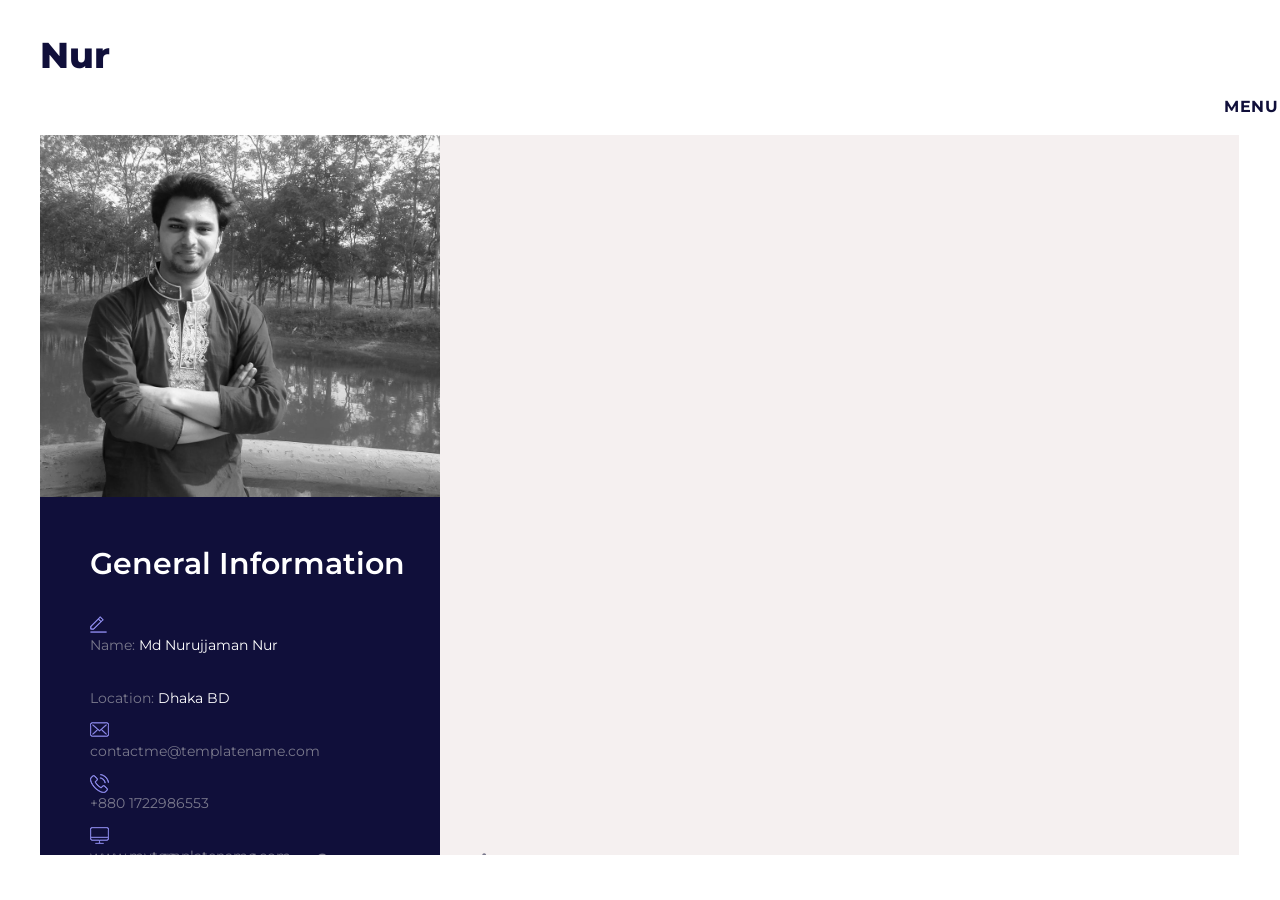
==== index.html @ b911f45c "Image and Structure Edited" ====
<!DOCTYPE html>
<html lang="en">
<head>
<title>About</title>
<meta charset="utf-8">
<meta http-equiv="X-UA-Compatible" content="IE=edge">
<meta name="description" content="vCard template project">
<meta name="viewport" content="width=device-width, initial-scale=1">
<link rel="stylesheet" type="text/css" href="styles/bootstrap-4.1.2/bootstrap.min.css">
<link href="plugins/font-awesome-4.7.0/css/font-awesome.min.css" rel="stylesheet" type="text/css">
<link rel="stylesheet" type="text/css" href="plugins/mCustomScrollbar/jquery.mCustomScrollbar.css">
<link rel="stylesheet" type="text/css" href="styles/main_styles.css">
<link rel="stylesheet" type="text/css" href="styles/responsive.css">
</head>
<body>

<div class="super_container">
	
	<!-- Header -->

	<header class="header">
		<div class="header_content d-flex flex-row align-items-center justify-content-start">
			<div class="logo">Nur</div>
			<div class="main_nav d-flex flex-row align-items-end justify-content-start">
				<ul class="d-flex flex-row align-items-center justify-content-start">
					<li class="active"><a href="index.html">About</a></li>
					<li><a href="templates/skills.html">Skills</a></li>
					<li><a href="templates/services.html">Services</a></li>
					<li><a href="templates/experience.html">Experience</a></li>
					<li><a href="templates/education.html">Education</a></li>
					<li><a href="templates/portfolio.html">Portfolio</a></li>
					<li><a href="templates/testimonials.html">Testimonials</a></li>
					<li><a href="templates/contact.html">Contact</a></li>
				</ul>
<!--				<div class="header_button ml-auto">-->
<!--					<a href="#">Available for freelance work</a>-->
<!--					<div class="d-flex flex-column align-items-center justify-content-center"><img src="images/download.png" alt=""></div>-->
<!--				</div>-->
			</div>
			<!-- Menu -->
	<div class="menu">
		<div class="menu_content d-flex flex-row align-items-start justify-content-end">
			<div class="hamburger ml-auto">menu</div>
			<div class="menu_nav text-right">
				<ul>
					<li><a href="index.html">About</a></li>
					<li><a href="templates/skills.html">Skills</a></li>
					<li><a href="templates/services.html">Services</a></li>
					<li><a href="templates/experience.html">Experience</a></li>
					<li><a href="templates/education.html">Education</a></li>
					<li><a href="templates/portfolio.html">Portfolio</a></li>
					<li><a href="templates/testimonials.html">Testimonials</a></li>
					<li><a href="templates/contact.html">Contact</a></li>
				</ul>
			</div>
		</div>
	</div>
		</div>
	</header>

	<div class="content_container">
		<div class="main_content_outer d-flex flex-xl-row flex-column align-items-start justify-content-start">

			<!-- General Information -->
			<div class="general_info d-flex flex-xl-column flex-md-row flex-column">
				<div>
					<div class="general_info_image">
						<div class="background_image" style="background-image:url(images/smith.jpg)"></div>
<!--						<div class="header_button_2">-->
<!--							<a href="#">Available for freelance work</a>-->
<!--							<div class="d-flex flex-column align-items-center justify-content-center"><img src="images/download.png" alt=""></div>-->
<!--						</div>-->
					</div>
				</div>
				<div class="general_info_content">
					<div class="general_info_content_inner mCustomScrollbar" data-mcs-theme="minimal-dark">
						<div class="general_info_title">General Information</div>
						<ul class="general_info_list">
							<li class="d-flex flex-row align-items-center justify-content-start">
								<div class="general_info_icon d-flex flex-column align-items-start justify-content-center"><img src="images/icon_1.png" alt=""></div>
								<div class="general_info_text">Name: <span>Md Nurujjaman Nur</span></div>
							</li>
							<li class="d-flex flex-row align-items-center justify-content-start">
								<div class="general_info_icon d-flex flex-column align-items-start justify-content-center"></div>
								<div class="general_info_text">Location: <span>Dhaka BD</span></div>
							</li>
<!--							<li class="d-flex flex-row align-items-center justify-content-start">-->
<!--								<div class="general_info_icon d-flex flex-column align-items-start justify-content-center"><img src="images/icon_2.png" alt=""></div>-->
<!--								<div class="general_info_text">Date of Birth: <span>August 25, 1991</span></div>-->
<!--							</li>-->
							<li class="d-flex flex-row align-items-center justify-content-start">
								<div class="general_info_icon d-flex flex-column align-items-start justify-content-center"><img src="images/icon_3.png" alt=""></div>
								<div class="general_info_text"><a href="mailto:contact@linque.com?subject=Job_Inquiry">contactme@templatename.com</a></div>
							</li>
							<li class="d-flex flex-row align-items-center justify-content-start">
								<div class="general_info_icon d-flex flex-column align-items-start justify-content-center"><img src="images/icon_4.png" alt=""></div>
								<div class="general_info_text">+880 1722986553</div>
							</li>
							<li class="d-flex flex-row align-items-center justify-content-start">
								<div class="general_info_icon d-flex flex-column align-items-start justify-content-center"><img src="images/icon_5.png" alt=""></div>
								<div class="general_info_text"><a href="mailto:contact@linque.com">www.mytemplatename.com</a></div>
							</li>
						</ul>

						<!-- Social -->
						<div class="social_container">
							<ul class="d-flex flex-row align-items-start justify-content-start">
								<li><a href="#"><i class="fa fa-google-plus" aria-hidden="true"></i></a></li>
								<li><a href="#"><i class="fa fa-pinterest" aria-hidden="true"></i></a></li>
								<li><a href="#"><i class="fa fa-facebook" aria-hidden="true"></i></a></li>
								<li><a href="#"><i class="fa fa-twitter" aria-hidden="true"></i></a></li>
							</ul>
						</div>
					</div>
				</div>
			</div>

			<!-- Main Content -->

			<div class="main_content">
				<div class="main_title_container d-flex flex-column align-items-start justify-content-end">
					<div class="main_subtitle">Full Stack Software Engineer</div>
					<div class="main_title">Md Nurujjaman Nur</div>
				</div>
				<div class="main_content_scroll mCustomScrollbar" data-mcs-theme="minimal-dark">
					<div class="about_content">
						<div class="about_title">Description</div>
						<div class="about_text">
							<p>Lorem ipsum dolor sit amet, consectetur adipiscing elit. Phasellus vitae sapien porttitor, dignissim quam sit amet, aliquam lorem. Fusce id ligula non risus mollis consectetur. Nam lobortis, erat quis pulvinar dignissim, velit ligula ullamcorper ipsum, at sodales elit odio at velit. Sed a est a quam mattis suscipit. Proin et faucibus diam.  Lorem ipsum dolor sit amet, consectetur adipiscing elit. Phasellus vitae sapien porttitor, dignissim quam sit amet, aliquam lorem. Fusce id ligula non risus mollis consectetur. Nam lobortis, erat quis pulvinar dignissim, velit ligula ullamcorper ipsum, at sodales elit odio at velit. Sed a est a quam mattis suscipit.</p>
						</div>

						<!-- Loaders -->

						<div class="loaders clearfix">

							<!-- Loader -->
							<div class="loader_container">
								<div class="loader" data-perc="0.75"></div>
								<div class="loader_content text-center">
									<div class="loader_title">intuition</div>
									<div class="loader_subtitle">Etiam nec odio vestibulum est.</div>
								</div>
							</div>
							
							<!-- Loader -->
							<div class="loader_container">
								<div class="loader" data-perc="0.83"></div>
								<div class="loader_content text-center">
									<div class="loader_title">creativity</div>
									<div class="loader_subtitle">Odio vestibulum est mattis.</div>
								</div>
							</div>

							<!-- Loader -->
							<div class="loader_container">
								<div class="loader" data-perc="0.25"></div>
								<div class="loader_content text-center">
									<div class="loader_title">pure luck</div>
									<div class="loader_subtitle">Vestibulum est mattis effic.</div>
								</div>
							</div>

							<!-- Loader -->
							<div class="loader_container">
								<div class="loader" data-perc="0.95"></div>
								<div class="loader_content text-center">
									<div class="loader_title">awesomeness</div>
									<div class="loader_subtitle">Vestibulum est mattis effic.</div>
								</div>
							</div>

						</div>
					</div>
				</div>

			</div>
		</div>


	</div>
<!--<div align='center'>-->
<!--	&lt;!&ndash; Link back to Colorlib can't be removed. Template is licensed under CC BY 3.0. &ndash;&gt;-->
<!--Copyright &copy;<script>document.write(new Date().getFullYear());</script> All rights reserved | This template is made with <i class="fa fa-heart-o" aria-hidden="true"></i> by <a href="https://colorlib.com" target="_blank">Colorlib</a>-->
<!--&lt;!&ndash; Link back to Colorlib can't be removed. Template is licensed under CC BY 3.0. &ndash;&gt;</div>-->

</div>

<script src="js/jquery-3.2.1.min.js"></script>
<script src="styles/bootstrap-4.1.2/popper.js"></script>
<script src="styles/bootstrap-4.1.2/bootstrap.min.js"></script>
<script src="plugins/greensock/TweenMax.min.js"></script>
<script src="plugins/greensock/TimelineMax.min.js"></script>
<script src="plugins/scrollmagic/ScrollMagic.min.js"></script>
<script src="plugins/greensock/animation.gsap.min.js"></script>
<script src="plugins/greensock/ScrollToPlugin.min.js"></script>
<script src="plugins/progressbar/progressbar.js"></script>
<script src="plugins/mCustomScrollbar/jquery.mCustomScrollbar.js"></script>
<script src="plugins/easing/easing.js"></script>
<script src="plugins/parallax-js-master/parallax.min.js"></script>
<script src="js/custom.js"></script>
</body>
</html>
---- styles/main_styles.css ----
@charset "utf-8";
/* CSS Document */

/******************************

[Table of Contents]

1. Fonts
2. Body and some general stuff
3. Header
4. Content
5. Menu


******************************/

/***********
1. Fonts
***********/

@import url('https://fonts.googleapis.com/css?family=Montserrat:300,300i,400,400i,500,500i,600,600i,700,700i,800,900');

/*********************************
2. Body and some general stuff
*********************************/

*
{
	margin: 0;
	padding: 0;
	-webkit-font-smoothing: antialiased;
	-webkit-text-shadow: rgba(0,0,0,.01) 0 0 1px;
	text-shadow: rgba(0,0,0,.01) 0 0 1px;
}
body
{
	font-family: 'Montserrat', sans-serif;
	font-size: 14px;
	font-weight: 400;
	background: #FFFFFF;
	color: #a5a5a5;
}
div
{
	display: block;
	position: relative;
	-webkit-box-sizing: border-box;
    -moz-box-sizing: border-box;
    box-sizing: border-box;
}
ul
{
	list-style: none;
	margin-bottom: 0px;
}
p
{
	font-family: 'Montserrat', sans-serif;
	font-size: 14px;
	line-height: 1.85714;
	font-weight: 500;
	color: #838293;
	-webkit-font-smoothing: antialiased;
	-webkit-text-shadow: rgba(0,0,0,.01) 0 0 1px;
	text-shadow: rgba(0,0,0,.01) 0 0 1px;
}
p a
{
	display: inline;
	position: relative;
	color: inherit;
	border-bottom: solid 1px #ffa07f;
	-webkit-transition: all 200ms ease;
	-moz-transition: all 200ms ease;
	-ms-transition: all 200ms ease;
	-o-transition: all 200ms ease;
	transition: all 200ms ease;
}
p:last-of-type
{
	margin-bottom: 0;
}
a, a:hover, a:visited, a:active, a:link
{
	text-decoration: none;
	-webkit-font-smoothing: antialiased;
	-webkit-text-shadow: rgba(0,0,0,.01) 0 0 1px;
	text-shadow: rgba(0,0,0,.01) 0 0 1px;
}
p a:active
{
	position: relative;
	color: #FF6347;
}
p a:hover
{
	color: #FFFFFF;
	background: #ffa07f;
}
p a:hover::after
{
	opacity: 0.2;
}
::selection
{
	background: #e1dada;
}
p::selection
{
	
}
h1{font-size: 48px;}
h2{font-size: 36px;}
h3{font-size: 24px;}
h4{font-size: 18px;}
h5{font-size: 14px;}
h1, h2, h3, h4, h5, h6
{
	font-family: 'Montserrat', sans-serif;
	-webkit-font-smoothing: antialiased;
	-webkit-text-shadow: rgba(0,0,0,.01) 0 0 1px;
	text-shadow: rgba(0,0,0,.01) 0 0 1px;
}
h1::selection, 
h2::selection, 
h3::selection, 
h4::selection, 
h5::selection, 
h6::selection
{
	
}
.form-control
{
	color: #db5246;
}
section
{
	display: block;
	position: relative;
	box-sizing: border-box;
}
.clear
{
	clear: both;
}
.clearfix::before, .clearfix::after
{
	content: "";
	display: table;
}
.clearfix::after
{
	clear: both;
}
.clearfix
{
	zoom: 1;
}
.float_left
{
	float: left;
}
.float_right
{
	float: right;
}
.trans_200
{
	-webkit-transition: all 200ms ease;
	-moz-transition: all 200ms ease;
	-ms-transition: all 200ms ease;
	-o-transition: all 200ms ease;
	transition: all 200ms ease;
}
.trans_300
{
	-webkit-transition: all 300ms ease;
	-moz-transition: all 300ms ease;
	-ms-transition: all 300ms ease;
	-o-transition: all 300ms ease;
	transition: all 300ms ease;
}
.trans_400
{
	-webkit-transition: all 400ms ease;
	-moz-transition: all 400ms ease;
	-ms-transition: all 400ms ease;
	-o-transition: all 400ms ease;
	transition: all 400ms ease;
}
.trans_500
{
	-webkit-transition: all 500ms ease;
	-moz-transition: all 500ms ease;
	-ms-transition: all 500ms ease;
	-o-transition: all 500ms ease;
	transition: all 500ms ease;
}
.fill_height
{
	height: 100%;
}
.super_container
{
	width: 100vw;
	height: 100vh;
	overflow: hidden;
	padding-left: 40px;
	padding-bottom: 45px;
	padding-right: 41px;
	padding-top: 97px;
}
.prlx_parent
{
	overflow: hidden;
}
.prlx
{
	height: 130% !important;
}
.parallax-window
{
    min-height: 400px;
    background: transparent;
}
.parallax_background
{
	position: absolute;
	top: 0;
	left: 0;
	width: 100%;
	height: 100%;
}
.background_image
{
	position: absolute;
	top: 0;
	left: 0;
	width: 100%;
	height: 100%;
	background-repeat: no-repeat;
	background-size: cover;
	background-position: center center;
}
.nopadding
{
	padding: 0px !important;
}

/*********************************
3. Header
*********************************/

.header
{
	position: fixed;
	top: 0;
	left: 0;
	width: 100%;
	height: 97px;
	background: #FFFFFF;
	padding-top: 38px;
	padding-left: 40px;
	z-index: 10;
	-webkit-transition: all 200ms ease;
	-moz-transition: all 200ms ease;
	-ms-transition: all 200ms ease;
	-o-transition: all 200ms ease;
	transition: all 200ms ease;
}
.header.scrolled
{
	height: 60px;
	padding-top: 10px;
}
.header_content
{
	height: 100%;
}
.logo
{
	font-size: 36px;
	font-weight: 800;
	color: #100f3a;
	margin-right: 48px;
	margin-top: -5px;
	-webkit-transition: all 200ms ease;
	-moz-transition: all 200ms ease;
	-ms-transition: all 200ms ease;
	-o-transition: all 200ms ease;
	transition: all 200ms ease;
}
.header.scrolled .logo
{
	font-size: 24px;
}
.logo span
{
	color: #8583e1;
}
.main_nav
{
	width: 100%;
}
.main_nav ul
{
	background: #9f9fb0;
}
.main_nav ul li
{
	background: #100f3a;
	-webkit-transition: all 200ms ease;
	-moz-transition: all 200ms ease;
	-ms-transition: all 200ms ease;
	-o-transition: all 200ms ease;
	transition: all 200ms ease;
}
.main_nav ul li:hover,
.main_nav ul li.active
{
	background: #8583e1;
}
.main_nav ul li:not(:last-child)
{
	margin-right: 1px;
}
.main_nav ul li a
{
	display: block;
	padding-left: 24px;
	padding-right: 24px;
	line-height: 59px;
	color: #FFFFFF;
	font-size: 16px;
	font-weight: 400;
}
.main_nav ul li.active a
{
	padding-left: 36px;
	padding-right: 31px;
}
.header_button
{
	position: absolute;
	right: 41px;
	bottom: 0;
	height: 55px;
	background: #8583e1;
	-webkit-transition: all 200ms ease;
	-moz-transition: all 200ms ease;
	-ms-transition: all 200ms ease;
	-o-transition: all 200ms ease;
	transition: all 200ms ease;
}
.header_button_2
{
	display: none;
	position: absolute;
	right: 15px;
	bottom: 10px;
	height: 55px;
	background: #8583e1;
	-webkit-transition: all 200ms ease;
	-moz-transition: all 200ms ease;
	-ms-transition: all 200ms ease;
	-o-transition: all 200ms ease;
	transition: all 200ms ease;
}
.header_button:hover,
.header_button_2:hover
{
	background: #100f3a;
}
.header_button a,
.header_button_2 a
{
	display: block;
	font-size: 14px;
	font-weight: 400;
	line-height: 55px;
	color: #FFFFFF;
	padding-left: 22px;
	padding-right: 82px;
}
.header_button > div,
.header_button_2 > div
{
	position: absolute;
	top: 0;
	right: 0;
	width: 55px;
	height: 55px;
	background: #100f3a;
	pointer-events: none;
}
.content_container
{
	width: 100%;
	height: 100%;
}

/*********************************
4. Content
*********************************/

.main_content_outer
{
	width: 100%;
	height: 100%;
	background: #f5f0f0;
	overflow: hidden;
}
.general_info
{
	width: 473px;
	height: 100%;
	background: #100f3a;
}
.general_info_image
{
	width: 100%;
	height: 473px;
}
.general_info_content
{
	width: 100%;
	height: 100%;
	padding-left: 77px;
	padding-top: 49px;
	padding-right: 15px;
	padding-bottom: 20px;
	overflow: hidden;
}
.general_info_content_inner
{
	width: 100%;
	max-height: 100%;
}
.general_info_title
{
	font-size: 30px;
	font-weight: 600;
	color: #FFFFFF;
	line-height: 1.2;
}
.general_info_list
{
	margin-top: 34px;
}
.general_info_list li:not(:last-child)
{
	margin-bottom: 15px;
}
.general_info_icon
{
	width: 21px;
	height: 21px;
	margin-right: 24px;
}
.general_info_icon img
{
	max-width: 100%;
}
.general_info_text,
.general_info_text a
{
	font-size: 14px;
	color: #7a798c;
	line-height: 1.2;
}
.general_info_text a
{
	-webkit-transition: all 200ms ease;
	-moz-transition: all 200ms ease;
	-ms-transition: all 200ms ease;
	-o-transition: all 200ms ease;
	transition: all 200ms ease;
}
.general_info_text a:hover
{
	color: #FFFFFF;
}
.general_info_text span
{
	color: #FFFFFF;
}
.social_container
{
	margin-top: 26px;
	padding-left: 38px;
}
.social_container ul li:not(:last-child)
{
	margin-right: 28px;
}
.social_container ul li a i
{
	font-size: 18px;
	color: #8d8b9b;
	-webkit-transition: all 200ms ease;
	-moz-transition: all 200ms ease;
	-ms-transition: all 200ms ease;
	-o-transition: all 200ms ease;
	transition: all 200ms ease;
}
.social_container ul li a i:hover
{
	color: #FFFFFF;
}
.main_content
{
	width: calc(100% - 473px);
	height: 100%;
	padding-left: 82px;
	padding-right: 30px;
}
.main_title_container
{
	width: 100%;
	height: 193px;
}
.main_subtitle
{
	font-size: 30px;
	font-weight: 500;
	color: #7a798c;
	line-height: 0.75;
}
.main_title
{
	font-size: 92px;
	font-weight: 800;
	color: #100f3a;
	line-height: 0.75;
	margin-top: 12px;
}
.about_content
{
	
}
.main_content_scroll
{
	margin-top: 72px;
	max-height: calc(100% - 193px - 72px - 30px);
	padding-right: 60px;
}
.mCS-minimal.mCSB_scrollTools .mCSB_draggerRail, .mCS-minimal-dark.mCSB_scrollTools .mCSB_draggerRail
{
	background: #FFFFFF;
}
.mCS-minimal-dark.mCSB_scrollTools .mCSB_dragger .mCSB_dragger_bar
{
	width: 3px;
	background: #8583e1;
}
.about_title
{
	font-size: 30px;
	font-weight: 700;
	color: #100f3a;
}
.about_text
{
	margin-top: 31px;
}
.loaders
{
	margin-top: 98px;
}
.loader_container
{
	width: 25%;
	height: 265px;
	float: left;
	padding-bottom: 70px;
}
.loader
{
	width: 195px;
	height: 195px;
	margin: 0 auto;
	background: transparent;
}
.loader_content
{
	position: absolute;
	left: 50%;
	bottom: 0;
	-webkit-transform: translateX(-50%);
	-moz-transform: translateX(-50%);
	-ms-transform: translateX(-50%);
	-o-transform: translateX(-50%);
	transform: translateX(-50%);
	font-size: 18px;
	font-weight: 500;
	color: #232323;
	white-space: nowrap;
	text-align: center;
}
.loader_title
{
	font-size: 16px;
	font-weight: 700;
	color: #100f3a;
	text-transform: uppercase;
	line-height: 0.75;
}
.loader_subtitle
{
	font-size: 14px;
	font-weight: 500;
	color: #7a798c;
	margin-top: 12px;
}

/*********************************
5. Menu
*********************************/

.menu
{
	display: none;
	position: absolute;
	bottom: 0;
	right: 0;
	width: 250px;
	height: 430px;
	background: #FFFFFF;
	z-index: 100;
	-webkit-transition: all 600ms ease;
	-moz-transition: all 600ms ease;
	-ms-transition: all 600ms ease;
	-o-transition: all 600ms ease;
	transition: all 600ms ease;
}
.header.scrolled .menu.active
{
	bottom: -360px;
}
.menu.active
{
	bottom: -323px;
	box-shadow: 0px 10px 20px rgba(0,0,0,0.1);
}
.menu_content
{
	width: 100%;
	height: 100%;
	padding-top: 10px;
}
.menu_nav
{
	padding-right: 40px;
	padding-top: 35px;
}
.menu_nav ul li
{
	visibility: hidden;
	opacity: 0;
	-webkit-transform: translateY(-20px);
	-moz-transform: translateY(-20px);
	-ms-transform: translateY(-20px);
	-o-transform: translateY(-20px);
	transform: translateY(-20px);
	-webkit-transition: all 1000ms ease;
	-moz-transition: all 1000ms ease;
	-ms-transition: all 1000ms ease;
	-o-transition: all 1000ms ease;
	transition: all 1000ms ease;
}
.menu.active .menu_nav ul li
{
	visibility: visible;
	opacity: 1;
	-webkit-transform: translateY(0px);
	-moz-transform: translateY(0px);
	-ms-transform: translateY(0px);
	-o-transform: translateY(0px);
	transform: translateY(0px);
}
.menu_nav ul li:not(:last-child)
{
	margin-bottom: 8px;
}
.menu_nav ul li a
{
	font-size: 16px;
	text-transform: uppercase;
	font-weight: 700;
	color: #100f3a;
	-webkit-font-smoothing: antialiased;
	-webkit-text-shadow: rgba(0,0,0,.01) 0 0 1px;
	text-shadow: rgba(0,0,0,.01) 0 0 1px;
	-webkit-transition: all 200ms ease;
	-moz-transition: all 200ms ease;
	-ms-transition: all 200ms ease;
	-o-transition: all 200ms ease;
	transition: all 200ms ease;
}
.menu_nav ul li a:hover
{
	color: #8583e1;
}
.hamburger
{
	position: absolute;
	right: 38px;
	bottom: 14px;
	cursor: pointer;
	margin-right: 3px;
	font-size: 16px;
	text-transform: uppercase;
	font-weight: 700;
	color: #100f3a;
	letter-spacing: 0.05em;
	-webkit-transition: all 200ms ease;
	-moz-transition: all 200ms ease;
	-ms-transition: all 200ms ease;
	-o-transition: all 200ms ease;
	transition: all 200ms ease;
}
.hamburger:hover
{
	color: #7a798c;
}
---- styles/responsive.css ----
@charset "utf-8";
/* CSS Document */

/******************************

[Table of Contents]

1. 1600px
2. 1440px
3. 1280px
4. 1199px
5. 1024px
6. 991px
7. 959px
8. 880px
9. 768px
10. 767px
11. 539px
12. 479px
13. 400px

******************************/

/************
1. 1600px
************/

@media only screen and (max-width: 1600px)
{
	.header_button
	{
		position: absolute;
		right: 66px;
		bottom: -80px;
		z-index: 10;
	}
	.loader_container
	{
		width: 50%;
		margin-bottom: 60px;
	}
}

/************
2. 1440px
************/

@media only screen and (max-width: 1440px)
{
	.general_info
	{
		width: 400px;
	}
	.general_info_image
	{
		height: 400px;
	}
	.general_info_content
	{
		padding-left: 50px;
	}
	.main_content
	{
		width: calc(100% - 400px);
	}
	.main_title
	{
		font-size: 72px;
	}
}

/************
3. 1380px
************/

@media only screen and (max-width: 1380px)
{
	
}

/************
3. 1280px
************/

@media only screen and (max-width: 1280px)
{
	.main_nav
	{
		display: none !important;
	}
	.menu
	{
		display: block;
	}
	.header_button_2
	{
		display: block;
		left: 15px;
		right: auto;
		bottom: 10px;
	}
}

/************
4. 1199px
************/

@media only screen and (max-width: 1199px)
{
	.super_container
	{
		width: 100%;
		height: auto;
	}
	.general_info
	{
		width: 100%;
	}
	.main_content_outer
	{
		height: auto;
	}
	.general_info_image
	{
		width: 473px;
		height: 473px;
	}
	.main_content
	{
		width: 100%;
	}
	.general_info_content
	{
		padding-left: 80px;
	}
	.general_info_title
	{
		font-size: 24px;
	}
}

/************
4. 1100px
************/

@media only screen and (max-width: 1100px)
{
	
}

/************
5. 1024px
************/

@media only screen and (max-width: 1024px)
{
	
}

/************
6. 991px
************/

@media only screen and (max-width: 991px)
{
	.general_info_content
	{
		padding-left: 50px;
	}
}

/************
7. 959px
************/

@media only screen and (max-width: 930px)
{
	.general_info_image
	{
		width: 323px;
	}
}

/************
8. 880px
************/

@media only screen and (max-width: 880px)
{
	
}

/************
9. 768px
************/

@media only screen and (max-width: 768px)
{
	
}

/************
10. 767px
************/

@media only screen and (max-width: 767px)
{
	.logo
	{
		font-size: 28px;
	}
	.general_info_image
	{
		width: 100%;
		height: calc(100vw - 81px);
	}
	.general_info_content
	{
		padding-bottom: 40px;
	}
	.main_content
	{
		padding-left: 52px;
	}
	.main_title
	{
		font-size: 48px;
	}
	.main_subtitle
	{
		font-size: 24px;
	}
	.loader_container
	{
		width: 100%;
	}
}

/************
11. 575px
************/

@media only screen and (max-width: 575px)
{
	p
	{
		font-size: 13px;
	}
	.super_container
	{
		padding-left: 15px;
		padding-right: 15px;
		padding-top: 60px;
	}
	.header
	{
		height: 60px;
		padding-top: 10px;
		padding-left: 15px;
	}
	.logo
	{
		font-size: 24px;
	}
	.menu
	{
		height: 380px;
		width: 220px;
	}
	.menu.active,
	.header.scrolled .menu.active
	{
		bottom: -310px;
	}
	.hamburger
	{
		right: 15px;
		font-size: 14px;
	}
	.menu_nav
	{
		padding-right: 15px;
	}
	.menu_nav ul li a
	{
		font-size: 14px;
	}
	.general_info_image
	{
		height: calc(100vw - 30px);
	}
	.main_content
	{
		padding-left: 30px;
		padding-right: 30px;
	}
	.main_content_scroll
	{
		padding-right: 0;
	}
	.main_title_container
	{
		height: 153px;
	}
	.main_title
	{
		font-size: 36px;
	}
	.main_subtitle
	{
		font-size: 18px;
	}
	.about_title
	{
		font-size: 24px;
	}
}

/************
11. 539px
************/

@media only screen and (max-width: 539px)
{
	
}

/************
12. 480px
************/

@media only screen and (max-width: 480px)
{
	
}

/************
13. 479px
************/

@media only screen and (max-width: 479px)
{
	
}

/************
14. 400px
************/

@media only screen and (max-width: 400px)
{
	
}
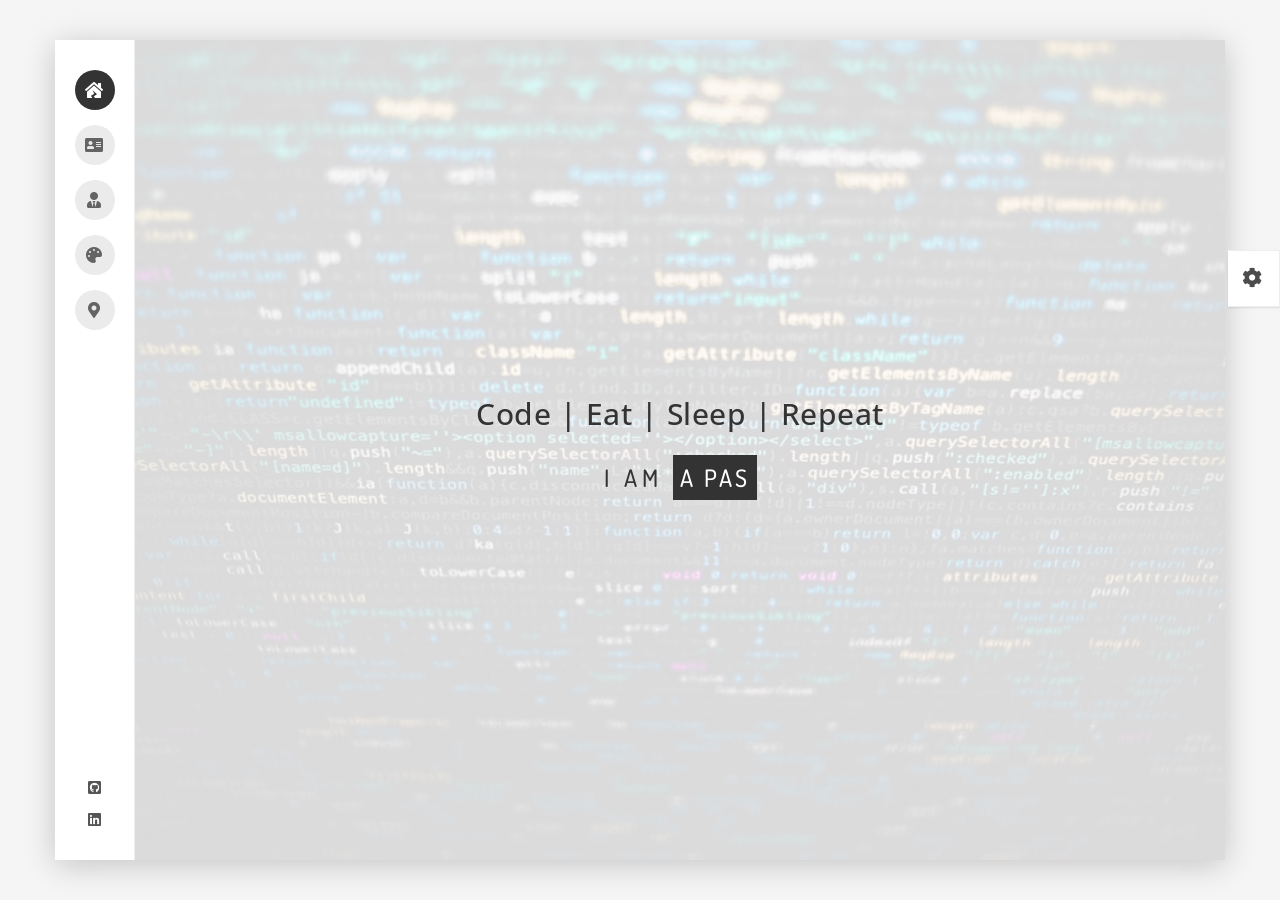
==== commit b02be202: "Template Changed" ====
--- a/index.html
+++ b/index.html
@@ -1,202 +1,903 @@
 <!DOCTYPE html>
 <html lang="en">
+
 <head>
-<title>About</title>
-<meta charset="utf-8">
-<meta http-equiv="X-UA-Compatible" content="IE=edge">
-<meta name="description" content="vCard template project">
-<meta name="viewport" content="width=device-width, initial-scale=1">
-<link rel="stylesheet" type="text/css" href="styles/bootstrap-4.1.2/bootstrap.min.css">
-<link href="plugins/font-awesome-4.7.0/css/font-awesome.min.css" rel="stylesheet" type="text/css">
-<link rel="stylesheet" type="text/css" href="plugins/mCustomScrollbar/jquery.mCustomScrollbar.css">
-<link rel="stylesheet" type="text/css" href="styles/main_styles.css">
-<link rel="stylesheet" type="text/css" href="styles/responsive.css">
+    <meta charset="utf-8">
+    <!-- Always force latest IE rendering engine -->
+    <meta http-equiv="X-UA-Compatible" content="IE=edge">
+
+    <!-- Mobile Specific Meta -->
+    <meta name="viewport" content="width=device-width, initial-scale=1">
+
+    <meta name="description" content="DESCRIPTION">
+    <meta name="keywords" content="KEYWORDS">
+    <meta name="author" content="AUTHOR NAME">
+
+    <!-- TITLE -->
+    <title>Md. Nurujjaman Nur</title>
+
+    <!-- FAVICON -->
+    <link href="img/favicon/favicon.png" rel="icon">
+    <link rel="apple-touch-icon" sizes="144x144" href="img/favicon/apple-touch-icon-144x144.html">
+    <link rel="apple-touch-icon" sizes="114x114" href="img/favicon/apple-touch-icon-114x114.html">
+    <link rel="apple-touch-icon" sizes="72x72" href="img/favicon/apple-touch-icon-72x72.html">
+    <link rel="apple-touch-icon" href="img/favicon/apple-touch-icon.html">
+
+    <!-- BOOTSTRAP CSS -->
+    <link rel="stylesheet" href="css/bootstrap/bootstrap.min.css">
+
+    <!-- FONT-AWESOME CSS -->
+    <!--<link rel="stylesheet" href="css/font-awesome/css/font-awesome.min.css">-->
+    <link rel="stylesheet" href="https://use.fontawesome.com/releases/v5.5.0/css/all.css"
+          integrity="sha384-B4dIYHKNBt8Bc12p+WXckhzcICo0wtJAoU8YZTY5qE0Id1GSseTk6S+L3BlXeVIU" crossorigin="anonymous">
+
+    <!-- MALIHU CUSTOM SCROLLBAR CSS -->
+    <link rel="stylesheet" href="css/jquery.mCustomScrollbar.min.css"/>
+
+    <!-- OWL CAROUSEL -->
+    <link href="css/owl-carousel/owl.carousel.min.css" rel="stylesheet">
+    <link href="css/owl-carousel/owl.theme.default.min.css" rel="stylesheet">
+
+    <!-- MAGNIFIC POPUP CORE CSS -->
+    <link href="css/magnific-popup/magnific-popup.css" rel="stylesheet">
+
+    <!-- MAIN STYLE CSS -->
+    <link rel="stylesheet" href="css/style.css">
+
+    <!-- RESPONSIVE CSS -->
+    <link rel="stylesheet" href="css/responsive.css">
+    <link rel="stylesheet" href="css/colors/main-color.css">
+
 </head>
 <body>
 
-<div class="super_container">
-	
-	<!-- Header -->
-
-	<header class="header">
-		<div class="header_content d-flex flex-row align-items-center justify-content-start">
-			<div class="logo">Nur</div>
-			<div class="main_nav d-flex flex-row align-items-end justify-content-start">
-				<ul class="d-flex flex-row align-items-center justify-content-start">
-					<li class="active"><a href="index.html">About</a></li>
-					<li><a href="templates/skills.html">Skills</a></li>
-					<li><a href="templates/services.html">Services</a></li>
-					<li><a href="templates/experience.html">Experience</a></li>
-					<li><a href="templates/education.html">Education</a></li>
-					<li><a href="templates/portfolio.html">Portfolio</a></li>
-					<li><a href="templates/testimonials.html">Testimonials</a></li>
-					<li><a href="templates/contact.html">Contact</a></li>
-				</ul>
-<!--				<div class="header_button ml-auto">-->
-<!--					<a href="#">Available for freelance work</a>-->
-<!--					<div class="d-flex flex-column align-items-center justify-content-center"><img src="images/download.png" alt=""></div>-->
-<!--				</div>-->
-			</div>
-			<!-- Menu -->
-	<div class="menu">
-		<div class="menu_content d-flex flex-row align-items-start justify-content-end">
-			<div class="hamburger ml-auto">menu</div>
-			<div class="menu_nav text-right">
-				<ul>
-					<li><a href="index.html">About</a></li>
-					<li><a href="templates/skills.html">Skills</a></li>
-					<li><a href="templates/services.html">Services</a></li>
-					<li><a href="templates/experience.html">Experience</a></li>
-					<li><a href="templates/education.html">Education</a></li>
-					<li><a href="templates/portfolio.html">Portfolio</a></li>
-					<li><a href="templates/testimonials.html">Testimonials</a></li>
-					<li><a href="templates/contact.html">Contact</a></li>
-				</ul>
-			</div>
-		</div>
-	</div>
-		</div>
-	</header>
-
-	<div class="content_container">
-		<div class="main_content_outer d-flex flex-xl-row flex-column align-items-start justify-content-start">
-
-			<!-- General Information -->
-			<div class="general_info d-flex flex-xl-column flex-md-row flex-column">
-				<div>
-					<div class="general_info_image">
-						<div class="background_image" style="background-image:url(images/smith.jpg)"></div>
-<!--						<div class="header_button_2">-->
-<!--							<a href="#">Available for freelance work</a>-->
-<!--							<div class="d-flex flex-column align-items-center justify-content-center"><img src="images/download.png" alt=""></div>-->
-<!--						</div>-->
-					</div>
-				</div>
-				<div class="general_info_content">
-					<div class="general_info_content_inner mCustomScrollbar" data-mcs-theme="minimal-dark">
-						<div class="general_info_title">General Information</div>
-						<ul class="general_info_list">
-							<li class="d-flex flex-row align-items-center justify-content-start">
-								<div class="general_info_icon d-flex flex-column align-items-start justify-content-center"><img src="images/icon_1.png" alt=""></div>
-								<div class="general_info_text">Name: <span>Md Nurujjaman Nur</span></div>
-							</li>
-							<li class="d-flex flex-row align-items-center justify-content-start">
-								<div class="general_info_icon d-flex flex-column align-items-start justify-content-center"></div>
-								<div class="general_info_text">Location: <span>Dhaka BD</span></div>
-							</li>
-<!--							<li class="d-flex flex-row align-items-center justify-content-start">-->
-<!--								<div class="general_info_icon d-flex flex-column align-items-start justify-content-center"><img src="images/icon_2.png" alt=""></div>-->
-<!--								<div class="general_info_text">Date of Birth: <span>August 25, 1991</span></div>-->
-<!--							</li>-->
-							<li class="d-flex flex-row align-items-center justify-content-start">
-								<div class="general_info_icon d-flex flex-column align-items-start justify-content-center"><img src="images/icon_3.png" alt=""></div>
-								<div class="general_info_text"><a href="mailto:contact@linque.com?subject=Job_Inquiry">contactme@templatename.com</a></div>
-							</li>
-							<li class="d-flex flex-row align-items-center justify-content-start">
-								<div class="general_info_icon d-flex flex-column align-items-start justify-content-center"><img src="images/icon_4.png" alt=""></div>
-								<div class="general_info_text">+880 1722986553</div>
-							</li>
-							<li class="d-flex flex-row align-items-center justify-content-start">
-								<div class="general_info_icon d-flex flex-column align-items-start justify-content-center"><img src="images/icon_5.png" alt=""></div>
-								<div class="general_info_text"><a href="mailto:contact@linque.com">www.mytemplatename.com</a></div>
-							</li>
-						</ul>
-
-						<!-- Social -->
-						<div class="social_container">
-							<ul class="d-flex flex-row align-items-start justify-content-start">
-								<li><a href="#"><i class="fa fa-google-plus" aria-hidden="true"></i></a></li>
-								<li><a href="#"><i class="fa fa-pinterest" aria-hidden="true"></i></a></li>
-								<li><a href="#"><i class="fa fa-facebook" aria-hidden="true"></i></a></li>
-								<li><a href="#"><i class="fa fa-twitter" aria-hidden="true"></i></a></li>
-							</ul>
-						</div>
-					</div>
-				</div>
-			</div>
-
-			<!-- Main Content -->
-
-			<div class="main_content">
-				<div class="main_title_container d-flex flex-column align-items-start justify-content-end">
-					<div class="main_subtitle">Full Stack Software Engineer</div>
-					<div class="main_title">Md Nurujjaman Nur</div>
-				</div>
-				<div class="main_content_scroll mCustomScrollbar" data-mcs-theme="minimal-dark">
-					<div class="about_content">
-						<div class="about_title">Description</div>
-						<div class="about_text">
-							<p>Lorem ipsum dolor sit amet, consectetur adipiscing elit. Phasellus vitae sapien porttitor, dignissim quam sit amet, aliquam lorem. Fusce id ligula non risus mollis consectetur. Nam lobortis, erat quis pulvinar dignissim, velit ligula ullamcorper ipsum, at sodales elit odio at velit. Sed a est a quam mattis suscipit. Proin et faucibus diam.  Lorem ipsum dolor sit amet, consectetur adipiscing elit. Phasellus vitae sapien porttitor, dignissim quam sit amet, aliquam lorem. Fusce id ligula non risus mollis consectetur. Nam lobortis, erat quis pulvinar dignissim, velit ligula ullamcorper ipsum, at sodales elit odio at velit. Sed a est a quam mattis suscipit.</p>
-						</div>
-
-						<!-- Loaders -->
-
-						<div class="loaders clearfix">
-
-							<!-- Loader -->
-							<div class="loader_container">
-								<div class="loader" data-perc="0.75"></div>
-								<div class="loader_content text-center">
-									<div class="loader_title">intuition</div>
-									<div class="loader_subtitle">Etiam nec odio vestibulum est.</div>
-								</div>
-							</div>
-							
-							<!-- Loader -->
-							<div class="loader_container">
-								<div class="loader" data-perc="0.83"></div>
-								<div class="loader_content text-center">
-									<div class="loader_title">creativity</div>
-									<div class="loader_subtitle">Odio vestibulum est mattis.</div>
-								</div>
-							</div>
-
-							<!-- Loader -->
-							<div class="loader_container">
-								<div class="loader" data-perc="0.25"></div>
-								<div class="loader_content text-center">
-									<div class="loader_title">pure luck</div>
-									<div class="loader_subtitle">Vestibulum est mattis effic.</div>
-								</div>
-							</div>
-
-							<!-- Loader -->
-							<div class="loader_container">
-								<div class="loader" data-perc="0.95"></div>
-								<div class="loader_content text-center">
-									<div class="loader_title">awesomeness</div>
-									<div class="loader_subtitle">Vestibulum est mattis effic.</div>
-								</div>
-							</div>
-
-						</div>
-					</div>
-				</div>
-
-			</div>
-		</div>
-
-
-	</div>
-<!--<div align='center'>-->
-<!--	&lt;!&ndash; Link back to Colorlib can't be removed. Template is licensed under CC BY 3.0. &ndash;&gt;-->
-<!--Copyright &copy;<script>document.write(new Date().getFullYear());</script> All rights reserved | This template is made with <i class="fa fa-heart-o" aria-hidden="true"></i> by <a href="https://colorlib.com" target="_blank">Colorlib</a>-->
-<!--&lt;!&ndash; Link back to Colorlib can't be removed. Template is licensed under CC BY 3.0. &ndash;&gt;</div>-->
-
+<!-- =========    START PRELOADING    ======== -->
+<div class="loading">
+    <div class="sk-folding-cube">
+        <div class="sk-cube1 sk-cube"></div>
+        <div class="sk-cube2 sk-cube"></div>
+        <div class="sk-cube4 sk-cube"></div>
+        <div class="sk-cube3 sk-cube"></div>
+    </div>
 </div>
-
-<script src="js/jquery-3.2.1.min.js"></script>
-<script src="styles/bootstrap-4.1.2/popper.js"></script>
-<script src="styles/bootstrap-4.1.2/bootstrap.min.js"></script>
-<script src="plugins/greensock/TweenMax.min.js"></script>
-<script src="plugins/greensock/TimelineMax.min.js"></script>
-<script src="plugins/scrollmagic/ScrollMagic.min.js"></script>
-<script src="plugins/greensock/animation.gsap.min.js"></script>
-<script src="plugins/greensock/ScrollToPlugin.min.js"></script>
-<script src="plugins/progressbar/progressbar.js"></script>
-<script src="plugins/mCustomScrollbar/jquery.mCustomScrollbar.js"></script>
-<script src="plugins/easing/easing.js"></script>
-<script src="plugins/parallax-js-master/parallax.min.js"></script>
-<script src="js/custom.js"></script>
+<!-- =========    END PRELOADING    ======== -->
+
+<!-- COLOR SWITCHE -->
+<div class="option-box">
+    <div class="color-option">
+        <span id="t-title">Colors :</span>
+        <div class="list-unstyled">
+            <ul class="colors">
+                <li data-value="css/colors/main-color.css" id="maincolor"></li>
+                <li data-value="css/colors/teal.css" id="color1"></li>
+                <li data-value="css/colors/blue.css" id="color2"></li>
+                <li data-value="css/colors/green.css" id="color3"></li>
+                <li data-value="css/colors/orange.css" id="color4"></li>
+                <li data-value="css/colors/red.css" id="color5"></li>
+                <li data-value="css/colors/yellow.css" id="color6"></li>
+            </ul>
+        </div>
+    </div>
+    <div class="gear-check">
+        <i class="fa fa-cog fa-spin fa-fw"></i>
+    </div>
+</div>
+
+<!-- =========    START CONTAINER    ======== -->
+<div class="container">
+    <div class="row">
+
+        <div class="main-page-content">
+
+
+            <div class="main-page-s">
+
+                <!-- =========    COLLECT THE NAV LINKS AND OTHER CONTENT FOR TOGGLING    ======== -->
+                <div class="slide-nav-btn">
+                    <span></span>
+                </div>
+
+                <!-- =========    SIDEBAR START    ======== -->
+                <div class="sidebar">
+
+                    <nav>
+
+                        <!-- MENU -->
+                        <ul id="navbar" role="tablist">
+                            <li class="active">
+                                <div class="tooltip-div">
+                                    <a href="#home" aria-controls="home" role="tab" data-toggle="tab">
+                                        <i class="fas fa-house-damage"></i>
+                                    </a>
+                                    <span class="tooltiptext">Home</span>
+                                </div>
+                            </li>
+                            <li>
+                                <div class="tooltip-div">
+                                    <a href="#about" aria-controls="about" role="tab" data-toggle="tab">
+                                        <i class="fas fa-address-card"></i>
+                                    </a>
+                                    <span class="tooltiptext">About Me</span>
+                                </div>
+                            </li>
+                            <li>
+                                <div class="tooltip-div">
+                                    <a href="#resume" aria-controls="resume" role="tab" data-toggle="tab">
+                                        <i class="fas fa-user-tie"></i>
+                                    </a>
+                                    <span class="tooltiptext">Resume</span>
+                                </div>
+                            </li>
+                            <li>
+                                <div class="tooltip-div">
+                                    <a href="#portfolio" aria-controls="portfolio" role="tab" data-toggle="tab">
+                                        <i class="fas fa-palette"></i>
+                                    </a>
+                                    <span class="tooltiptext">Portfolio</span>
+                                </div>
+                            </li>
+                            <li>
+                                <div class="tooltip-div">
+                                    <a href="#contact" aria-controls="contact" role="tab" data-toggle="tab">
+                                        <i class="fas fa-map-marker-alt"></i>
+                                    </a>
+                                    <span class="tooltiptext">Contact</span>
+                                </div>
+                            </li>
+                        </ul>
+
+                        <!-- SOCIAL ICONS -->
+                        <div class="social text-center">
+
+                            <a href="https://github.com/njnur/" target="_blank">
+                                <i class="fab fa-github-square"></i>
+                            </a>
+
+                            <a href="https://www.linkedin.com/in/nnur/" target="_blank">
+                                <i class="fab fa-linkedin"></i>
+                            </a>
+
+                        </div>
+
+                    </nav>
+
+                </div>
+                <!-- =========    SIDEBAR END    ======== -->
+
+
+                <div class="right-area tab-content">
+
+                    <!-- =========    HOME PAGE START    ======== -->
+                    <section class="home-page tab-pane fade in active" id="home">
+                        <div class="home-background">
+
+                            <div class="home-overlay">
+
+                                <div class="middle-c">
+                                    <div class="middle-l text-center">
+                                        <div class="m-content">
+                                            <h2>Code | Eat | Sleep | Repeat</h2>
+                                            <br>
+                                            <h3>I am <span></span></h3>
+                                        </div>
+                                    </div>
+                                </div>
+
+                            </div>
+
+                        </div>
+                    </section>
+                    <!-- =========    HOME PAGE END    ======== -->
+
+
+                    <!-- =========    ABOUT PAGE START    ======== -->
+                    <section class="page-content tab-pane fade" id="about">
+                        <div class="p-container">
+
+                            <!-- ABOUT TITLE -->
+                            <div class="title">
+                                <h2>About Me <span>Polyglot Programmer, Problem Solver, Tech Junkie, Minimalist</span>
+                                </h2>
+                            </div>
+
+                            <!-- AVATAR IMAGE -->
+                            <div class="col-md-5 about-img">
+                                <img src="img/avatar.jpg" alt="avatar">
+                            </div>
+
+                            <!-- ABOUT CONTENT -->
+                            <div class="col-md-7 about-content">
+                                <h2>I am a passionate full stack software engineer.</h2>
+                                <p>I am a polyglot programmer with prior graduation in computer science, and a software
+                                    engineer with more than 2 years of experience who believes in artificial
+                                    intelligence and likes the cloud, desktop, and mobile platforms for developing
+                                    software and machine learning-based AI tools, following the micro-service
+                                    architecture to solve real-life problems.</p>
+                            </div>
+                            <div class="clear"></div>
+
+                            <!-- ABOUT INFO -->
+                            <div class="info col-md-5">
+
+                                <div class="small-title">
+                                    <h4>Personal Information</h4>
+                                </div>
+
+                                <ul>
+                                    <li class="col-md-12">
+                                        <span class="i-title">Name</span>
+                                        <span class="value">Md. Nurujjaman Nur</span>
+                                    </li>
+                                    <li class="col-md-12">
+                                        <span class="i-title">Experience</span>
+                                        <span class="value">+2 Years</span>
+                                    </li>
+                                    <li class="col-md-12">
+                                        <span class="i-title">Email</span>
+                                        <span class="value">
+		                    					<a href="mailto:tssovi@gmail.com">nur.ruet12@gmail.com</a>
+		                    				</span>
+                                    </li>
+                                    <li class="col-md-12">
+                                        <span class="i-title">Phone</span>
+                                        <span class="value">+880 1722 986553</span>
+                                    </li>
+                                    <li class="col-md-12">
+                                        <span class="i-title">Location</span>
+                                        <span class="value">Dhaka, Bangladesh</span>
+                                    </li>
+                                </ul>
+
+                            </div>
+
+                            <!-- ABOUT SKILLS -->
+                            <div class="about-skills col-md-7">
+
+                                <div class="small-title">
+                                    <h4>Professional Skills</h4>
+                                </div>
+
+                                <ul>
+
+                                    <li>
+                                        <span>Python</span>
+                                        <div class="progress">
+                                            <div class="progress-bar" data-percent="90" style="width: 90%;">
+                                                <span>90%</span>
+                                            </div>
+                                        </div>
+                                    </li>
+                                    <li>
+                                        <span>Django</span>
+                                        <div class="progress">
+                                            <div class="progress-bar" data-percent="85" style="width: 85%;">
+                                                <span>85%</span>
+                                            </div>
+                                        </div>
+                                    </li>
+                                    <li>
+                                        <span>Machine Learning</span>
+                                        <div class="progress">
+                                            <div class="progress-bar" data-percent="75" style="width: 75%;">
+                                                <span>75%</span>
+                                            </div>
+                                        </div>
+                                    </li>
+                                    <li>
+                                        <span>JavaScript</span>
+                                        <div class="progress">
+                                            <div class="progress-bar" data-percent="75" style="width: 75%;">
+                                                <span>75%</span>
+                                            </div>
+                                        </div>
+                                    </li>
+                                    <li>
+                                        <span>Algorithms & Data Stucture</span>
+                                        <div class="progress">
+                                            <div class="progress-bar" data-percent="80" style="width: 80%;">
+                                                <span>80%</span>
+                                            </div>
+                                        </div>
+                                    </li>
+                                    <li>
+                                        <span>Tensorflow & Keras</span>
+                                        <div class="progress">
+                                            <div class="progress-bar" data-percent="60" style="width: 60%;">
+                                                <span>60%</span>
+                                            </div>
+                                        </div>
+                                    </li>
+                                    <li>
+                                        <span>Web Scraping</span>
+                                        <div class="progress">
+                                            <div class="progress-bar" data-percent="60" style="width: 60%;">
+                                                <span>60%</span>
+                                            </div>
+                                        </div>
+                                    </li>
+                                    <li>
+                                        <span>PostgreSQL, MySql & SQL Server</span>
+                                        <div class="progress">
+                                            <div class="progress-bar" data-percent="80" style="width: 80%;">
+                                                <span>80%</span>
+                                            </div>
+                                        </div>
+                                    </li>
+                                    <li>
+                                        <span>Docker</span>
+                                        <div class="progress">
+                                            <div class="progress-bar" data-percent="50" style="width: 50%;">
+                                                <span>50%</span>
+                                            </div>
+                                        </div>
+                                    </li>
+                                    <li>
+                                        <span>AWS</span>
+                                        <div class="progress">
+                                            <div class="progress-bar" data-percent="50" style="width: 50%;">
+                                                <span>50%</span>
+                                            </div>
+                                        </div>
+                                    </li>
+                                </ul>
+
+                            </div>
+
+
+                            <!-- SERVICES -->
+                            <div class="services col-md-12">
+
+                                <div class="small-title">
+                                    <h4>Gained Knowledge So Far</h4>
+                                </div>
+
+                                <div class="clear"></div>
+                                <ul>
+
+                                    <!-- SERVICE BOX 1 -->
+                                    <li class="col-md-6">
+                                        <div class="service-box">
+                                            <div class="service-icon">
+                                                <i class="fab fa-python"></i>
+                                            </div>
+                                            <div class="service-content">
+                                                <h3>Backend Development</h3>
+                                                <p>Design and develop backend services.</p>
+                                            </div>
+                                        </div>
+                                    </li>
+
+                                    <!-- SERVICE BOX 2 -->
+                                    <li class="col-md-6">
+                                        <div class="service-box">
+                                            <div class="service-icon">
+                                                <i class="fab fa-wordpress"></i>
+                                            </div>
+                                            <div class="service-content">
+                                                <h3>Wordpress Customization</h3>
+                                                <p>Install and customize wordpress themes.</p>
+                                            </div>
+                                        </div>
+                                    </li>
+
+                                    <!-- SERVICE BOX 3 -->
+                                    <li class="col-md-6">
+                                        <div class="service-box">
+                                            <div class="service-icon">
+                                                <i class="fas fa-laptop-code"></i>
+                                            </div>
+                                            <div class="service-content">
+                                                <h3>Machine Learning</h3>
+                                                <p>Have clear understanding of ANN. Basic knowledge in Tensorflow,
+                                                    Keras.</p>
+                                            </div>
+                                        </div>
+                                    </li>
+
+                                    <!-- SERVICE BOX 4 -->
+                                    <li class="col-md-6">
+                                        <div class="service-box">
+                                            <div class="service-icon">
+                                                <i class="fas fa-braille"></i>
+                                            </div>
+                                            <div class="service-content">
+                                                <h3>Artificial Intelligence</h3>
+                                                <p>Basic understanding of Deep Learning, K-NN, Analytical Algorithms,
+                                                    Number Theory, Web Scraping.</p>
+                                            </div>
+                                        </div>
+                                    </li>
+
+                                    <!-- SERVICE BOX 5 -->
+                                    <!--<li class="col-md-6">-->
+                                    <!--<div class="service-box">-->
+                                    <!--<div class="service-icon">-->
+                                    <!--<i class="fas fa-atom"></i>-->
+                                    <!--</div>-->
+                                    <!--<div class="service-content">-->
+                                    <!--<h3>DevOps</h3>-->
+                                    <!--<p>Basic understanding of Deep Learning, K-NN, Analytical Algorithms, Number Theory, Web Scraping.</p>-->
+                                    <!--</div>-->
+                                    <!--</div>-->
+                                    <!--</li>-->
+
+                                </ul>
+                            </div>
+
+                            <div class="clear"></div>
+                        </div>
+                    </section>
+                    <!-- =========    ABOUT PAGE START    ======== -->
+
+
+                    <!-- =========    RESUME PAGE START    ======== -->
+                    <section class="resume page-content tab-pane fade" id="resume">
+                        <div class="r-container">
+
+                            <!-- RESUME TITLE -->
+                            <div class="title">
+                                <h2>Resume <span>3 Years of Experience</span></h2>
+                            </div>
+
+
+                            <div class="education col-md-6">
+                                <div class="column-right">
+
+                                    <span class="icon"><i class="fas fa-book-reader"></i></span>
+
+                                    <!-- EDUCATION TIME LINE ITEM -->
+                                    <div class="item">
+                                        <h6 class="sm-titl">University of Asia Pacific</h6>
+                                        <span class="date">2010 - 2016</span>
+                                        <p>B.Sc in Computer Science and Engineering</p>
+                                    </div>
+
+                                </div>
+                            </div>
+
+                            <div class="working col-md-6">
+                                <div class="column-left">
+
+                                    <span class="icon"><i class="fas fa-briefcase"></i></span>
+
+                                    <!-- WORKING TIME LINE ITEM -->
+                                    <div class="item">
+                                        <h6 class="sm-titl">Software Engineer - Circle FinTech Ltd</h6>
+                                        <span class="date">May, 2019 - Present</span>
+                                        <p>Develop Web Apps Using Python, Django, Django Rest Framework, Redis Cache,
+                                            ReactJs, GraphQl, PostgreSQL, Kubernetes etc.</p>
+                                    </div>
+
+
+                                    <!-- WORKING TIME LINE ITEM -->
+                                    <div class="item">
+                                        <h6 class="sm-titl">Software Engineer - Misfit Technologies Ltd</h6>
+                                        <span class="date">October, 2017 - April, 2019</span>
+                                        <p>Develop Web Apps Using Python, Django, Django Rest Framework, Redis Cache,
+                                            Wordpress, HAML, HTML, CSS, jQuery, Javascript, Bootstrap, MySQL etc.</p>
+                                    </div>
+
+                                    <!-- WORKING TIME LINE ITEM -->
+                                    <div class="item">
+                                        <h6 class="sm-titl">Software Engineer - Bangladesh Microtechnology</h6>
+                                        <span class="date">May, 2017 - October, 2017</span>
+                                        <p>Develop Web Apps Using Asp.Net Web Forms, Asp.Net MVC, Asp.Net Webservices,
+                                            C#, Razor, HTML, CSS, Javascript, jQuery, Bootstrap, Oracle 11g, IIS
+                                            etc.</p>
+                                    </div>
+
+                                    <!-- WORKING TIME LINE ITEM -->
+                                    <div class="item">
+                                        <h6 class="sm-titl">Junior Software Engineer - Bangladesh Microtechnology</h6>
+                                        <span class="date">August, 2016 - April, 2017</span>
+                                        <p>Develop Web Apps Using Asp.Net Web Forms, Asp.Net MVC, Asp.Net Webservices,
+                                            C#, Razor, HTML, CSS, Javascript, jQuery, Bootstrap, Oracle 11g, IIS
+                                            etc.</p>
+                                    </div>
+
+                                    <!-- WORKING TIME LINE ITEM -->
+                                    <div class="item">
+                                        <h6 class="sm-titl">UX Designer - GBRC Technology</h6>
+                                        <span class="date">November, 2014 - December, 2015</span>
+                                        <p>Design Web Apps Using HTML, CSS, Javascript, jQuery, Bootstrap, Angular JS
+                                            etc.</p>
+                                    </div>
+
+                                </div>
+                            </div>
+                            <div class="title">
+                                <h2>Download Resume <span>You Can Download My Resume For More Details</span></h2>
+                            </div>
+                            <div class="form-group col-md-12">
+                                <a href="https://docs.google.com/document/d/11f3c_L8PvxdZv5aBGh3tyqOw9yzX1ZESycTv1dUGHqI/edit?usp=sharing" class="btn button"
+                                   role="button" download>Download Resume</a>
+                            </div>
+                            <div class="clear"></div>
+                        </div>
+
+
+                    </section>
+                    <!-- =========    RESUME PAGE START    ======== -->
+
+
+                    <!-- =========    PORTFOLIO PAGE START    ======== -->
+                    <section class="page-content tab-pane fade" id="portfolio">
+                        <div class="p-container">
+
+                            <!-- PORTFOLIO TITLE -->
+                            <div class="title">
+                                <h2>Portfolio <span>My Best Works</span></h2>
+                            </div>
+
+                            <div class="works">
+
+
+                                <!-- PORTFOLIO FILTER BUTTONS -->
+                                <div class="block-filter tCenter">
+                                    <ul id="category" class="filter">
+                                        <li><a data-filter="all" href="#" class="active">All</a></li>
+                                        <li><a data-filter="item-web-app" href="#">Web Application</a></li>
+                                        <li><a data-filter="item-web-site" href="#">Web Site</a></li>
+                                        <li><a data-filter="item-erp" href="#">ERP</a></li>
+                                        <li><a data-filter="item-ecommerce" href="#">Ecommerce</a></li>
+                                    </ul>
+                                </div>
+                                <!-- END PORTFOLIO FILTER BUTTONS -->
+
+
+                                <!-- PORTFOLIO CONTENT -->
+                                <div class="portfolio-content">
+
+                                    <div class="work">
+                                        <ul>
+
+
+                                            <!-- PORTFOLIO ITEM -->
+                                            <li class="col-md-4">
+                                                <div class="portfolio-caption item-web-site">
+                                                    <a class="modal-image" href="#modal-image-1">
+                                                        <!-- PORTFOLIO IMAGE -->
+                                                        <img src="img/portfolio/1.jpg" alt="Image Title"/>
+
+                                                        <!-- PORTFOLIO TITLE -->
+                                                        <div class="overlay">
+                                                            <div class="info-content">
+                                                                <h4>Bangladesh Microtechnology</h4>
+                                                                <span>Web Site</span>
+                                                            </div>
+                                                        </div>
+
+                                                        <!-- POPUP WHITE BOX -->
+                                                        <div id="modal-image-1" class="white-popup mfp-hide">
+
+                                                            <!-- POPUP WHITE BOX IMAGE -->
+                                                            <img src="img/portfolio/1.jpg" alt="Image Title"/>
+
+                                                            <div>
+                                                                <!-- POPUP WHITE BOX TITLE -->
+                                                                <h3>Bangladesh Microtechnology</h3>
+
+                                                                <!-- POPUP WHITE BOX DESCRIPTION -->
+                                                                <p>It's company's own website.</p>
+                                                                <p><a href="http://www.bdmitech.com/" target="_blank">www.bdmitech.com</a>
+                                                                </p>
+                                                            </div>
+                                                        </div>
+                                                        <!-- END POPUP WHITE BOX -->
+
+                                                    </a>
+                                                </div>
+                                            </li>
+
+
+                                            <!-- PORTFOLIO ITEM -->
+                                            <li class="col-md-4">
+                                                <div class="portfolio-caption item-erp">
+                                                    <a class="modal-image" href="#modal-image-2">
+
+                                                        <!-- PORTFOLIO IMAGE -->
+                                                        <img src="img/portfolio/2.jpg" alt="Image Title"/>
+
+                                                        <!-- PORTFOLIO TITLE -->
+                                                        <div class="overlay">
+                                                            <div class="info-content">
+                                                                <h4>ERP Solution</h4>
+                                                                <span>ERP</span>
+                                                            </div>
+                                                        </div>
+
+                                                        <!-- POPUP WHITE BOX -->
+                                                        <div id="modal-image-2" class="white-popup mfp-hide">
+
+                                                            <!-- POPUP WHITE BOX IMAGE -->
+                                                            <img src="img/portfolio/2.jpg" alt="Image Title"/>
+
+                                                            <div>
+                                                                <!-- POPUP WHITE BOX TITLE -->
+                                                                <h3>ERP Solution</h3>
+
+                                                                <!-- POPUP WHITE BOX DESCRIPTION -->
+                                                                <p>It's a cloud based ERP Solution made by Bangladesh
+                                                                    Microtechnology.</p>
+                                                                <p><a href="http://femasworld.com/" target="_blank">www.femasworld.com</a>
+                                                                </p>
+                                                            </div>
+                                                        </div>
+                                                        <!-- END POPUP WHITE BOX -->
+
+                                                    </a>
+                                                </div>
+                                            </li>
+
+                                            <!-- PORTFOLIO ITEM -->
+                                            <li class="col-md-4">
+                                                <div class="portfolio-caption item-web-app">
+                                                    <a class="modal-image" href="#modal-image-3">
+                                                        <!-- PORTFOLIO IMAGE -->
+                                                        <img src="img/portfolio/3.jpg" alt="Image Title"/>
+
+                                                        <!-- PORTFOLIO TITLE -->
+                                                        <div class="overlay">
+                                                            <div class="info-content">
+                                                                <h4>iFarmer</h4>
+                                                                <span>Web Application</span>
+                                                            </div>
+                                                        </div>
+
+                                                        <!-- POPUP WHITE BOX -->
+                                                        <div id="modal-image-3" class="white-popup mfp-hide">
+
+                                                            <!-- POPUP WHITE BOX IMAGE -->
+                                                            <img src="img/portfolio/3.jpg" alt="Image Title"/>
+
+                                                            <div>
+                                                                <!-- POPUP WHITE BOX TITLE -->
+                                                                <h3>iFarmer</h3>
+
+                                                                <!-- POPUP WHITE BOX DESCRIPTION -->
+                                                                <p>iFarmer is an agro tech based project. Main purpose
+                                                                    of this project is connect technology with
+                                                                    agriculture.</p>
+                                                                <p><a href="https://ifarmer.asia/" target="_blank">www.ifarmer.asia</a>
+                                                                </p>
+                                                            </div>
+                                                        </div>
+                                                        <!-- END POPUP WHITE BOX -->
+
+                                                    </a>
+                                                </div>
+                                            </li>
+
+
+                                            <!-- PORTFOLIO ITEM -->
+                                            <li class="col-md-4">
+                                                <div class="portfolio-caption item-web-site">
+                                                    <a class="modal-image" href="#modal-image-4">
+
+                                                        <!-- PORTFOLIO IMAGE -->
+                                                        <img src="img/portfolio/4.jpg" alt="Image Title"/>
+
+                                                        <!-- PORTFOLIO TITLE -->
+                                                        <div class="overlay">
+                                                            <div class="info-content">
+                                                                <h4>Misfit Technology</h4>
+                                                                <span>Web Site</span>
+                                                            </div>
+                                                        </div>
+
+                                                        <!-- POPUP WHITE BOX -->
+                                                        <div id="modal-image-4" class="white-popup mfp-hide">
+
+                                                            <!-- POPUP WHITE BOX IMAGE -->
+                                                            <img src="img/portfolio/4.jpg" alt="Image Title"/>
+
+                                                            <div>
+                                                                <!-- POPUP WHITE BOX TITLE -->
+                                                                <h3>Misfit Technology</h3>
+
+                                                                <!-- POPUP WHITE BOX DESCRIPTION -->
+                                                                <p>It's Misfit Technology's official website.</p>
+                                                                <p><a href="https://misfit.tech/" target="_blank">www.misfit.tech</a>
+                                                                </p>
+                                                            </div>
+                                                        </div>
+                                                        <!-- END POPUP WHITE BOX -->
+
+                                                    </a>
+                                                </div>
+                                            </li>
+
+
+                                            <!-- PORTFOLIO ITEM -->
+                                            <li class="col-md-4">
+                                                <div class="portfolio-caption item-ecommerce">
+                                                    <a class="modal-image" href="#modal-image-5">
+                                                        <!-- PORTFOLIO IMAGE -->
+                                                        <img src="img/portfolio/5.jpg" alt="Image Title"/>
+
+                                                        <!-- PORTFOLIO TITLE -->
+                                                        <div class="overlay">
+                                                            <div class="info-content">
+                                                                <h4>Jute Bar</h4>
+                                                                <span>Ecommerce</span>
+                                                            </div>
+                                                        </div>
+
+                                                        <!-- POPUP WHITE BOX -->
+                                                        <div id="modal-image-5" class="white-popup mfp-hide">
+
+                                                            <!-- POPUP WHITE BOX IMAGE -->
+                                                            <img src="img/portfolio/5.jpg" alt="Image Title"/>
+
+                                                            <div>
+                                                                <!-- POPUP WHITE BOX TITLE -->
+                                                                <h3>Jute Bar</h3>
+
+                                                                <!-- POPUP WHITE BOX DESCRIPTION -->
+                                                                <p>JUTE BAR, is an environmentally responsible business
+                                                                    that designs, develop eco-friendly packaging
+                                                                    solution of personal, businesses and households. We
+                                                                    use jute fibre, which is renowned as the golden
+                                                                    fibre that is bio-degradable and have highest
+                                                                    tenacity in production of Jute.</p>
+                                                                <p><a href="http://www.jutebar.com/" target="_blank">www.jutebar.com</a>
+                                                                </p>
+                                                            </div>
+                                                        </div>
+                                                        <!-- END POPUP WHITE BOX -->
+
+                                                    </a>
+                                                </div>
+                                            </li>
+
+
+                                            <!-- PORTFOLIO ITEM -->
+                                            <!--<li class="col-md-4">-->
+                                            <!--<div class="portfolio-caption item-web">-->
+                                            <!--<a class="modal-image" href="#modal-image-6" >-->
+
+                                            <!--&lt;!&ndash; PORTFOLIO IMAGE &ndash;&gt;-->
+                                            <!--<img src="img/portfolio/6.jpg" alt="Image Title" />-->
+
+                                            <!--&lt;!&ndash; PORTFOLIO TITLE &ndash;&gt;-->
+                                            <!--<div class="overlay">-->
+                                            <!--<div class="info-content">-->
+                                            <!--<h4>Project Title</h4>-->
+                                            <!--<span>Web Design</span>-->
+                                            <!--</div>-->
+                                            <!--</div>-->
+
+                                            <!--&lt;!&ndash; POPUP WHITE BOX &ndash;&gt;-->
+                                            <!--<div id="modal-image-6" class="white-popup mfp-hide">-->
+
+                                            <!--&lt;!&ndash; POPUP WHITE BOX IMAGE &ndash;&gt;-->
+                                            <!--<img src="img/portfolio/6.jpg" alt="Image Title" />-->
+
+                                            <!--<div>-->
+                                            <!--&lt;!&ndash; POPUP WHITE BOX TITLE &ndash;&gt;-->
+                                            <!--<h3>PROJECT TITLE</h3>-->
+
+                                            <!--&lt;!&ndash; POPUP WHITE BOX DESCRIPTION &ndash;&gt;-->
+                                            <!--<p>It is a long established fact that a reader will be distracted by the readable content of a page when looking at its layout. The point of using Lorem Ipsum is that it has a more-or-less normal distribution of letters.</p>-->
+                                            <!--</div>-->
+                                            <!--</div>-->
+                                            <!--&lt;!&ndash; END POPUP WHITE BOX &ndash;&gt;-->
+
+                                            <!--</a>-->
+                                            <!--</div>-->
+                                            <!--</li>-->
+
+
+                                        </ul>
+                                    </div>
+
+                                </div>
+                                <!-- END PORTFOLIO CONTENT -->
+
+
+                            </div>
+                            <div class="clear"></div>
+                        </div>
+                    </section>
+                    <!-- =========    PORTFOLIO PAGE START    ======== -->
+
+                    <!-- =========    CONTACT PAGE START    ======== -->
+                    <section class="page-content tab-pane fade" id="contact">
+                        <div class="p-container">
+
+                            <!-- BLOG PAGE TITLE -->
+                            <div class="title">
+                                <h2>Contact <span>Get in Touch</span></h2>
+                            </div>
+
+                            <div class="form-col col-md-7">
+                                <div class="contact-area">
+
+                                    <form action="mailto:nur.ruet12@gmail.com?subject=subject&body=body" method="POST"
+                                          class="contact-forum" novalidate="">
+
+                                        <div class="form-group col-md-12">
+                                            <input id="form_subject" type="text" name="subject" placeholder="Subject *"
+                                                   required="required">
+                                        </div>
+                                        <div class="form-group col-md-12">
+                                            <input id="form_name" type="text" name="name" placeholder="Name *"
+                                                   required="required">
+                                        </div>
+                                        <div class="form-group col-md-12">
+                                            <input id="form_email" type="email" name="_replyto" placeholder="Email *"
+                                                   required="required">
+                                        </div>
+                                        <div class="form-group col-md-12">
+                                            <textarea id="form_message" name="body" placeholder="Message *" rows="4"
+                                                      required="required" data-error="Message."></textarea>
+                                        </div>
+                                        <div class="clear"></div>
+                                        <div class="form-group col-sm-12">
+                                            <input type="submit" class="button disabled" value="Send Message">
+                                        </div>
+
+                                    </form>
+
+                                </div>
+                            </div>
+
+                            <div class="info-col col-md-5">
+                                <div class="contact-info">
+
+                                    <div class="small-title">
+                                        <h4>Get in Touch</h4>
+                                    </div>
+
+                                    <div class="item">
+                                        <i class="fas fa-phone"></i>
+                                        <h6 class="sm-titl">Phone :<br> <span>+880 1722 986553</span></h6>
+                                    </div>
+                                    <div class="item">
+                                        <i class="fas fa-map-pin"></i>
+                                        <h6 class="sm-titl">Address :<br> <span>Dhaka, Bangladesh</span></h6>
+                                    </div>
+                                    <div class="item">
+                                        <i class="fas fa-at"></i>
+                                        <h6 class="sm-titl">Email :<br> <span><a href="mailto:tssovi@gmail.com">nur.ruet12@gmail.com</a></span>
+                                        </h6>
+                                    </div>
+                                </div>
+                            </div>
+
+
+                            <div class="clear"></div>
+                        </div>
+                    </section>
+                    <!-- =========    CONTACT PAGE END    ======== -->
+
+                </div>
+
+            </div>
+
+        </div>
+    </div>
+</div>
+<!-- =========    END CONTAINER    ======== -->
+
+
+<!-- ====== JS ======  -->
+<!-- JQUERY -->
+<script type="text/javascript" src="js/jquery.v1.12.4.js"></script>
+<!-- BOOTSTRAP JS -->
+<script src="js/bootstrap.min.js"></script>
+<!-- MALIHU CUSTOM SCROLLBAR JS -->
+<script src="js/jquery.mCustomScrollbar.concat.min.js"></script>
+<!-- TYPED JS -->
+<script src="js/typed.js"></script>
+<!-- OWL CAROUSEL JS -->
+<script src="js/owl.carousel.min.js"></script>
+<!-- Magnific Popup core JS -->
+<script src="js/jquery.magnific-popup.min.js"></script>
+<!-- PARSLEY JS -->
+<script src="js/parsley.js"></script>
+<!-- custom js -->
+<script src="js/main.js"></script>
+
 </body>
-</html>+</html>
--- a/css/style.css
+++ b/css/style.css
@@ -0,0 +1,1394 @@
+/* =======================================================================
+SAADIA - Personal Resume / CV / Portfolio Html Template 
+======================================================================= */
+
+/*
+    1. TYPOGRAPHY
+    2. GLOBAL STYLES
+    3. PAGE CONTAINER
+    4. SIDEBAR
+      4.1 = MENU
+      4.2 = SOCIAL ICONS
+      4.3 SLIDING NA
+    5. HOME PAGE
+    6. ABOUT PAGE
+      6.1 = ABOUT ME CONTENT AND AVATAR
+      6.2 = ABOUT INFO
+      6.3 = ABOUT SKILLS
+      6.4 = SERVICES
+    7. RESUME PAGE
+      7.1 = RESUME
+      7.2 = TESTIMONIALS
+    8. PORTFOLIO
+      8.1  = PORTFOLIO FILTER BUTTONS
+      8.2  = PORTFOLIO PICTURES
+    9. BLOG
+    10. CONTACT
+      10.1 = CONTACT FORM
+      10.2 = CONTACT INFO
+    11. LOADING
+    12. CONTACT PAGE
+*/
+
+/*---------------------------------------
+  1. TYPOGRAPHY                
+-----------------------------------------*/
+  
+/* FONTS */
+@import url('https://fonts.googleapis.com/css?family=Dosis');
+@import url('https://fonts.googleapis.com/css?family=Open+Sans:300,400');
+
+/* --------------------------------------
+  2. GLOBAL STYLES
+-----------------------------------------*/
+body {
+  background: #f5f5f5;
+  font-family: 'Open Sans', sans-serif;
+  font-weight: 300;
+  font-size: 15px;
+  overflow-x: hidden;
+  color: #212121;
+}
+ul {
+	padding: 0;
+	margin: 0;
+}
+li {
+	list-style: none;
+}
+a {
+	color:#212121;
+}
+a:hover {
+	text-decoration: none;
+}
+a:focus {
+	text-decoration: none;
+}
+p,span,h1,h2,h3,h4,h5,a {
+  margin:0;
+  letter-spacing: 0.5px;
+}
+.clear {
+	clear:both;
+}
+/* Title */
+.title {
+  position: relative;
+  margin-bottom: 40px;
+  padding-bottom: 20px;
+  letter-spacing: 2px;
+  display: inline-block;
+  width: 100%;
+  border-bottom: 1px solid #ccc;
+}
+.title h2 {
+  font-family: 'Dosis', sans-serif;
+  font-weight: 700;
+  text-transform: uppercase;
+  font-size: 35px;
+}
+.title span {
+  display: inline-block;
+  margin: 0 0 0 10px;
+  color: #888;
+  font-size: 14px;
+  font-weight: 200;
+  text-transform: capitalize;
+}
+.title:after {
+  content: '';
+  width: 90px;
+  height: 1px;
+  background: #141414;
+  position: absolute;
+  bottom: -1px;
+  left: 0;
+}
+/* SMALL TITLE */
+.small-title {
+  position: relative;
+  margin-bottom: 20px;
+  padding-bottom: 15px;
+  display: inline-block;
+  border-bottom: 1px solid #ccc;
+}
+.small-title h4 {
+  font-family: 'Dosis', sans-serif;
+  font-size: 20px;
+  font-weight: 700;
+  letter-spacing: 1px;
+}
+.small-title:after {
+  content: '';
+  width: 30px;
+  height: 1px;
+  background: #141414;
+  position: absolute;
+  bottom: -1px;
+  left: 0;
+}
+.typed-cursor {
+  display: none;
+}
+.option-box {
+  position: fixed;
+  top: 250px;
+  right: 0;
+  z-index: 9999;
+}
+.option-box .color-option {
+  float: left;
+  background: #FFF;
+  border: 1px solid #eee;
+  box-shadow: 0 1px 2px rgba(0, 0, 0, 0.1);
+  color: #4c4c4c;
+  padding: 10px;
+  width: auto;
+  display: none
+}
+.option-box ul {
+  padding:0;
+  margin:0;
+}
+.option-box #t-title {
+  font-weight: bold;
+  font-family: 'Dosis', sans-serif;
+  padding-bottom: 7px;
+  display: block;
+}
+.option-box span {
+  color: #4c4c4c;
+  font-size: 17px;
+  font-weight: 400
+}
+.option-box .color-option ul li {
+  width: 40px;
+  height: 40px;
+  display: inline-block;
+  margin-right: 3px;
+  cursor: pointer
+}
+.option-box .gear-check {
+  color: #4c4c4c;
+  background: #FFF;
+  cursor: pointer;
+  border: 1px solid #eee;
+  box-shadow: 0 1px 2px rgba(0, 0, 0, 0.1);
+  padding: 13px 15px 13px 10px;
+  font-size: 20px;
+  float:left;
+  border-left-color: #FFF;
+}
+.option-box #maincolor {
+  background: #212121;
+}
+.option-box #color1 {
+  background: #008080;
+}
+.option-box #color2 {
+  background: #1F45FC;
+}
+.option-box #color3 {
+  background: #254117;
+}
+.option-box #color4 {
+  background: #E56717;
+}
+.option-box #color5 {
+  background: #F62217;
+}
+.option-box #color6 {
+  background: #FBB117;
+}
+/* --------------------------------------
+  3. PAGE CONTAINER
+-----------------------------------------*/
+.main-page-content {
+  padding: 40px 0 40px 0;
+  height: 100vh;
+}
+.main-page-s {
+  background: #FFF;
+  height: 100%;
+  -webkit-box-shadow: 0 5px 30px 0 rgba(0,0,0,.2);
+  -moz-box-shadow: 0 5px 30px 0 rgba(0,0,0,.2);
+  -o-box-shadow: 0 5px 30px 0 rgba(0,0,0,.2);
+  -ms-box-shadow: 0 5px 30px 0 rgba(0,0,0,.2);
+  box-shadow: 0 5px 30px 0 rgba(0,0,0,.2);
+}
+
+/* --------------------------------------
+  4. SIDEBAR
+-----------------------------------------*/
+.sidebar {
+  height: 100%;
+  border-right: 1px solid #ededed;
+  padding: 30px 0;
+  float: left;
+  text-align: center;
+  position: relative;
+  width: 80px;
+}
+.mCustomScrollBox {
+  overflow: hidden;
+}
+.mCSB_container.mCS_no_scrollbar_y.mCS_y_hidden {
+  overflow: hidden;
+}
+.sidebar .mCSB_inside>.mCSB_container {
+  margin-right: 0;
+}
+/* 4.1 = MENU */
+.sidebar ul li {
+  margin-bottom: 15px;
+}
+.sidebar ul li:last-child {
+  margin-bottom: 0;
+}
+.sidebar ul li a {
+  position: relative;
+  z-index: 1;
+  text-align: center;
+  padding: 0;
+  color: #646464;
+  -webkit-transition: linear .1s;
+  transition: linear .1s;
+}
+.sidebar ul li a:before {
+  content: '';
+  position: absolute;
+  top: 0;
+  right: 0;
+  bottom: 0;
+  left: 0;
+  z-index: -1;
+  background: #ebebeb;
+  border-radius: 50%;
+  -webkit-transition: all 0.3s ease-in-out;
+  -ms-transition: all 0.3s ease-in-out;
+  -o-transition: all 0.3s ease-in-out;
+  -moz-transition: all 0.3s ease-in-out;
+  transition: all 0.3s ease-in-out;
+}
+.sidebar ul li a {
+  width: 40px;
+  height: 40px;
+  line-height: 40px;
+  border-radius: 50%;
+  -ms-border-radius: 50%;
+  -o-border-radius: 50%;
+  -webkit-border-radius: 50%;
+  -moz-border-radius: 50%;
+  display: inline-block;
+}
+.sidebar ul li a i {
+  font-size: 16px;
+}
+.sidebar ul .active a:before {
+  background: #333;
+}
+.sidebar ul .active a i {
+  color: #FFF;
+}
+.sidebar ul li a:hover::before {
+  background: #333;
+}
+.sidebar ul li a:hover i {
+  color: #FFF;
+}
+/* 4.2 = SOCIAL ICONS */
+.sidebar .social {
+  position: absolute;
+  bottom: 30px;
+  left: 0;
+  right: 0;
+ }
+.sidebar .social a {
+  display: block;
+  margin-bottom: 10px;
+}
+.sidebar .social a:last-child {
+  margin-bottom: 0;
+}
+.sidebar .social a i {
+  color: #555;
+}
+.sidebar .social a:hover i {
+  color: #212121;
+}
+
+/* 4.3 SLIDING NAV */
+.slide-nav-btn {
+  border: 1px solid rgba(35, 35, 35, .4);
+  position: fixed;
+  right: 2%;
+  top: 4%;
+  padding: 15px;
+  z-index: 99999;
+  width: 45px;
+  height: 40px;
+  cursor: pointer;
+  transition: .6s;
+  -webkit-transition: .6s;
+  -moz-transition: .6s;
+  -o-transition: .6s;
+  -ms-transition: .6s;
+  display: none;
+}
+.slide-nav-btn span {
+  position: absolute;
+  right: 5px;
+  width: 55%;
+  height: 2px;
+  transition: .4s;
+  -webkit-transition: .4s;
+  -moz-transition: .4s;
+  -o-transition: .4s;
+  -ms-transition: .4s;
+  cursor: pointer;
+  top: 18px;
+  background: #232323;
+}
+.slide-nav-btn span:after {
+  content: "";
+  position: absolute;
+  right: 0;
+  width: 132%;
+  height: 2px;
+  transition: .4s;
+  -webkit-transition: .4s;
+  -moz-transition: .4s;
+  -o-transition: .4s;
+  -ms-transition: .4s;
+  top: 10px;
+  cursor: pointer;
+  background: #232323;
+}
+.slide-nav-btn span:before {
+  content: "";
+  position: absolute;
+  right: 0;
+  width: 132%;
+  height: 2px;
+  transition: .4s;
+  -webkit-transition: .4s;
+  -moz-transition: .4s;
+  -o-transition: .4s;
+  -ms-transition: .4s;
+  top: -10px;
+  cursor: pointer;
+  background: #232323;
+}
+.slide-nav-btn-active span {
+  background: transparent !important;
+}
+.slide-nav-btn-active span:after {
+  top: 0;
+  transform: rotate(315deg);
+  -webkit-transform: rotate(315deg);
+  -moz-transform: rotate(315deg);
+  -o-transform: rotate(315deg);
+  -ms-transform: rotate(315deg);
+}
+.slide-nav-btn-active span:before {
+  top: 0;
+  transform: rotate(-315deg);
+  -webkit-transform: rotate(-315deg);
+  -moz-transform: rotate(-315deg);
+  -ms-transform: rotate(-315deg);
+  -o-transform: rotate(-315deg);
+}
+
+/* --------------------------------------
+  5. HOME PAGE
+-----------------------------------------*/
+.right-area {
+  margin-left: 80px;
+  height: 100%;
+}
+.home-page {
+  background: #FFF;
+  height: 100%;
+  float: left;
+  width: 100%;
+}
+.home-background {
+  position: relative;
+  background: url('../img/bg.jpg') center center no-repeat;
+  background-size: cover;
+  width: 100%;
+  height: 100%;
+}
+.home-overlay {
+  background: rgba(255,255,255,.85);
+  width: 100%;
+  height: 100%;
+}
+.home-page .middle-c {
+  display: table;
+  position: absolute;
+  height: 100%;
+  width: 100%;
+  color: #333;
+  top: 0; 
+  left: 0; 
+  bottom: 0; 
+  right: 0;
+}
+.home-page .middle-c .middle-l {
+  display: table-cell;
+  vertical-align: middle;
+}
+.home-page .middle-c .middle-l .m-content {
+  margin-left: auto;
+  margin-right: auto;
+}
+.home-page .middle-l h1 {
+  font-size: 67px;
+  margin:10px 0;
+  letter-spacing: 3px;
+  font-weight: 900;
+  text-transform: uppercase;
+}
+.home-page .middle-l h3 {
+  letter-spacing: 5px;
+  position: relative;
+  font-size: 24px;
+  font-family: 'Dosis', sans-serif;
+  text-transform: uppercase;
+  display: inline-block;
+  width: 100%;
+}
+.home-page .middle-l h3 span {
+  letter-spacing: 3px;
+  font-size: 24px;
+  text-transform: uppercase;
+  background-color: #333;
+  color: #ffffff;
+  line-height: 51px;
+  padding: 7px;
+}
+.home-page .middle-l .typed-cursor {
+  border-bottom-width: 0;
+}
+
+/* --------------------------------------
+  6. ABOUT PAGE
+-----------------------------------------*/
+.page-content {
+  height: 100%;
+}
+.p-container {
+  padding: 30px;
+}
+.mCSB_inside>.mCSB_container {
+  margin-right: 7px;
+}
+/* 6.1 = ABOUT ME CONTENT AND AVATAR */
+.about-img {
+  padding: 0;
+}
+.about-img img {
+  height: auto;
+  width: 100%;
+}
+.about-content {
+  padding: 0;
+  padding-left: 30px;
+}
+.about-content h2 {
+  line-height: 27px;
+  color: #141414;
+  font-size: 19px;
+  font-weight: 700;
+  font-family: 'Dosis', sans-serif;
+  text-transform: uppercase;
+}
+.about-content p {
+  color: #505050;
+  letter-spacing: .5px;
+  font-size: 14px;
+  text-align: justify;
+  margin-top: 20px;
+  line-height: 27px;
+}
+/* 6.2 = ABOUT INFO */
+.info {
+  padding: 0;
+  margin-top: 40px;
+}
+.info ul li {
+  padding: 0;
+  margin-bottom: 20px;
+  font-size: 14px;
+}
+.info ul li:last-child {
+  margin-bottom: 0;
+}
+.info ul li .i-title {
+  display: inline-block;
+  min-width: 120px;
+  font-weight: 400;
+}
+.info ul li .value {
+  display: inline-block;
+  color: #696969;
+}
+.info ul li a {
+  border-bottom: 1px solid #212121;
+}
+.info ul li a:hover {
+  border-width: 0;
+  color: #212121;
+}
+/* 6.3 = ABOUT SKILLS */
+.about-skills {
+  text-align: left;
+  margin-top: 40px;
+  font-family: 'Dosis', sans-serif;
+  padding: 0;
+  padding-left: 30px;
+}
+.about-skills li {
+  margin-bottom: 20px;
+}
+.about-skills li:last-child {
+  margin-bottom: 0;
+}
+.about-skills li span {
+  font-size: 14px;
+}
+.about-skills li .progress-bar {
+  position: relative;
+  background: 0 0;
+  box-shadow: none;
+}
+.about-skills li .progress {
+  position: relative;
+  background: 0 0;
+  height: 22px;
+  box-shadow: none;
+  margin-bottom: 0;
+}
+.about-skills li .progress, .skills-background {
+  border: none;
+}
+.about-skills li .progress::before {
+  position: absolute;
+  background: #dcdcdc;
+}
+.about-skills li .progress-bar::before {
+  position: absolute;
+  -webkit-transition: ease-out .7s;
+  -moz-transition: ease-out .7s;
+  -o-transition: ease-out .7s;
+  transition: ease-out .7s;
+  background: #333;
+}
+.about-skills li .progress-bar::before, .progress::before {
+  content: '';
+  top: 50%;
+  width: 100%;
+  height: 1px;
+  left: 0;
+}
+.about-skills li .progress-bar span {
+  position: absolute;
+  top: 2px;
+  right: 0;
+  background: #fff;
+  padding: 0 5px;
+  color: #111;
+  font-weight: 500;
+  font-size: 11px;
+  line-height: 16px;
+  border: 1px solid #333;
+}
+/* 6.4 = SERVICES */
+.services {
+  padding: 0;
+  margin-top: 24px;
+}
+.services ul li {
+  padding-right: 10px;
+  padding-bottom: 10px;
+  padding-left: 0px;
+  text-align: center;
+}
+.services ul li .service-box {
+  background: #FFF;
+  border: 1px solid #ddd;
+  padding: 30px;
+  text-align: justify;
+  transition: all 0.3s ease-in-out;
+  -webkit-transition: all 0.3s ease-in-out;
+  -ms-transition: all 0.3s ease-in-out;
+  -o-transition: all 0.3s ease-in-out;
+  -moz-transition: all 0.3s ease-in-out;
+}
+.services ul li .service-box:hover {
+  -webkit-box-shadow: 0 5px 14px rgba(0, 0, 0, 0.15);
+  -moz-box-shadow: 0 5px 14px rgba(0, 0, 0, 0.15);
+  -o-box-shadow: 0 5px 14px rgba(0, 0, 0, 0.15);
+  box-shadow: 0 5px 14px rgba(0, 0, 0, 0.15);
+}
+.service-icon i {
+  border: 1px solid #ddd;
+  border-radius: 50%;
+  -webkit-border-radius: 50%;
+  -moz-border-radius: 50%;
+  -o-border-radius: 50%;
+  -ms-border-radius: 50%;
+  color: #3e3e3e;
+  height: 60px;
+  line-height: 60px;
+  text-align: center;
+  transition: all 0.4s ease 0s;
+  width: 60px;
+  display: inline-block;
+  font-size: 25px;
+  margin-bottom: 20px;
+}
+.service-content h3 {
+  font-weight: 600;
+  font-size: 18px;
+  color: #333;
+  margin-bottom: 20px;
+  font-family: 'Dosis', sans-serif;
+}
+.service-content p {
+  color: #555;
+  font-size: 14px;
+  font-weight: 300;
+  line-height: 27px;
+}
+.services ul li .service-box:hover i {
+  background: #333;
+  color: #FFF;
+  border-color: #333;
+}
+
+/* --------------------------------------
+  7. RESUME PAGE
+-----------------------------------------*/
+/* 7.1 = RESUME */
+.resume .title {
+  margin-bottom: 80px;
+}
+.resume .r-container {
+  padding: 30px 30px 0 30px;
+}
+.resume .education {
+  float: right;
+}
+.resume .column-left {
+  width: 95%;
+  padding-top: 30px;
+  padding-right: 50px;
+  border-right: 2px solid #eee;
+  text-align: right;
+}
+.resume .column-left .icon {
+  width: 40px;
+  height: 40px;
+  line-height: 40px;
+  text-align: center;
+  border-radius: 50%;
+  color: #fff;
+  background: #3b414c;
+  position: absolute;
+  top: -40px;
+  right: calc(5% - 6px);
+}
+.resume .item {
+  margin-bottom: 40px;
+  position: relative;
+}
+.resume .item h6 {
+  margin-bottom: 10px;
+}
+.sm-titl {
+  text-transform: uppercase;
+  font-size: 14px;
+  font-weight: 500;
+  letter-spacing: 1px;
+}
+.resume .item .date {
+  font-size: 13px;
+  font-family: 'Dosis', sans-serif;
+  color: #3b414c;
+  margin-bottom: 16px;
+  display: inline-block;
+}
+.resume p {
+  line-height: 27px;
+  margin: 0;
+  font-size: 14px;
+  color: #555;
+}
+.resume .column-left .item:after {
+  left: calc(100% + 48px);
+}
+.resume .item:after {
+  content: "";
+  position: absolute;
+  top: 5px;
+  left: -54px;
+  width: 6px;
+  height: 6px;
+  border-radius: 50%;
+  background: #888;
+}
+.resume .column-right {
+  width: 95%;
+  margin-left: 5%;
+  padding-top: 30px;
+  padding-left: 50px;
+  border-left: 2px solid #eee;
+}
+.resume .column-right .icon {
+  width: 40px;
+  height: 40px;
+  line-height: 40px;
+  text-align: center;
+  border-radius: 50%;
+  color: #fff;
+  background: #3b414c;
+  position: absolute;
+  top: -40px;
+  left: calc(5% - 6px);
+}
+
+/* 7.2 = TESTIMONIALS */
+.testimonials {
+  background: url('../img/testimonials.jpg') center center no-repeat;
+  background-size: cover;
+}
+.testimonials-overlay {
+  background: rgba(255,255,255,.8);
+  padding: 50px;
+  text-align: center;
+}
+.testimonial-box {
+  margin: 0 auto;
+  float: none;
+  padding-left: 30px;
+}
+.testimonial-box p {
+  color: #333;
+  font-size: 14px;
+  font-weight: 300;
+  line-height: 27px; 
+  margin-bottom: 30px;
+  letter-spacing: 1.5px;
+}
+.testimonial-box h3 {
+  text-transform: uppercase;
+  letter-spacing: 3px;
+  font-family: 'Dosis', sans-serif;
+  font-size: 14px;
+  padding-bottom: 30px;
+  font-weight: 700;
+}
+.testimonial-box span {
+  position: relative;
+  margin-left: 10px;
+  padding-left: 20px;
+  text-transform: none;
+  letter-spacing: .5px;
+}
+.testimonial-box span:before {
+  position: absolute;
+  content: '';
+  top: 8px;
+  left: 0;
+  background: #333;
+  width: 10px;
+  height: 1px;
+}
+.testimonial-box::before {
+  position: absolute;
+  content: '\f10d';
+  top: -5px;
+  left: 0;
+  color: #333;
+  font-family: FontAwesome;
+  font-size: 20px;
+}
+.owl-theme .owl-nav.disabled+.owl-dots {
+  margin-top: 0;
+}
+.owl-theme .owl-dots .owl-dot span {
+  background: rgba(0,0,0,.3);
+  width: 8px;
+  height: 8px;
+  margin: 0 10px;
+}
+.owl-theme .owl-dots .owl-dot.active span, .owl-theme .owl-dots .owl-dot:hover span {
+  background: #333;
+}
+.owl-theme .owl-dots .owl-dot:focus {
+  outline: none;
+}
+
+/* --------------------------------------
+  8. PORTFOLIO
+-----------------------------------------*/
+/* 8.1  = PORTFOLIO FILTER BUTTONS */
+.works .block-filter {
+  margin: 0 auto;
+  margin-bottom: 40px;
+  text-align: center;
+}
+.works .block-filter li {
+  color: #232323;
+  cursor: pointer;
+  text-transform: uppercase;
+  font-family: 'Dosis', sans-serif;
+  letter-spacing: 3px;
+  font-size: 15px;
+  margin: 0 15px;
+  -webkit-transition: ease-out .2s;
+  -moz-transition: ease-out .2s;
+  -o-transition: ease-out .2s;
+  transition: ease-out .2s;
+  display: inline-block;
+}
+.works .block-filter li:first-child {
+  margin-left: 0;
+}
+.filter a:hover {
+	color: #333;
+	border-bottom: 1px solid #333;
+}
+/* 8.2  = PORTFOLIO PICTURES */
+.work ul li {
+  padding: 0 5px 10px 5px;
+}
+.portfolio-caption {
+  position: relative;
+}
+.portfolio-caption img {
+  height: auto;
+  width: 100%;
+  max-width: 100%;
+}
+.portfolio-caption .overlay {
+  position: absolute;
+  top: 0;
+  left: 0;
+  -webkit-transition: ease-out .3s;
+  -moz-transition: ease-out .3s;
+  -o-transition: ease-out .3s;
+  transition: ease-out .3s;
+  width: 100%;
+  height: 100%;
+  background: rgba(0,0,0,.8);
+  opacity: 0;
+}
+.portfolio-caption .overlay:focus {
+  outline: none;
+}
+.portfolio-caption .overlay span {
+  color: #FFF;
+}
+.portfolio-caption:hover .overlay {
+  opacity: 1;
+}
+.portfolio-caption .info-content {
+  position: absolute;
+  bottom: 20px;
+  left: 20px;
+  text-align: left;
+}
+.portfolio-caption .info-content h4 {
+  color: #FFF;
+  font-size: 16px;
+  margin-bottom: 5px;
+  text-transform: uppercase;
+  font-family: 'Dosis', sans-serif;
+}
+.portfolio-caption .info-content span {
+  margin-bottom: 20px;
+  font-size: 13px;
+  font-family: dosis;
+  color: #f2f2f2;
+  font-style: italic;
+  border-left: 1px solid #f2f2f2;
+  padding-left: 5px;
+}
+.portfolio-caption:focus,
+.portfolio-caption img:focus,
+.portfolio-caption a:focus {
+  outline: none;
+}
+.white-popup {
+  position: relative;
+  background: #fff;
+  width: auto;
+  max-width: 640px;
+  margin: 0 auto;
+}
+.white-popup div {
+  padding: 30px;
+  text-align: center;
+}
+.white-popup div h3 {
+  margin-bottom: 25px;
+  text-align: center;
+  font-family: 'Dosis', sans-serif;
+  font-size: 18px;
+  font-weight: 400;
+  color: #000;
+}
+.white-popup div p {
+  font-size: 14px;
+  text-align: left;
+  line-height: 27px;
+}
+.white-popup img {
+  width: 100%;
+  height: auto;
+}
+.mfp-close {
+  left: 0;
+}
+.mfp-close:hover {
+  color: #FFF;
+}
+.mfp-close-btn-in .mfp-close {
+  color: #FFF;
+}
+.filter li a.active {
+  border-bottom: 1px solid #333;
+}
+.disable:before {
+  background-color: #ffffff;
+  content: "";
+  display: block;
+  height: 100%;
+  left: 0;
+  opacity: 0.7;
+  position: absolute;
+  top: 0;
+  width: 100%;
+  z-index: 12;
+}
+.disable:hover .overlay {
+  opacity: 0;
+}
+
+/* --------------------------------------
+  9. BLOG
+-----------------------------------------*/
+.blog-post-box {
+  margin-bottom: 10px
+}
+.blog-post-box:last-child {
+  margin: 0
+}
+.blog-post-box-img-container img {
+  width: 100%;
+  height: auto;
+}
+.blog-post-box-img-container div {
+  position: absolute;
+  top: 0;
+  left: 0;
+  visibility: hidden;
+  opacity: 0;
+  background: rgba(0, 0, 0, .5);
+  width: 100%;
+  height: 100%;
+  text-align: center;
+  -webkit-transition: ease-out .2s;
+  transition: ease-out .2s
+}
+.blog-post-box-img-container a {
+  position: relative;
+  top: 50%;
+  -webkit-transform: translate(0, -50%);
+  transform: translate(0, -50%);
+  background: #141414;
+  width: 42px;
+  height: 42px;
+  margin: 0 auto;
+  color: #fff;
+  line-height: 42px;
+  -webkit-transition: linear .1s;
+  transition: linear .1s
+}
+.blog-post-box-content h2 {
+  line-height: 27px;
+  font-size: 19px;
+  font-family: 'Dosis', sans-serif;
+  letter-spacing: 2px;
+  color: #111;
+  text-transform: uppercase;
+}
+.post-meta {
+  margin: 15px 0 0 0;
+  float: left;
+  width: 100%;
+}
+.post-meta li {
+  display: inline-block;
+  font-size: 12px;
+  margin-right: 10px;
+  float: left;
+}
+.post-meta span {
+  -webkit-transition: all 0.2s ease-in-out;
+  -moz-transition: all 0.2s ease-in-out;
+  -o-transition: all 0.2s ease-in-out;
+  -ms-transition: all 0.2s ease-in-out;
+  transition: all 0.2s ease-in-out;
+}
+.posts .p-content .post-meta span:hover {
+  color: #cf9c63;
+}
+.post-meta li span,
+.post-meta li i {
+  color: #555;
+}
+.post-meta li span {
+  padding-left: 2px;
+  font-family: 'Dosis', sans-serif;
+  display: inline-block;
+  font-size: 13px;
+}
+.blog-post-box-img-container:focus div,
+.blog-post-box-img-container:hover div {
+  visibility: visible;
+  opacity: 1
+}
+.blog-post-box-img-container a:hover {
+  background: #fff;
+  color: #141414
+}
+.blog-post-box-content a {
+  display: block;
+  background: #f5f5f5;
+  padding: 30px;
+  color: #505050
+}
+.blog-post-box-content ul li {
+  display: inline-block;
+  padding-right: 7px
+}
+.blog-post-box-content ul li:last-child {
+  padding: 0
+}
+.blog-post-box-content ul li::after {
+  content: '-';
+  padding-left: 7px
+}
+.blog-post-box-content ul li:last-child::after {
+  content: ''
+}
+.blog-post-box-img-container {
+  position: relative
+}
+.blog-post-box-img-container a {
+  display: inline-block;
+  border-radius: 50%
+}
+.blog-post-box, .mix, .resume-box, .service-box {
+  margin-bottom: 30px;
+  padding: 0
+}
+.blog-post-box-box:last-child, .mix:last-child, .resume-box:last-child, .service-box:last-child, .skill-box:last-child {
+  margin: 0
+}
+
+/* --------------------------------------
+  10. CONTACT
+-----------------------------------------*/
+/* 10.1 = CONTACT FORM */
+.form-col,
+.info-col {
+  padding: 0;
+}
+.form-col {
+  padding-right: 15px;
+}
+.info-col {
+  padding-left: 15px;
+}
+.contact-info,
+.contact-area {
+  padding: 30px;
+  transition: all 0.2s ease-in-out;
+  -webkit-transition: all 0.2s ease-in-out;
+  -moz-transition: all 0.2s ease-in-out;
+  -o-transition: all 0.2s ease-in-out;
+  -ms-transition: all 0.2s ease-in-out;
+  float: left;
+  width: 100%;
+  box-shadow: 0px -2px 30px #f5f5f5, 0px 10px 20px #f5f5f5;
+  -webkit-box-shadow: 0px -2px 30px #f5f5f5, 0px 10px 20px #f5f5f5;
+  -moz-box-shadow: 0px -2px 30px #f5f5f5, 0px 10px 20px #f5f5f5;
+  -o-box-shadow: 0px -2px 30px #f5f5f5, 0px 10px 20px #f5f5f5;
+  -ms-box-shadow: 0px -2px 30px #f5f5f5, 0px 10px 20px #f5f5f5;
+}
+.form-group {
+  padding-left: 0;
+  padding-right: 0;
+}
+.form-group input,
+.form-group textarea {
+  padding: 10px;
+  border: 1px solid #f5f5f5;
+  background: #f5f5f5;
+  margin-bottom: 15px;
+  width: 100%;
+  font-family: 'Dosis', sans-serif;
+  transition: all 0.2s ease-in-out;
+  -ms-transition: all 0.2s ease-in-out;
+  -o-transition: all 0.2s ease-in-out;
+  -moz-transition: all 0.2s ease-in-out;
+  -webkit-transition: all 0.2s ease-in-out;
+}
+.form-group .button {
+  width: auto;
+  padding: 8px 22px;
+  color: #fff;
+  background: #333;
+  margin-bottom: 0;
+  font-size: 14px;
+}
+.form-group input:focus,
+.form-group textarea:focus {
+  border-color: #333;
+}
+.form-group input:focus,
+.form-group textarea:focus {
+  outline: none;
+}
+.form-group .button:hover {
+  background: #FFF;
+  color: #333;
+  border-color: #333;
+}
+.contact-area .form-group:last-child {
+  margin-bottom: 0;
+}
+.contact-area .parsley-required {
+  font-family: 'Dosis', sans-serif;
+  color: #a94442;
+  float: left;
+}
+
+/* 10.2 = CONTACT INFO */
+.contact-info {
+  min-height: 386px;
+}
+.contact-info .item {
+  margin-bottom: 40px;
+}
+.contact-info .item i {
+  padding-top: 5px;
+  font-size: 30px;
+  color: #555;
+  float: left;
+}
+.contact-info .item h6 {
+  margin-left: 50px;
+  letter-spacing: 1px;
+  font-weight: 600;
+  font-family: 'Dosis', sans-serif;
+}
+.contact-info .item h6 span {
+  padding-top: 11px;
+  font-weight: 400;
+  display: inline-block;
+  text-transform: capitalize;
+  letter-spacing: 0px;
+  color: #a7a7a7;
+  font-size: 13px;
+  font-family: 'Open Sans', sans-serif;
+}
+.contact-info .social-icon span {
+  font-size: 14px;
+  margin: 15px;
+  color: #555;
+}
+.contact-info .social-icon a:hover span {
+  color: #333;
+}
+
+/*---------------------------------------
+  11. LOADING                
+-----------------------------------------*/
+.loading {
+  background: #333  ;
+  position: fixed;
+  top: 0;
+  left: 0;
+  width: 100%;
+  height: 100%;
+  z-index: 99999;
+  display: flex;
+  justify-content: center;
+  justify-items: center;
+  align-content: center;
+  align-items: center;
+}
+.loading .sk-folding-cube {
+  width: 60px;
+  height: 60px;
+  position: relative;
+  -webkit-transform: rotateZ(45deg);
+  transform: rotateZ(45deg);
+}
+.loading .sk-folding-cube .sk-cube {
+  float: left;
+  width: 50%;
+  height: 50%;
+  position: relative;
+  -webkit-transform: scale(1.1);
+  -ms-transform: scale(1.1);
+  transform: scale(1.1);
+}
+.loading .sk-folding-cube .sk-cube:before {
+  content: '';
+  position: absolute;
+  top: 0;
+  left: 0;
+  width: 100%;
+  height: 100%;
+  background-color: #FFF;
+  -webkit-animation: sk-foldCubeAngle 2.4s infinite linear both;
+  animation: sk-foldCubeAngle 2.4s infinite linear both;
+  -webkit-transform-origin: 100% 100%;
+  -ms-transform-origin: 100% 100%;
+  transform-origin: 100% 100%;
+}
+.loading .sk-folding-cube .sk-cube2 {
+  -webkit-transform: scale(1.1) rotateZ(90deg);
+  transform: scale(1.1) rotateZ(90deg);
+}
+.loading .sk-folding-cube .sk-cube3 {
+  -webkit-transform: scale(1.1) rotateZ(180deg);
+  transform: scale(1.1) rotateZ(180deg);
+}
+.loading .sk-folding-cube .sk-cube4 {
+  -webkit-transform: scale(1.1) rotateZ(270deg);
+  transform: scale(1.1) rotateZ(270deg);
+}
+.loading .sk-folding-cube .sk-cube2:before {
+  -webkit-animation-delay: 0.3s;
+  animation-delay: 0.3s;
+}
+.loading .sk-folding-cube .sk-cube3:before {
+  -webkit-animation-delay: 0.6s;
+  animation-delay: 0.6s;
+}
+.loading .sk-folding-cube .sk-cube4:before {
+  -webkit-animation-delay: 0.9s;
+  animation-delay: 0.9s;
+}
+@-webkit-keyframes sk-foldCubeAngle {
+  0%, 10% {
+    -webkit-transform: perspective(140px) rotateX(-180deg);
+    transform: perspective(140px) rotateX(-180deg);
+    opacity: 0;
+  }
+  25%, 75% {
+    -webkit-transform: perspective(140px) rotateX(0deg);
+    transform: perspective(140px) rotateX(0deg);
+    opacity: 1;
+  }
+  90%, 100% {
+    -webkit-transform: perspective(140px) rotateY(180deg);
+    transform: perspective(140px) rotateY(180deg);
+    opacity: 0;
+  }
+}
+@keyframes sk-foldCubeAngle {
+  0%, 10% {
+    -webkit-transform: perspective(140px) rotateX(-180deg);
+    transform: perspective(140px) rotateX(-180deg);
+    opacity: 0;
+  }
+  25%, 75% {
+    -webkit-transform: perspective(140px) rotateX(0deg);
+    transform: perspective(140px) rotateX(0deg);
+    opacity: 1;
+  }
+  90%, 100% {
+    -webkit-transform: perspective(140px) rotateY(180deg);
+    transform: perspective(140px) rotateY(180deg);
+    opacity: 0;
+  }
+}
+
+/*---------------------------------------
+  12. CONTACT PAGE                
+-----------------------------------------*/
+.contact-p {
+    background: #fafafa;
+}
+.contact-f {
+    float: none;
+    text-align: center;
+    background: #FFF;
+    margin: 80px auto;
+    padding: 60px 30px;
+    -webkit-box-shadow: 0 5px 7px 0 rgba(0,0,0,0.20);
+    -moz-box-shadow: 0 5px 7px 0 rgba(0,0,0,0.20);
+    box-shadow: 0 5px 7px 0 rgba(0,0,0,0.20);
+}
+.contact-f h3 {
+    font-size: 19px;
+    margin-top: 30px;
+}
+.contact-success i {
+    color: #8cc152;
+}
+.contact-nosuccess i {
+    color: #e9573f;
+}
+
+/*---------------------------------------
+  12. TOOLTIP
+-----------------------------------------*/
+
+.tooltip-div {
+  position: relative;
+  display: inline-block;
+  /*border-bottom: 1px dotted black;*/
+}
+.tooltip-div .tooltiptext {
+  visibility: hidden;
+  width: 120px;
+  background-color: #555;
+  color: #fff;
+  text-align: center;
+  border-radius: 6px;
+  padding: 5px 0;
+  position: absolute;
+  z-index: 1;
+  bottom: 125%;
+  left: 50%;
+  margin-left: -60px;
+  opacity: 0;
+  transition: opacity 0.3s;
+}
+
+.tooltip-div .tooltiptext::after {
+  content: "";
+  position: absolute;
+  top: 100%;
+  left: 50%;
+  margin-left: -5px;
+  border-width: 5px;
+  border-style: solid;
+  border-color: #555 transparent transparent transparent;
+}
+
+.tooltip-div:hover .tooltiptext {
+  visibility: visible;
+  opacity: 1;
+}
--- a/css/responsive.css
+++ b/css/responsive.css
@@ -0,0 +1,192 @@
+/* -------------------------------------------------------
+                     phone & tablet 
+-------------------------------------------------------- */
+@media (max-width: 992px) {
+	.container {
+	    width: 95%;
+	}
+	.about-content {
+	    padding-left: 0;
+	    margin-top: 40px;
+	}
+	.about-skills {
+		padding-left: 0;
+	}
+	.services ul li {
+    	padding-right: 0;
+	}
+	.resume .column-left {
+		float: right;
+	}
+	.resume .column-left .icon {
+    	right: calc(0% - 4px);
+	}
+	.resume .column-right {
+		float: left;
+		margin-left: 0;
+	}
+	.resume .working {
+		float: left;
+		margin-top: 70px;
+		margin-bottom: 30px;
+	}
+	.resume .column-right {
+		float: left;
+	}
+	.resume .column-right .icon {
+    	left: calc(0% - 4px);
+	}
+	.form-col {
+	    padding-right: 0;
+	}
+	.info-col {
+	    padding-left: 0;
+	}
+}
+
+@media (min-width: 768px) {
+	.blog-post-box {
+		display: -webkit-box;
+		display: -webkit-flex;
+		display: -ms-flexbox;
+		display: flex
+	}
+	.blog-post-box-img {
+		display: inline-block;
+		width: 40%;
+		padding-right: 5px
+	}
+	.blog-post-box-content {
+		position: relative;
+		padding-left: 5px;
+		display: inline-block;
+		width: 60%;
+		min-height: 100%
+	}
+	.blog-post-box-content a {
+		position: absolute;
+		top: 0;
+		right: 0;
+		bottom: 0;
+		left: 5px
+	}
+	.blog-post-box-content div {
+		position: absolute;
+		top: 50%;
+		-webkit-transform: translate(0, -50%);
+		transform: translate(0, -50%);
+		padding-right: 30px
+	}
+	.post-meta li span {
+	    line-height: 18px;
+	}
+}
+@media (max-width: 768px) {
+	
+	.post-meta {
+	    display: inline-block;
+	    line-height: 0;
+	    float: none;
+	}
+
+}
+
+@media (max-width: 600px) {
+	.container {
+	    width: 100%;
+	}
+	.main-page-content {
+	    padding: 0;
+	}
+	.works .block-filter li {
+	    padding-bottom: 15px;
+	}
+	.works .block-filter li:last-child {
+	    padding-bottom: 0;
+	}
+}
+
+@media (max-width: 500px) {
+	.slide-nav-btn {
+		display: block;
+	}
+	.sidebar {
+		position: absolute;
+		left: -80px;
+		transition: all 0.3s ease-in-out;
+		-o-transition: all 0.3s ease-in-out;
+		-ms-transition: all 0.3s ease-in-out;
+		-moz-transition: all 0.3s ease-in-out;
+		-webkit-transition: all 0.3s ease-in-out;
+	}
+	.sidebar-active {
+	    left: 0;
+	    position: absolute;
+	    background: #FFF;
+	    z-index: 99999;
+	}
+	.right-area {
+	    margin: 0;
+	}
+	.info ul li {
+	    font-size: 13px;
+	}
+	.testimonial-box span {
+	    display: inline-block;
+	    margin-top: 5px;
+	}
+	.blog-post-box-content ul li {
+    	padding: 7px 0;
+	}
+	.contact-area .parsley-required {
+	    margin: 0 0 15px 0;
+	}
+
+}
+
+@media (max-height: 560px) {
+	.main-page-content {
+	    padding: 0;
+	}
+	.container {
+	    width: 100%;
+	}
+	.slide-nav-btn {
+		display: block;
+	}
+	.sidebar {
+		position: absolute;
+		left: -100%;
+		transition: all 0.3s ease-in-out;
+		-o-transition: all 0.3s ease-in-out;
+		-ms-transition: all 0.3s ease-in-out;
+		-moz-transition: all 0.3s ease-in-out;
+		-webkit-transition: all 0.3s ease-in-out;
+	}
+	.sidebar-active {
+	    left: 0;
+	    position: absolute;
+	    background: #FFF;
+	    z-index: 99;
+	    width: 100%;
+    	height: auto;
+	}
+	.sidebar ul li {
+	    margin-bottom: 0;
+	    display: inline-block;
+	    float: left;
+	    margin: 7.5px;
+	}
+	.sidebar .social {
+	    display: none;
+	}
+	.sidebar .social a {
+	    margin: 0 10px;
+	    display: inline-block;
+	}
+	.right-area {
+	    margin: 0;
+	}
+}
+
+
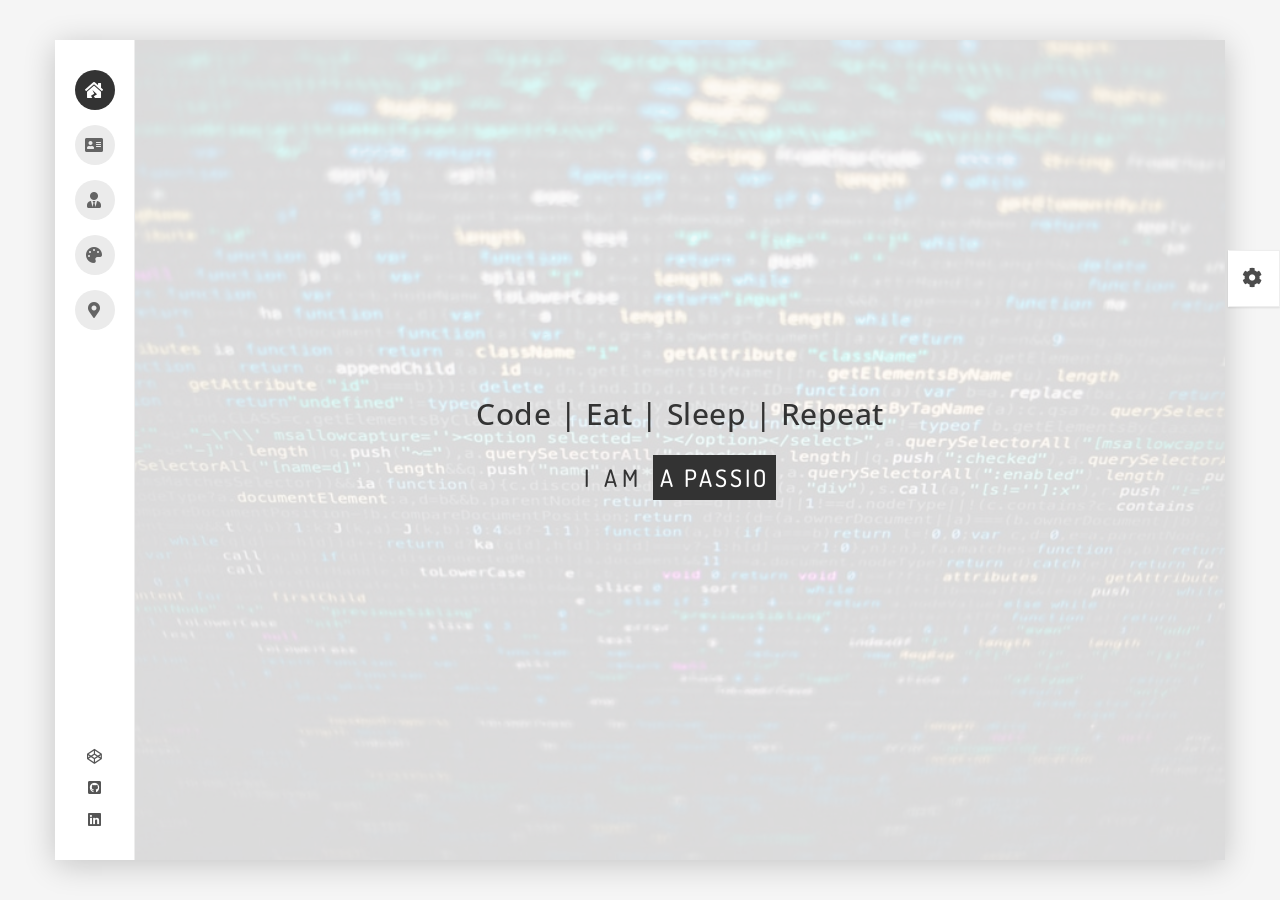
==== commit d82566ea: "Template Edited 0.01" ====
--- a/index.html
+++ b/index.html
@@ -148,7 +148,9 @@
 
                         <!-- SOCIAL ICONS -->
                         <div class="social text-center">
-
+                            <a href="https://www.hackerrank.com/njnur" target="_blank">
+                                <i class="fab fa-codepen"></i>
+                            </a>
                             <a href="https://github.com/njnur/" target="_blank">
                                 <i class="fab fa-github-square"></i>
                             </a>
@@ -201,7 +203,7 @@
                             </div>
 
                             <!-- AVATAR IMAGE -->
-                            <div class="col-md-5 about-img">
+                            <div class="col-md-4 about-img">
                                 <img src="img/avatar.jpg" alt="avatar">
                             </div>
 
@@ -310,8 +312,8 @@
                                     <li>
                                         <span>Web Scraping</span>
                                         <div class="progress">
-                                            <div class="progress-bar" data-percent="60" style="width: 60%;">
-                                                <span>60%</span>
+                                            <div class="progress-bar" data-percent="60" style="width: 80%;">
+                                                <span>80%</span>
                                             </div>
                                         </div>
                                     </li>
@@ -342,18 +344,13 @@
                                 </ul>
 
                             </div>
-
-
                             <!-- SERVICES -->
                             <div class="services col-md-12">
-
                                 <div class="small-title">
                                     <h4>Gained Knowledge So Far</h4>
                                 </div>
-
                                 <div class="clear"></div>
                                 <ul>
-
                                     <!-- SERVICE BOX 1 -->
                                     <li class="col-md-6">
                                         <div class="service-box">
@@ -371,15 +368,14 @@
                                     <li class="col-md-6">
                                         <div class="service-box">
                                             <div class="service-icon">
-                                                <i class="fab fa-wordpress"></i>
+                                                <i class="fab fa-google-wallet"></i>
                                             </div>
                                             <div class="service-content">
-                                                <h3>Wordpress Customization</h3>
-                                                <p>Install and customize wordpress themes.</p>
-                                            </div>
-                                        </div>
-                                    </li>
-
+                                                <h3>Web Scrapping</h3>
+                                                <p>Scrapping data from web using Request, BeautifulSoup and Scrappy</p>
+                                            </div>
+                                        </div>
+                                    </li>
                                     <!-- SERVICE BOX 3 -->
                                     <li class="col-md-6">
                                         <div class="service-box">
@@ -388,12 +384,11 @@
                                             </div>
                                             <div class="service-content">
                                                 <h3>Machine Learning</h3>
-                                                <p>Have clear understanding of ANN. Basic knowledge in Tensorflow,
+                                                <p>Have clear understanding of ANN. Knowledge in Tensorflow,
                                                     Keras.</p>
                                             </div>
                                         </div>
                                     </li>
-
                                     <!-- SERVICE BOX 4 -->
                                     <li class="col-md-6">
                                         <div class="service-box">
@@ -402,168 +397,131 @@
                                             </div>
                                             <div class="service-content">
                                                 <h3>Artificial Intelligence</h3>
-                                                <p>Basic understanding of Deep Learning, K-NN, Analytical Algorithms,
-                                                    Number Theory, Web Scraping.</p>
-                                            </div>
-                                        </div>
-                                    </li>
-
+                                                <p>Good understanding of Deep Learning, K-NN, Classification Algorithms,
+                                                    and Number Theory.</p>
+                                            </div>
+                                        </div>
+                                    </li>
                                     <!-- SERVICE BOX 5 -->
-                                    <!--<li class="col-md-6">-->
-                                    <!--<div class="service-box">-->
-                                    <!--<div class="service-icon">-->
-                                    <!--<i class="fas fa-atom"></i>-->
-                                    <!--</div>-->
-                                    <!--<div class="service-content">-->
-                                    <!--<h3>DevOps</h3>-->
-                                    <!--<p>Basic understanding of Deep Learning, K-NN, Analytical Algorithms, Number Theory, Web Scraping.</p>-->
-                                    <!--</div>-->
-                                    <!--</div>-->
-                                    <!--</li>-->
-
+                                    <li class="col-md-6">
+                                        <div class="service-box">
+                                            <div class="service-icon">
+                                                <i class="fas fa-atom"></i>
+                                            </div>
+                                            <div class="service-content">
+                                                <h3>Front End Development</h3>
+                                                <p>Good understanding of JavaScript, jQuery, HTML, CSS and
+                                                    Bootstrap4.</p>
+                                            </div>
+                                        </div>
+                                    </li>
                                 </ul>
                             </div>
-
                             <div class="clear"></div>
                         </div>
                     </section>
-                    <!-- =========    ABOUT PAGE START    ======== -->
-
-
                     <!-- =========    RESUME PAGE START    ======== -->
                     <section class="resume page-content tab-pane fade" id="resume">
                         <div class="r-container">
 
                             <!-- RESUME TITLE -->
                             <div class="title">
-                                <h2>Resume <span>3 Years of Experience</span></h2>
-                            </div>
-
-
+                                <h2>Resume <span>2+ Years of Experience</span></h2>
+                            </div>
                             <div class="education col-md-6">
                                 <div class="column-right">
-
                                     <span class="icon"><i class="fas fa-book-reader"></i></span>
-
                                     <!-- EDUCATION TIME LINE ITEM -->
                                     <div class="item">
-                                        <h6 class="sm-titl">University of Asia Pacific</h6>
-                                        <span class="date">2010 - 2016</span>
+                                        <h6 class="sm-titl">Rajshahi University of Engineering and Technology
+                                            (RUET)</h6>
                                         <p>B.Sc in Computer Science and Engineering</p>
                                     </div>
-
                                 </div>
                             </div>
 
                             <div class="working col-md-6">
                                 <div class="column-left">
-
                                     <span class="icon"><i class="fas fa-briefcase"></i></span>
-
                                     <!-- WORKING TIME LINE ITEM -->
                                     <div class="item">
-                                        <h6 class="sm-titl">Software Engineer - Circle FinTech Ltd</h6>
-                                        <span class="date">May, 2019 - Present</span>
-                                        <p>Develop Web Apps Using Python, Django, Django Rest Framework, Redis Cache,
-                                            ReactJs, GraphQl, PostgreSQL, Kubernetes etc.</p>
+                                        <h6 class="sm-titl">Software Engineer - IDARE LLC</h6>
+                                        <span class="date">January, 2019 - Present</span>
+                                        <p>
+                                        <li>* Currently working in the Engineering Automation project at IDARE
+                                            converting
+                                            oil and gas concepts to code.
+                                        </li>
+                                        <br>
+                                        <li>* Developing several AI-driven data analytics
+                                            tools to solve Finite Element Analysis problems for Energy Industry.
+                                        </li>
+                                        </p>
                                     </div>
-
-
                                     <!-- WORKING TIME LINE ITEM -->
                                     <div class="item">
-                                        <h6 class="sm-titl">Software Engineer - Misfit Technologies Ltd</h6>
-                                        <span class="date">October, 2017 - April, 2019</span>
-                                        <p>Develop Web Apps Using Python, Django, Django Rest Framework, Redis Cache,
-                                            Wordpress, HAML, HTML, CSS, jQuery, Javascript, Bootstrap, MySQL etc.</p>
+                                        <h6 class="sm-titl">Software Engineer - cWork Microjob Ltd</h6>
+                                        <span class="date">March, 2018 - December, 2018</span>
+                                        <p>
+                                        <li>* Developed the first Bangladeshi Crowdsourced Micro-job platform idea to
+                                            MVP which was in the top 5 Startup of GP Accelerator program.
+                                        </li>
+                                        <br>
+                                        <li>* Integrated user-facing elements with server-side logic using Django and
+                                            REST Framework, optimized the application for maximum speed and scalability.
+                                        </li>
+                                        </p>
                                     </div>
-
-                                    <!-- WORKING TIME LINE ITEM -->
-                                    <div class="item">
-                                        <h6 class="sm-titl">Software Engineer - Bangladesh Microtechnology</h6>
-                                        <span class="date">May, 2017 - October, 2017</span>
-                                        <p>Develop Web Apps Using Asp.Net Web Forms, Asp.Net MVC, Asp.Net Webservices,
-                                            C#, Razor, HTML, CSS, Javascript, jQuery, Bootstrap, Oracle 11g, IIS
-                                            etc.</p>
-                                    </div>
-
-                                    <!-- WORKING TIME LINE ITEM -->
-                                    <div class="item">
-                                        <h6 class="sm-titl">Junior Software Engineer - Bangladesh Microtechnology</h6>
-                                        <span class="date">August, 2016 - April, 2017</span>
-                                        <p>Develop Web Apps Using Asp.Net Web Forms, Asp.Net MVC, Asp.Net Webservices,
-                                            C#, Razor, HTML, CSS, Javascript, jQuery, Bootstrap, Oracle 11g, IIS
-                                            etc.</p>
-                                    </div>
-
-                                    <!-- WORKING TIME LINE ITEM -->
-                                    <div class="item">
-                                        <h6 class="sm-titl">UX Designer - GBRC Technology</h6>
-                                        <span class="date">November, 2014 - December, 2015</span>
-                                        <p>Design Web Apps Using HTML, CSS, Javascript, jQuery, Bootstrap, Angular JS
-                                            etc.</p>
-                                    </div>
-
                                 </div>
                             </div>
                             <div class="title">
                                 <h2>Download Resume <span>You Can Download My Resume For More Details</span></h2>
                             </div>
-                            <div class="form-group col-md-12">
-                                <a href="https://docs.google.com/document/d/11f3c_L8PvxdZv5aBGh3tyqOw9yzX1ZESycTv1dUGHqI/edit?usp=sharing" class="btn button"
-                                   role="button" download>Download Resume</a>
+                            <div class="form-group col-sm-12">
+                                <a target="_blank"
+                                   href="./pdf/Nur_CV.pdf"
+                                   class="btn button"
+                                   role="button" download>Download Resume
+                                </a>
                             </div>
                             <div class="clear"></div>
                         </div>
-
-
                     </section>
-                    <!-- =========    RESUME PAGE START    ======== -->
-
-
                     <!-- =========    PORTFOLIO PAGE START    ======== -->
                     <section class="page-content tab-pane fade" id="portfolio">
                         <div class="p-container">
-
                             <!-- PORTFOLIO TITLE -->
                             <div class="title">
-                                <h2>Portfolio <span>My Best Works</span></h2>
+                                <h2>Portfolio <span>Some of My Works</span></h2>
                             </div>
 
                             <div class="works">
-
-
                                 <!-- PORTFOLIO FILTER BUTTONS -->
                                 <div class="block-filter tCenter">
                                     <ul id="category" class="filter">
                                         <li><a data-filter="all" href="#" class="active">All</a></li>
                                         <li><a data-filter="item-web-app" href="#">Web Application</a></li>
-                                        <li><a data-filter="item-web-site" href="#">Web Site</a></li>
-                                        <li><a data-filter="item-erp" href="#">ERP</a></li>
-                                        <li><a data-filter="item-ecommerce" href="#">Ecommerce</a></li>
+                                        <li><a data-filter="item-ai-projects" href="#">AI Projects</a></li>
                                     </ul>
                                 </div>
                                 <!-- END PORTFOLIO FILTER BUTTONS -->
-
 
                                 <!-- PORTFOLIO CONTENT -->
                                 <div class="portfolio-content">
-
                                     <div class="work">
                                         <ul>
-
-
                                             <!-- PORTFOLIO ITEM -->
                                             <li class="col-md-4">
-                                                <div class="portfolio-caption item-web-site">
+                                                <div class="portfolio-caption item-web-app">
                                                     <a class="modal-image" href="#modal-image-1">
                                                         <!-- PORTFOLIO IMAGE -->
-                                                        <img src="img/portfolio/1.jpg" alt="Image Title"/>
+                                                        <img src="img/portfolio/1.png" alt="Image Title"/>
 
                                                         <!-- PORTFOLIO TITLE -->
                                                         <div class="overlay">
                                                             <div class="info-content">
-                                                                <h4>Bangladesh Microtechnology</h4>
-                                                                <span>Web Site</span>
+                                                                <h4>IDARE Engine</h4>
+                                                                <span>Web Application</span>
                                                             </div>
                                                         </div>
 
@@ -575,10 +533,10 @@
 
                                                             <div>
                                                                 <!-- POPUP WHITE BOX TITLE -->
-                                                                <h3>Bangladesh Microtechnology</h3>
+                                                                <h3>IDARE Engine</h3>
 
                                                                 <!-- POPUP WHITE BOX DESCRIPTION -->
-                                                                <p>It's company's own website.</p>
+                                                                <p>Worlds Engine for </p>
                                                                 <p><a href="http://www.bdmitech.com/" target="_blank">www.bdmitech.com</a>
                                                                 </p>
                                                             </div>
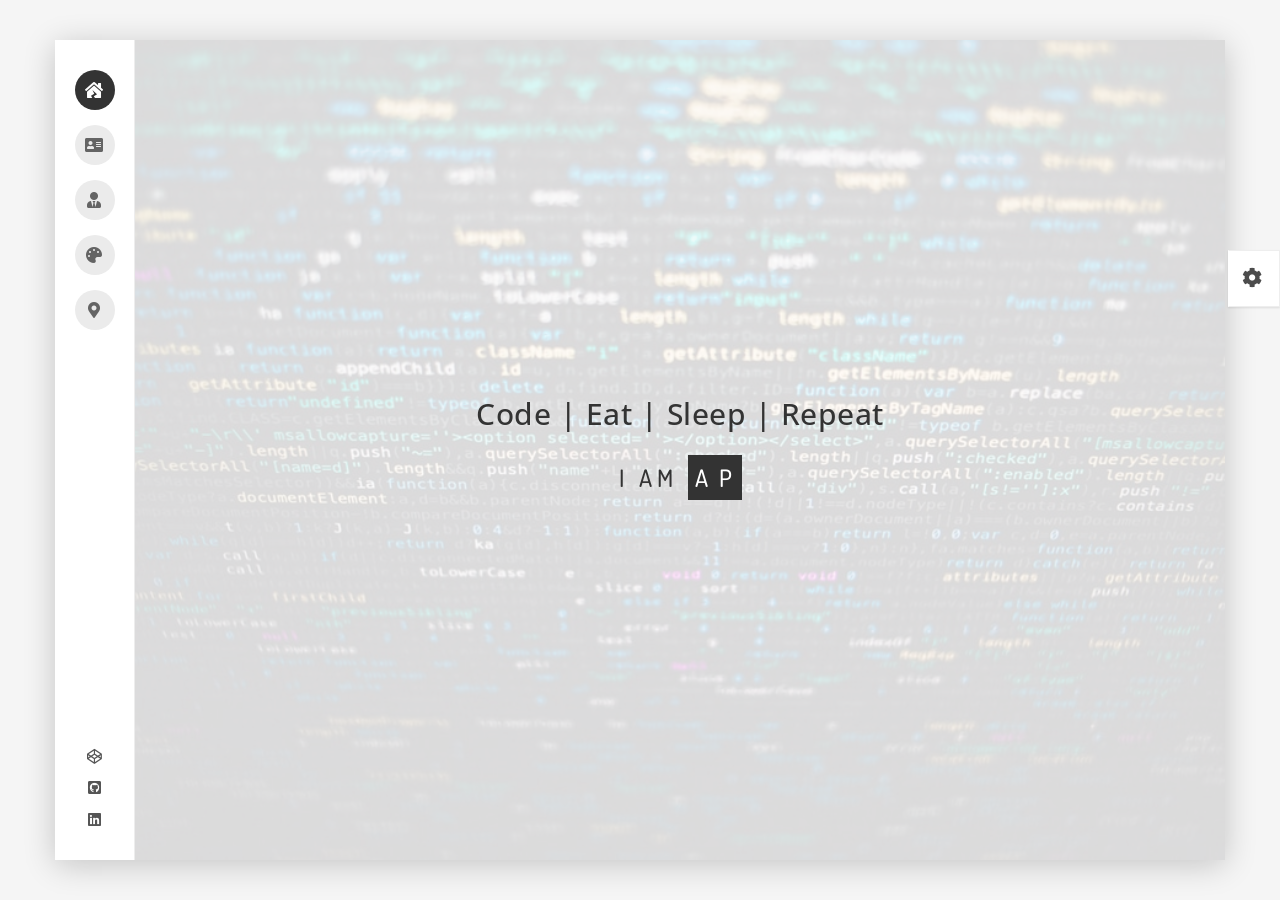
==== commit efd93cf8: "Template Edited 0.02" ====
--- a/index.html
+++ b/index.html
@@ -542,19 +542,16 @@
                                                             </div>
                                                         </div>
                                                         <!-- END POPUP WHITE BOX -->
-
                                                     </a>
                                                 </div>
                                             </li>
-
-
                                             <!-- PORTFOLIO ITEM -->
                                             <li class="col-md-4">
                                                 <div class="portfolio-caption item-erp">
                                                     <a class="modal-image" href="#modal-image-2">
 
                                                         <!-- PORTFOLIO IMAGE -->
-                                                        <img src="img/portfolio/2.jpg" alt="Image Title"/>
+                                                        <img src="img/portfolio/2.png" alt="Image Title"/>
 
                                                         <!-- PORTFOLIO TITLE -->
                                                         <div class="overlay">
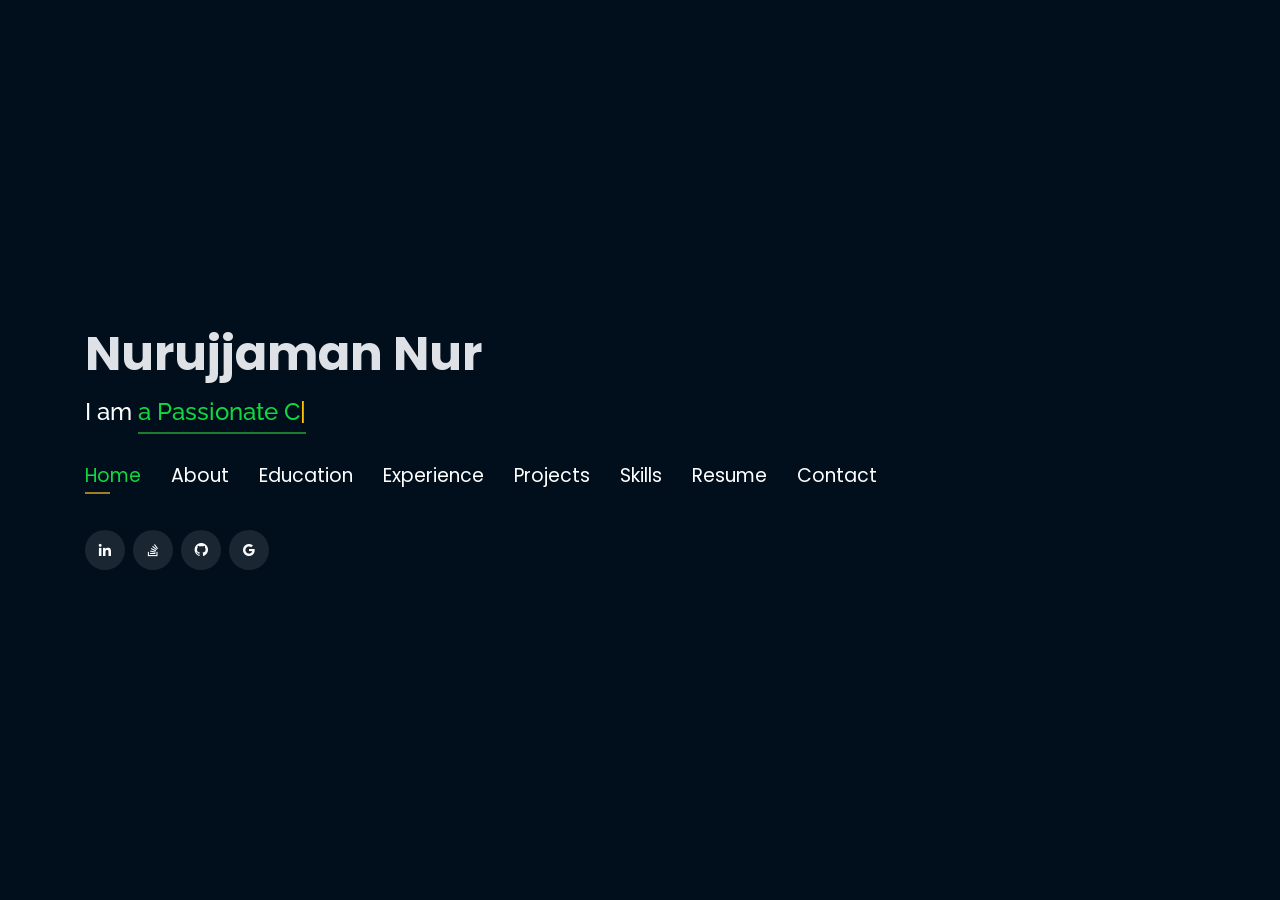
==== commit 5ed0dabf: "update website" ====
--- a/index.html
+++ b/index.html
@@ -2,857 +2,671 @@
 <html lang="en">
 
 <head>
-    <meta charset="utf-8">
-    <!-- Always force latest IE rendering engine -->
-    <meta http-equiv="X-UA-Compatible" content="IE=edge">
-
-    <!-- Mobile Specific Meta -->
-    <meta name="viewport" content="width=device-width, initial-scale=1">
-
-    <meta name="description" content="DESCRIPTION">
-    <meta name="keywords" content="KEYWORDS">
-    <meta name="author" content="AUTHOR NAME">
-
-    <!-- TITLE -->
-    <title>Md. Nurujjaman Nur</title>
-
-    <!-- FAVICON -->
-    <link href="img/favicon/favicon.png" rel="icon">
-    <link rel="apple-touch-icon" sizes="144x144" href="img/favicon/apple-touch-icon-144x144.html">
-    <link rel="apple-touch-icon" sizes="114x114" href="img/favicon/apple-touch-icon-114x114.html">
-    <link rel="apple-touch-icon" sizes="72x72" href="img/favicon/apple-touch-icon-72x72.html">
-    <link rel="apple-touch-icon" href="img/favicon/apple-touch-icon.html">
-
-    <!-- BOOTSTRAP CSS -->
-    <link rel="stylesheet" href="css/bootstrap/bootstrap.min.css">
-
-    <!-- FONT-AWESOME CSS -->
-    <!--<link rel="stylesheet" href="css/font-awesome/css/font-awesome.min.css">-->
-    <link rel="stylesheet" href="https://use.fontawesome.com/releases/v5.5.0/css/all.css"
-          integrity="sha384-B4dIYHKNBt8Bc12p+WXckhzcICo0wtJAoU8YZTY5qE0Id1GSseTk6S+L3BlXeVIU" crossorigin="anonymous">
-
-    <!-- MALIHU CUSTOM SCROLLBAR CSS -->
-    <link rel="stylesheet" href="css/jquery.mCustomScrollbar.min.css"/>
-
-    <!-- OWL CAROUSEL -->
-    <link href="css/owl-carousel/owl.carousel.min.css" rel="stylesheet">
-    <link href="css/owl-carousel/owl.theme.default.min.css" rel="stylesheet">
-
-    <!-- MAGNIFIC POPUP CORE CSS -->
-    <link href="css/magnific-popup/magnific-popup.css" rel="stylesheet">
-
-    <!-- MAIN STYLE CSS -->
-    <link rel="stylesheet" href="css/style.css">
-
-    <!-- RESPONSIVE CSS -->
-    <link rel="stylesheet" href="css/responsive.css">
-    <link rel="stylesheet" href="css/colors/main-color.css">
+  <!-- Google Tag Manager -->
+  <script>(function(w,d,s,l,i){w[l]=w[l]||[];w[l].push({'gtm.start':
+  new Date().getTime(),event:'gtm.js'});var f=d.getElementsByTagName(s)[0],
+  j=d.createElement(s),dl=l!='dataLayer'?'&l='+l:'';j.async=true;j.src=
+  'https://www.googletagmanager.com/gtm.js?id='+i+dl;f.parentNode.insertBefore(j,f);
+  })(window,document,'script','dataLayer','GTM-5BB8W2X');</script>
+  <!-- End Google Tag Manager -->
+  <link rel="icon" type="image/png" href="/favicon.png"/>
+  <meta charset="utf-8">
+  <meta content="width=device-width, initial-scale=1.0" name="viewport">
+
+  <title>Personal Portfolio</title>
+  <meta content="" name="descriptison">
+  <meta content="" name="keywords">
+
+  <!-- Google Fonts -->
+  <link href="https://fonts.googleapis.com/css?family=Open+Sans:300,300i,400,400i,600,600i,700,700i|Raleway:300,300i,400,400i,500,500i,600,600i,700,700i|Poppins:300,300i,400,400i,500,500i,600,600i,700,700i" rel="stylesheet">
+
+  <!-- Vendor CSS Files -->
+  <link href="assets/vendor/bootstrap/css/bootstrap.min.css" rel="stylesheet">
+  <link href="assets/vendor/icofont/icofont.min.css" rel="stylesheet">
+  <link href="assets/vendor/remixicon/remixicon.css" rel="stylesheet">
+  <link href="assets/vendor/owl.carousel/assets/owl.carousel.min.css" rel="stylesheet">
+  <link href="assets/vendor/boxicons/css/boxicons.min.css" rel="stylesheet">
+  <link href="assets/vendor/venobox/venobox.css" rel="stylesheet">
+
+  <!-- Template Main CSS File -->
+  <link href="assets/css/style.css" rel="stylesheet">
+
+
+  <!-- Global site tag (gtag.js) - Google Analytics -->
+  <script async src="https://www.googletagmanager.com/gtag/js?id=UA-169007209-3"></script>
+  <script>
+    window.dataLayer = window.dataLayer || [];
+    function gtag(){dataLayer.push(arguments);}
+    gtag('js', new Date());
+
+    gtag('config', 'UA-169007209-3');
+  </script>
 
 </head>
+
 <body>
-
-<!-- =========    START PRELOADING    ======== -->
-<div class="loading">
-    <div class="sk-folding-cube">
-        <div class="sk-cube1 sk-cube"></div>
-        <div class="sk-cube2 sk-cube"></div>
-        <div class="sk-cube4 sk-cube"></div>
-        <div class="sk-cube3 sk-cube"></div>
-    </div>
-</div>
-<!-- =========    END PRELOADING    ======== -->
-
-<!-- COLOR SWITCHE -->
-<div class="option-box">
-    <div class="color-option">
-        <span id="t-title">Colors :</span>
-        <div class="list-unstyled">
-            <ul class="colors">
-                <li data-value="css/colors/main-color.css" id="maincolor"></li>
-                <li data-value="css/colors/teal.css" id="color1"></li>
-                <li data-value="css/colors/blue.css" id="color2"></li>
-                <li data-value="css/colors/green.css" id="color3"></li>
-                <li data-value="css/colors/orange.css" id="color4"></li>
-                <li data-value="css/colors/red.css" id="color5"></li>
-                <li data-value="css/colors/yellow.css" id="color6"></li>
-            </ul>
-        </div>
-    </div>
-    <div class="gear-check">
-        <i class="fa fa-cog fa-spin fa-fw"></i>
-    </div>
-</div>
-
-<!-- =========    START CONTAINER    ======== -->
-<div class="container">
-    <div class="row">
-
-        <div class="main-page-content">
-
-
-            <div class="main-page-s">
-
-                <!-- =========    COLLECT THE NAV LINKS AND OTHER CONTENT FOR TOGGLING    ======== -->
-                <div class="slide-nav-btn">
-                    <span></span>
-                </div>
-
-                <!-- =========    SIDEBAR START    ======== -->
-                <div class="sidebar">
-
-                    <nav>
-
-                        <!-- MENU -->
-                        <ul id="navbar" role="tablist">
-                            <li class="active">
-                                <div class="tooltip-div">
-                                    <a href="#home" aria-controls="home" role="tab" data-toggle="tab">
-                                        <i class="fas fa-house-damage"></i>
-                                    </a>
-                                    <span class="tooltiptext">Home</span>
-                                </div>
-                            </li>
-                            <li>
-                                <div class="tooltip-div">
-                                    <a href="#about" aria-controls="about" role="tab" data-toggle="tab">
-                                        <i class="fas fa-address-card"></i>
-                                    </a>
-                                    <span class="tooltiptext">About Me</span>
-                                </div>
-                            </li>
-                            <li>
-                                <div class="tooltip-div">
-                                    <a href="#resume" aria-controls="resume" role="tab" data-toggle="tab">
-                                        <i class="fas fa-user-tie"></i>
-                                    </a>
-                                    <span class="tooltiptext">Resume</span>
-                                </div>
-                            </li>
-                            <li>
-                                <div class="tooltip-div">
-                                    <a href="#portfolio" aria-controls="portfolio" role="tab" data-toggle="tab">
-                                        <i class="fas fa-palette"></i>
-                                    </a>
-                                    <span class="tooltiptext">Portfolio</span>
-                                </div>
-                            </li>
-                            <li>
-                                <div class="tooltip-div">
-                                    <a href="#contact" aria-controls="contact" role="tab" data-toggle="tab">
-                                        <i class="fas fa-map-marker-alt"></i>
-                                    </a>
-                                    <span class="tooltiptext">Contact</span>
-                                </div>
-                            </li>
-                        </ul>
-
-                        <!-- SOCIAL ICONS -->
-                        <div class="social text-center">
-                            <a href="https://www.hackerrank.com/njnur" target="_blank">
-                                <i class="fab fa-codepen"></i>
-                            </a>
-                            <a href="https://github.com/njnur/" target="_blank">
-                                <i class="fab fa-github-square"></i>
-                            </a>
-
-                            <a href="https://www.linkedin.com/in/nnur/" target="_blank">
-                                <i class="fab fa-linkedin"></i>
-                            </a>
-
-                        </div>
-
-                    </nav>
-
-                </div>
-                <!-- =========    SIDEBAR END    ======== -->
-
-
-                <div class="right-area tab-content">
-
-                    <!-- =========    HOME PAGE START    ======== -->
-                    <section class="home-page tab-pane fade in active" id="home">
-                        <div class="home-background">
-
-                            <div class="home-overlay">
-
-                                <div class="middle-c">
-                                    <div class="middle-l text-center">
-                                        <div class="m-content">
-                                            <h2>Code | Eat | Sleep | Repeat</h2>
-                                            <br>
-                                            <h3>I am <span></span></h3>
-                                        </div>
-                                    </div>
-                                </div>
-
-                            </div>
-
-                        </div>
-                    </section>
-                    <!-- =========    HOME PAGE END    ======== -->
-
-
-                    <!-- =========    ABOUT PAGE START    ======== -->
-                    <section class="page-content tab-pane fade" id="about">
-                        <div class="p-container">
-
-                            <!-- ABOUT TITLE -->
-                            <div class="title">
-                                <h2>About Me <span>Polyglot Programmer, Problem Solver, Tech Junkie, Minimalist</span>
-                                </h2>
-                            </div>
-
-                            <!-- AVATAR IMAGE -->
-                            <div class="col-md-4 about-img">
-                                <img src="img/avatar.jpg" alt="avatar">
-                            </div>
-
-                            <!-- ABOUT CONTENT -->
-                            <div class="col-md-7 about-content">
-                                <h2>I am a passionate full stack software engineer.</h2>
-                                <p>I am a polyglot programmer with prior graduation in computer science, and a software
-                                    engineer with more than 2 years of experience who believes in artificial
-                                    intelligence and likes the cloud, desktop, and mobile platforms for developing
-                                    software and machine learning-based AI tools, following the micro-service
-                                    architecture to solve real-life problems.</p>
-                            </div>
-                            <div class="clear"></div>
-
-                            <!-- ABOUT INFO -->
-                            <div class="info col-md-5">
-
-                                <div class="small-title">
-                                    <h4>Personal Information</h4>
-                                </div>
-
-                                <ul>
-                                    <li class="col-md-12">
-                                        <span class="i-title">Name</span>
-                                        <span class="value">Md. Nurujjaman Nur</span>
-                                    </li>
-                                    <li class="col-md-12">
-                                        <span class="i-title">Experience</span>
-                                        <span class="value">+2 Years</span>
-                                    </li>
-                                    <li class="col-md-12">
-                                        <span class="i-title">Email</span>
-                                        <span class="value">
-		                    					<a href="mailto:tssovi@gmail.com">nur.ruet12@gmail.com</a>
-		                    				</span>
-                                    </li>
-                                    <li class="col-md-12">
-                                        <span class="i-title">Phone</span>
-                                        <span class="value">+880 1722 986553</span>
-                                    </li>
-                                    <li class="col-md-12">
-                                        <span class="i-title">Location</span>
-                                        <span class="value">Dhaka, Bangladesh</span>
-                                    </li>
-                                </ul>
-
-                            </div>
-
-                            <!-- ABOUT SKILLS -->
-                            <div class="about-skills col-md-7">
-
-                                <div class="small-title">
-                                    <h4>Professional Skills</h4>
-                                </div>
-
-                                <ul>
-
-                                    <li>
-                                        <span>Python</span>
-                                        <div class="progress">
-                                            <div class="progress-bar" data-percent="90" style="width: 90%;">
-                                                <span>90%</span>
-                                            </div>
-                                        </div>
-                                    </li>
-                                    <li>
-                                        <span>Django</span>
-                                        <div class="progress">
-                                            <div class="progress-bar" data-percent="85" style="width: 85%;">
-                                                <span>85%</span>
-                                            </div>
-                                        </div>
-                                    </li>
-                                    <li>
-                                        <span>Machine Learning</span>
-                                        <div class="progress">
-                                            <div class="progress-bar" data-percent="75" style="width: 75%;">
-                                                <span>75%</span>
-                                            </div>
-                                        </div>
-                                    </li>
-                                    <li>
-                                        <span>JavaScript</span>
-                                        <div class="progress">
-                                            <div class="progress-bar" data-percent="75" style="width: 75%;">
-                                                <span>75%</span>
-                                            </div>
-                                        </div>
-                                    </li>
-                                    <li>
-                                        <span>Algorithms & Data Stucture</span>
-                                        <div class="progress">
-                                            <div class="progress-bar" data-percent="80" style="width: 80%;">
-                                                <span>80%</span>
-                                            </div>
-                                        </div>
-                                    </li>
-                                    <li>
-                                        <span>Tensorflow & Keras</span>
-                                        <div class="progress">
-                                            <div class="progress-bar" data-percent="60" style="width: 60%;">
-                                                <span>60%</span>
-                                            </div>
-                                        </div>
-                                    </li>
-                                    <li>
-                                        <span>Web Scraping</span>
-                                        <div class="progress">
-                                            <div class="progress-bar" data-percent="60" style="width: 80%;">
-                                                <span>80%</span>
-                                            </div>
-                                        </div>
-                                    </li>
-                                    <li>
-                                        <span>PostgreSQL, MySql & SQL Server</span>
-                                        <div class="progress">
-                                            <div class="progress-bar" data-percent="80" style="width: 80%;">
-                                                <span>80%</span>
-                                            </div>
-                                        </div>
-                                    </li>
-                                    <li>
-                                        <span>Docker</span>
-                                        <div class="progress">
-                                            <div class="progress-bar" data-percent="50" style="width: 50%;">
-                                                <span>50%</span>
-                                            </div>
-                                        </div>
-                                    </li>
-                                    <li>
-                                        <span>AWS</span>
-                                        <div class="progress">
-                                            <div class="progress-bar" data-percent="50" style="width: 50%;">
-                                                <span>50%</span>
-                                            </div>
-                                        </div>
-                                    </li>
-                                </ul>
-
-                            </div>
-                            <!-- SERVICES -->
-                            <div class="services col-md-12">
-                                <div class="small-title">
-                                    <h4>Gained Knowledge So Far</h4>
-                                </div>
-                                <div class="clear"></div>
-                                <ul>
-                                    <!-- SERVICE BOX 1 -->
-                                    <li class="col-md-6">
-                                        <div class="service-box">
-                                            <div class="service-icon">
-                                                <i class="fab fa-python"></i>
-                                            </div>
-                                            <div class="service-content">
-                                                <h3>Backend Development</h3>
-                                                <p>Design and develop backend services.</p>
-                                            </div>
-                                        </div>
-                                    </li>
-
-                                    <!-- SERVICE BOX 2 -->
-                                    <li class="col-md-6">
-                                        <div class="service-box">
-                                            <div class="service-icon">
-                                                <i class="fab fa-google-wallet"></i>
-                                            </div>
-                                            <div class="service-content">
-                                                <h3>Web Scrapping</h3>
-                                                <p>Scrapping data from web using Request, BeautifulSoup and Scrappy</p>
-                                            </div>
-                                        </div>
-                                    </li>
-                                    <!-- SERVICE BOX 3 -->
-                                    <li class="col-md-6">
-                                        <div class="service-box">
-                                            <div class="service-icon">
-                                                <i class="fas fa-laptop-code"></i>
-                                            </div>
-                                            <div class="service-content">
-                                                <h3>Machine Learning</h3>
-                                                <p>Have clear understanding of ANN. Knowledge in Tensorflow,
-                                                    Keras.</p>
-                                            </div>
-                                        </div>
-                                    </li>
-                                    <!-- SERVICE BOX 4 -->
-                                    <li class="col-md-6">
-                                        <div class="service-box">
-                                            <div class="service-icon">
-                                                <i class="fas fa-braille"></i>
-                                            </div>
-                                            <div class="service-content">
-                                                <h3>Artificial Intelligence</h3>
-                                                <p>Good understanding of Deep Learning, K-NN, Classification Algorithms,
-                                                    and Number Theory.</p>
-                                            </div>
-                                        </div>
-                                    </li>
-                                    <!-- SERVICE BOX 5 -->
-                                    <li class="col-md-6">
-                                        <div class="service-box">
-                                            <div class="service-icon">
-                                                <i class="fas fa-atom"></i>
-                                            </div>
-                                            <div class="service-content">
-                                                <h3>Front End Development</h3>
-                                                <p>Good understanding of JavaScript, jQuery, HTML, CSS and
-                                                    Bootstrap4.</p>
-                                            </div>
-                                        </div>
-                                    </li>
-                                </ul>
-                            </div>
-                            <div class="clear"></div>
-                        </div>
-                    </section>
-                    <!-- =========    RESUME PAGE START    ======== -->
-                    <section class="resume page-content tab-pane fade" id="resume">
-                        <div class="r-container">
-
-                            <!-- RESUME TITLE -->
-                            <div class="title">
-                                <h2>Resume <span>2+ Years of Experience</span></h2>
-                            </div>
-                            <div class="education col-md-6">
-                                <div class="column-right">
-                                    <span class="icon"><i class="fas fa-book-reader"></i></span>
-                                    <!-- EDUCATION TIME LINE ITEM -->
-                                    <div class="item">
-                                        <h6 class="sm-titl">Rajshahi University of Engineering and Technology
-                                            (RUET)</h6>
-                                        <p>B.Sc in Computer Science and Engineering</p>
-                                    </div>
-                                </div>
-                            </div>
-
-                            <div class="working col-md-6">
-                                <div class="column-left">
-                                    <span class="icon"><i class="fas fa-briefcase"></i></span>
-                                    <!-- WORKING TIME LINE ITEM -->
-                                    <div class="item">
-                                        <h6 class="sm-titl">Software Engineer - IDARE LLC</h6>
-                                        <span class="date">January, 2019 - Present</span>
-                                        <p>
-                                        <li>* Currently working in the Engineering Automation project at IDARE
-                                            converting
-                                            oil and gas concepts to code.
-                                        </li>
-                                        <br>
-                                        <li>* Developing several AI-driven data analytics
-                                            tools to solve Finite Element Analysis problems for Energy Industry.
-                                        </li>
-                                        </p>
-                                    </div>
-                                    <!-- WORKING TIME LINE ITEM -->
-                                    <div class="item">
-                                        <h6 class="sm-titl">Software Engineer - cWork Microjob Ltd</h6>
-                                        <span class="date">March, 2018 - December, 2018</span>
-                                        <p>
-                                        <li>* Developed the first Bangladeshi Crowdsourced Micro-job platform idea to
-                                            MVP which was in the top 5 Startup of GP Accelerator program.
-                                        </li>
-                                        <br>
-                                        <li>* Integrated user-facing elements with server-side logic using Django and
-                                            REST Framework, optimized the application for maximum speed and scalability.
-                                        </li>
-                                        </p>
-                                    </div>
-                                </div>
-                            </div>
-                            <div class="title">
-                                <h2>Download Resume <span>You Can Download My Resume For More Details</span></h2>
-                            </div>
-                            <div class="form-group col-sm-12">
-                                <a target="_blank"
-                                   href="./pdf/Nur_CV.pdf"
-                                   class="btn button"
-                                   role="button" download>Download Resume
-                                </a>
-                            </div>
-                            <div class="clear"></div>
-                        </div>
-                    </section>
-                    <!-- =========    PORTFOLIO PAGE START    ======== -->
-                    <section class="page-content tab-pane fade" id="portfolio">
-                        <div class="p-container">
-                            <!-- PORTFOLIO TITLE -->
-                            <div class="title">
-                                <h2>Portfolio <span>Some of My Works</span></h2>
-                            </div>
-
-                            <div class="works">
-                                <!-- PORTFOLIO FILTER BUTTONS -->
-                                <div class="block-filter tCenter">
-                                    <ul id="category" class="filter">
-                                        <li><a data-filter="all" href="#" class="active">All</a></li>
-                                        <li><a data-filter="item-web-app" href="#">Web Application</a></li>
-                                        <li><a data-filter="item-ai-projects" href="#">AI Projects</a></li>
-                                    </ul>
-                                </div>
-                                <!-- END PORTFOLIO FILTER BUTTONS -->
-
-                                <!-- PORTFOLIO CONTENT -->
-                                <div class="portfolio-content">
-                                    <div class="work">
-                                        <ul>
-                                            <!-- PORTFOLIO ITEM -->
-                                            <li class="col-md-4">
-                                                <div class="portfolio-caption item-web-app">
-                                                    <a class="modal-image" href="#modal-image-1">
-                                                        <!-- PORTFOLIO IMAGE -->
-                                                        <img src="img/portfolio/1.png" alt="Image Title"/>
-
-                                                        <!-- PORTFOLIO TITLE -->
-                                                        <div class="overlay">
-                                                            <div class="info-content">
-                                                                <h4>IDARE Engine</h4>
-                                                                <span>Web Application</span>
-                                                            </div>
-                                                        </div>
-
-                                                        <!-- POPUP WHITE BOX -->
-                                                        <div id="modal-image-1" class="white-popup mfp-hide">
-
-                                                            <!-- POPUP WHITE BOX IMAGE -->
-                                                            <img src="img/portfolio/1.jpg" alt="Image Title"/>
-
-                                                            <div>
-                                                                <!-- POPUP WHITE BOX TITLE -->
-                                                                <h3>IDARE Engine</h3>
-
-                                                                <!-- POPUP WHITE BOX DESCRIPTION -->
-                                                                <p>Worlds Engine for </p>
-                                                                <p><a href="http://www.bdmitech.com/" target="_blank">www.bdmitech.com</a>
-                                                                </p>
-                                                            </div>
-                                                        </div>
-                                                        <!-- END POPUP WHITE BOX -->
-                                                    </a>
-                                                </div>
-                                            </li>
-                                            <!-- PORTFOLIO ITEM -->
-                                            <li class="col-md-4">
-                                                <div class="portfolio-caption item-erp">
-                                                    <a class="modal-image" href="#modal-image-2">
-
-                                                        <!-- PORTFOLIO IMAGE -->
-                                                        <img src="img/portfolio/2.png" alt="Image Title"/>
-
-                                                        <!-- PORTFOLIO TITLE -->
-                                                        <div class="overlay">
-                                                            <div class="info-content">
-                                                                <h4>ERP Solution</h4>
-                                                                <span>ERP</span>
-                                                            </div>
-                                                        </div>
-
-                                                        <!-- POPUP WHITE BOX -->
-                                                        <div id="modal-image-2" class="white-popup mfp-hide">
-
-                                                            <!-- POPUP WHITE BOX IMAGE -->
-                                                            <img src="img/portfolio/2.jpg" alt="Image Title"/>
-
-                                                            <div>
-                                                                <!-- POPUP WHITE BOX TITLE -->
-                                                                <h3>ERP Solution</h3>
-
-                                                                <!-- POPUP WHITE BOX DESCRIPTION -->
-                                                                <p>It's a cloud based ERP Solution made by Bangladesh
-                                                                    Microtechnology.</p>
-                                                                <p><a href="http://femasworld.com/" target="_blank">www.femasworld.com</a>
-                                                                </p>
-                                                            </div>
-                                                        </div>
-                                                        <!-- END POPUP WHITE BOX -->
-
-                                                    </a>
-                                                </div>
-                                            </li>
-
-                                            <!-- PORTFOLIO ITEM -->
-                                            <li class="col-md-4">
-                                                <div class="portfolio-caption item-web-app">
-                                                    <a class="modal-image" href="#modal-image-3">
-                                                        <!-- PORTFOLIO IMAGE -->
-                                                        <img src="img/portfolio/3.jpg" alt="Image Title"/>
-
-                                                        <!-- PORTFOLIO TITLE -->
-                                                        <div class="overlay">
-                                                            <div class="info-content">
-                                                                <h4>iFarmer</h4>
-                                                                <span>Web Application</span>
-                                                            </div>
-                                                        </div>
-
-                                                        <!-- POPUP WHITE BOX -->
-                                                        <div id="modal-image-3" class="white-popup mfp-hide">
-
-                                                            <!-- POPUP WHITE BOX IMAGE -->
-                                                            <img src="img/portfolio/3.jpg" alt="Image Title"/>
-
-                                                            <div>
-                                                                <!-- POPUP WHITE BOX TITLE -->
-                                                                <h3>iFarmer</h3>
-
-                                                                <!-- POPUP WHITE BOX DESCRIPTION -->
-                                                                <p>iFarmer is an agro tech based project. Main purpose
-                                                                    of this project is connect technology with
-                                                                    agriculture.</p>
-                                                                <p><a href="https://ifarmer.asia/" target="_blank">www.ifarmer.asia</a>
-                                                                </p>
-                                                            </div>
-                                                        </div>
-                                                        <!-- END POPUP WHITE BOX -->
-
-                                                    </a>
-                                                </div>
-                                            </li>
-
-
-                                            <!-- PORTFOLIO ITEM -->
-                                            <li class="col-md-4">
-                                                <div class="portfolio-caption item-web-site">
-                                                    <a class="modal-image" href="#modal-image-4">
-
-                                                        <!-- PORTFOLIO IMAGE -->
-                                                        <img src="img/portfolio/4.jpg" alt="Image Title"/>
-
-                                                        <!-- PORTFOLIO TITLE -->
-                                                        <div class="overlay">
-                                                            <div class="info-content">
-                                                                <h4>Misfit Technology</h4>
-                                                                <span>Web Site</span>
-                                                            </div>
-                                                        </div>
-
-                                                        <!-- POPUP WHITE BOX -->
-                                                        <div id="modal-image-4" class="white-popup mfp-hide">
-
-                                                            <!-- POPUP WHITE BOX IMAGE -->
-                                                            <img src="img/portfolio/4.jpg" alt="Image Title"/>
-
-                                                            <div>
-                                                                <!-- POPUP WHITE BOX TITLE -->
-                                                                <h3>Misfit Technology</h3>
-
-                                                                <!-- POPUP WHITE BOX DESCRIPTION -->
-                                                                <p>It's Misfit Technology's official website.</p>
-                                                                <p><a href="https://misfit.tech/" target="_blank">www.misfit.tech</a>
-                                                                </p>
-                                                            </div>
-                                                        </div>
-                                                        <!-- END POPUP WHITE BOX -->
-
-                                                    </a>
-                                                </div>
-                                            </li>
-
-
-                                            <!-- PORTFOLIO ITEM -->
-                                            <li class="col-md-4">
-                                                <div class="portfolio-caption item-ecommerce">
-                                                    <a class="modal-image" href="#modal-image-5">
-                                                        <!-- PORTFOLIO IMAGE -->
-                                                        <img src="img/portfolio/5.jpg" alt="Image Title"/>
-
-                                                        <!-- PORTFOLIO TITLE -->
-                                                        <div class="overlay">
-                                                            <div class="info-content">
-                                                                <h4>Jute Bar</h4>
-                                                                <span>Ecommerce</span>
-                                                            </div>
-                                                        </div>
-
-                                                        <!-- POPUP WHITE BOX -->
-                                                        <div id="modal-image-5" class="white-popup mfp-hide">
-
-                                                            <!-- POPUP WHITE BOX IMAGE -->
-                                                            <img src="img/portfolio/5.jpg" alt="Image Title"/>
-
-                                                            <div>
-                                                                <!-- POPUP WHITE BOX TITLE -->
-                                                                <h3>Jute Bar</h3>
-
-                                                                <!-- POPUP WHITE BOX DESCRIPTION -->
-                                                                <p>JUTE BAR, is an environmentally responsible business
-                                                                    that designs, develop eco-friendly packaging
-                                                                    solution of personal, businesses and households. We
-                                                                    use jute fibre, which is renowned as the golden
-                                                                    fibre that is bio-degradable and have highest
-                                                                    tenacity in production of Jute.</p>
-                                                                <p><a href="http://www.jutebar.com/" target="_blank">www.jutebar.com</a>
-                                                                </p>
-                                                            </div>
-                                                        </div>
-                                                        <!-- END POPUP WHITE BOX -->
-
-                                                    </a>
-                                                </div>
-                                            </li>
-
-
-                                            <!-- PORTFOLIO ITEM -->
-                                            <!--<li class="col-md-4">-->
-                                            <!--<div class="portfolio-caption item-web">-->
-                                            <!--<a class="modal-image" href="#modal-image-6" >-->
-
-                                            <!--&lt;!&ndash; PORTFOLIO IMAGE &ndash;&gt;-->
-                                            <!--<img src="img/portfolio/6.jpg" alt="Image Title" />-->
-
-                                            <!--&lt;!&ndash; PORTFOLIO TITLE &ndash;&gt;-->
-                                            <!--<div class="overlay">-->
-                                            <!--<div class="info-content">-->
-                                            <!--<h4>Project Title</h4>-->
-                                            <!--<span>Web Design</span>-->
-                                            <!--</div>-->
-                                            <!--</div>-->
-
-                                            <!--&lt;!&ndash; POPUP WHITE BOX &ndash;&gt;-->
-                                            <!--<div id="modal-image-6" class="white-popup mfp-hide">-->
-
-                                            <!--&lt;!&ndash; POPUP WHITE BOX IMAGE &ndash;&gt;-->
-                                            <!--<img src="img/portfolio/6.jpg" alt="Image Title" />-->
-
-                                            <!--<div>-->
-                                            <!--&lt;!&ndash; POPUP WHITE BOX TITLE &ndash;&gt;-->
-                                            <!--<h3>PROJECT TITLE</h3>-->
-
-                                            <!--&lt;!&ndash; POPUP WHITE BOX DESCRIPTION &ndash;&gt;-->
-                                            <!--<p>It is a long established fact that a reader will be distracted by the readable content of a page when looking at its layout. The point of using Lorem Ipsum is that it has a more-or-less normal distribution of letters.</p>-->
-                                            <!--</div>-->
-                                            <!--</div>-->
-                                            <!--&lt;!&ndash; END POPUP WHITE BOX &ndash;&gt;-->
-
-                                            <!--</a>-->
-                                            <!--</div>-->
-                                            <!--</li>-->
-
-
-                                        </ul>
-                                    </div>
-
-                                </div>
-                                <!-- END PORTFOLIO CONTENT -->
-
-
-                            </div>
-                            <div class="clear"></div>
-                        </div>
-                    </section>
-                    <!-- =========    PORTFOLIO PAGE START    ======== -->
-
-                    <!-- =========    CONTACT PAGE START    ======== -->
-                    <section class="page-content tab-pane fade" id="contact">
-                        <div class="p-container">
-
-                            <!-- BLOG PAGE TITLE -->
-                            <div class="title">
-                                <h2>Contact <span>Get in Touch</span></h2>
-                            </div>
-
-                            <div class="form-col col-md-7">
-                                <div class="contact-area">
-
-                                    <form action="mailto:nur.ruet12@gmail.com?subject=subject&body=body" method="POST"
-                                          class="contact-forum" novalidate="">
-
-                                        <div class="form-group col-md-12">
-                                            <input id="form_subject" type="text" name="subject" placeholder="Subject *"
-                                                   required="required">
-                                        </div>
-                                        <div class="form-group col-md-12">
-                                            <input id="form_name" type="text" name="name" placeholder="Name *"
-                                                   required="required">
-                                        </div>
-                                        <div class="form-group col-md-12">
-                                            <input id="form_email" type="email" name="_replyto" placeholder="Email *"
-                                                   required="required">
-                                        </div>
-                                        <div class="form-group col-md-12">
-                                            <textarea id="form_message" name="body" placeholder="Message *" rows="4"
-                                                      required="required" data-error="Message."></textarea>
-                                        </div>
-                                        <div class="clear"></div>
-                                        <div class="form-group col-sm-12">
-                                            <input type="submit" class="button disabled" value="Send Message">
-                                        </div>
-
-                                    </form>
-
-                                </div>
-                            </div>
-
-                            <div class="info-col col-md-5">
-                                <div class="contact-info">
-
-                                    <div class="small-title">
-                                        <h4>Get in Touch</h4>
-                                    </div>
-
-                                    <div class="item">
-                                        <i class="fas fa-phone"></i>
-                                        <h6 class="sm-titl">Phone :<br> <span>+880 1722 986553</span></h6>
-                                    </div>
-                                    <div class="item">
-                                        <i class="fas fa-map-pin"></i>
-                                        <h6 class="sm-titl">Address :<br> <span>Dhaka, Bangladesh</span></h6>
-                                    </div>
-                                    <div class="item">
-                                        <i class="fas fa-at"></i>
-                                        <h6 class="sm-titl">Email :<br> <span><a href="mailto:tssovi@gmail.com">nur.ruet12@gmail.com</a></span>
-                                        </h6>
-                                    </div>
-                                </div>
-                            </div>
-
-
-                            <div class="clear"></div>
-                        </div>
-                    </section>
-                    <!-- =========    CONTACT PAGE END    ======== -->
-
-                </div>
-
-            </div>
-
-        </div>
-    </div>
-</div>
-<!-- =========    END CONTAINER    ======== -->
-
-
-<!-- ====== JS ======  -->
-<!-- JQUERY -->
-<script type="text/javascript" src="js/jquery.v1.12.4.js"></script>
-<!-- BOOTSTRAP JS -->
-<script src="js/bootstrap.min.js"></script>
-<!-- MALIHU CUSTOM SCROLLBAR JS -->
-<script src="js/jquery.mCustomScrollbar.concat.min.js"></script>
-<!-- TYPED JS -->
-<script src="js/typed.js"></script>
-<!-- OWL CAROUSEL JS -->
-<script src="js/owl.carousel.min.js"></script>
-<!-- Magnific Popup core JS -->
-<script src="js/jquery.magnific-popup.min.js"></script>
-<!-- PARSLEY JS -->
-<script src="js/parsley.js"></script>
-<!-- custom js -->
-<script src="js/main.js"></script>
+  
+  <!-- Google Tag Manager (noscript) -->
+  <noscript><iframe src="https://www.googletagmanager.com/ns.html?id=GTM-5BB8W2X"
+  height="0" width="0" style="display:none;visibility:hidden"></iframe></noscript>
+  <!-- End Google Tag Manager (noscript) -->
+  <!-- ======= Header ======= -->
+  <header id="header" class="header-tops">
+
+    <div class="container">
+
+      <h1><a href="index.html">Nurujjaman Nur</a></h1>
+      <h2 style="color:#fff">I am <span class="typing" style="color:#12D640"></span></h2>
+      <nav class="nav-menu d-none d-lg-block">
+        <ul>
+          <li class="active"><a href="#header"> <span>Home</span></a></li>
+          <li><a href="#about"><span>About</span></a></li>
+          <li><a href="#education"> <span>Education</span></a></li>
+          <li><a href="#experience"> <span>Experience</span></a></li>
+<!--          <li><a href="#projects"> <span>Projects</span></a></li>-->
+          <li><a href="#portfolio"> <span>Projects</span></a></li>
+          <li><a href="#skills"> <span>Skills</span></a></li>
+          <li><a href="https://drive.google.com/file/d/1lpWbq0qIir9v3xFZg02uFsq-7Rxa3PWg/view?usp=sharing" target="_blank"> <span>Resume</span></a></li>
+          <!-- <li><a href="#links"> <span>Resume & Links</span></a></li> -->
+          <li><a href="#contacts"> <span>Contact</span></a></li>
+
+        </ul>
+      </nav><!-- .nav-menu -->
+
+      <div class="social-links">
+          <a href="https://www.linkedin.com/in/nnur" target="_blank" class="linkedin"><i class="bx bxl-linkedin"></i></a>
+          <a href="https://stackoverflow.com/users/9026444/nurujjaman-nur?tab=profile" target="_blank" class="stackoverflow"><i class="bx bxl-stack-overflow"></i></a>
+          <a href="https://www.github.com/njnur" target="_blank" class="github"><i class="bx bxl-github"></i></a>
+          <a href="mailto:nur.ruet12@gmail.com" target="_blank" class="google"><i class="bx bxl-google"></i></a>
+
+      </div>
+
+    </div>
+  </header><!-- End Header -->
+
+  <!-- ======= About Section ======= -->
+  <section id="about" class="about">
+
+    <!-- ======= About Me ======= -->
+    <div class="about-me container">
+
+      <div class="section-title">
+        <h2>About</h2>
+      </div>
+
+      <div class="row">
+        <div class="col-lg-4" data-aos="fade-right">
+          <img src="assets/img/profile.jpg" class="img-fluid" alt="">
+        </div>
+        <div class="col-lg-8 pt-4 pt-lg-0 content" data-aos="fade-left">
+          <p>I am a polyglot programmer with prior graduation in computer science, and a software engineer with more
+            than 4 years of experience who believes in artificial intelligence and likes the cloud, desktop,
+            and mobile platforms for developing software and machine learning-based AI tools, following the
+            micro-service architecture to solve real-life problems.
+          </p>
+          <div class="row">
+            <div class="col-lg-6">
+              <ul>
+                <li><i class="icofont-rounded-right"></i> <strong>Birthday:</strong> 20 June 1994</li>
+                <li><i class="icofont-rounded-right"></i> <strong>Phone:</strong> +880 1722986553</li>
+              </ul>
+            </div>
+            <div class="col-lg-6">
+              <ul>
+                <li><i class="icofont-rounded-right"></i> <strong>City:</strong> Dhaka, Bangladesh</li>
+                <li><i class="icofont-rounded-right"></i> <strong>Email:</strong> nur.ruet12@gmail.com</li>
+              </ul>
+            </div>
+          </div>
+        </div>
+      </div>
+
+    </div><!-- End About Me -->
+
+    <!-- ======= Interests ======= -->
+    <div class="interests container">
+
+      <div class="section-title">
+        <h2>Interests</h2>
+      </div>
+
+      <div class="row">
+        <div class="col-lg-3 col-md-4">
+          <div class="icon-box">
+            <i class="ri-global-line" style="color: #ffbb2c;"></i>
+            <h3>Software Development</h3>
+          </div>
+        </div>
+        <div class="col-lg-3 col-md-4 mt-4 mt-md-0">
+          <div class="icon-box">
+            <i class="ri-database-2-line" style="color: #5578ff;"></i>
+            <h3>Machine Learning</h3>
+          </div>
+        </div>
+        <div class="col-lg-3 col-md-4 mt-4 mt-md-0">
+          <div class="icon-box">
+            <i class="ri-file-list-3-line" style="color: #47aeff;"></i>
+            <h3>Algorithms</h3>
+          </div>
+        </div>
+        <div class="col-lg-3 col-md-4 mt-4 mt-md-0">
+          <div class="icon-box">
+            <i class="ri-stack-fill" style="color: #e80368;"></i>
+            <h3>Microservice</h3>
+          </div>
+        </div>
+        <div class="col-lg-3 col-md-4 mt-4">
+          <div class="icon-box">
+            <i class="ri-tools-fill" style="color: #ffbb2c;"></i>
+            <h3>Dev Ops</h3>
+          </div>
+        </div>
+        <div class="col-lg-3 col-md-4 mt-4">
+          <div class="icon-box">
+            <i class="ri-bar-chart-box-line" style="color: #f1081f;"></i>
+            <h3>Data Visualization</h3>
+          </div>
+        </div>
+        <div class="col-lg-3 col-md-4 mt-4">
+          <div class="icon-box">
+            <i class="ri-camera-2-fill" style="color: #981821;"></i>
+            <h3>Photography</h3>
+          </div>
+        </div>
+        <div class="col-lg-3 col-md-4 mt-4">
+          <div class="icon-box">
+            <i class="ri-pencil-fill" style="color: #0c6621;"></i>
+            <h3>Blogging</h3>
+          </div>
+        </div>
+      </div>
+
+    </div><!-- End Interests -->
+  </section><!-- End About Section -->
+
+
+
+  <!-- ======= Education Section ======= -->
+  <section id="education" class="services">
+    <div class="container">
+      <div class="section-title">
+        <h2>Education</h2>
+      </div>
+      <div class="row">
+        <div class="col-lg-12" data-aos="fade-up" style="display: inline-block;">
+            <div class="col-md-4 mt-4 mt-md-0 icon-box" data-aos="fade-up" data-aos-delay="100" style="padding:0px 0px;padding-bottom: 6px;display: inline-block;">
+              <img src="assets/img/education/ruet.png" class="img-fluid" alt="">
+              <!-- <h4 style="text-align:left;"><a href="https://ahduni.edu.in/" target="_blank" style="color:#12d640">Ahmedabad University</a><br> </h4> -->
+              <br>
+              <br>
+              <p style="text-align:left;color:#fff;padding: 5px 10px;"><em>B.Sc in Computer Science and Engineering</em></p>
+              <h5 style="text-align:left;padding: 0px 10px;">March 2013 - Jan 2018</h5>
+              <h6 style="text-align:left;color:#fff;padding: 0px 10px;">Relevant Coursework</h6>
+              <ul style="text-align:left;color:#fff;">
+                 <li>Data Structures &amp; Algorithms</li>
+                 <li>Database Management Systems</li>
+                 <li>Operating Systems</li>
+                 <li>Machine Learning</li>
+              </ul>
+            </div>
+          </div>
+        </div>
+      </div>
+
+
+    <div class="portfolio">
+    <div class="container">
+      <div class="section-title">
+        <h2>Online Certification</h2>
+      </div>
+
+      <div class="row portfolio-container" style="position: relative; height: 437.75px;">
+
+         <div class="col-lg-4 col-md-6 portfolio-item filter-app" style="position: absolute; left: 0px; top: 0px;">
+          <div class="portfolio-wrap">
+            <img src="assets/img/certification/stanford.jpg" class="img-fluid" alt="">
+            <div class="portfolio-info">
+              <h4>Machine Learning</h4>
+              <div class="portfolio-links">
+                <a href="https://www.coursera.org/account/accomplishments/certificate/2BTJ636Q2E93?utm_medium=certificate&amp;utm_source=link&amp;utm_campaign=copybutton_certificate/" target="_blank" title="Certificate"><i class="bx bx-link"></i></a>
+              </div>
+            </div>
+           </div>
+          </div>
+
+        <div class="col-lg-4 col-md-6 portfolio-item filter-app" style="position: absolute; left: 370px; top: 0px;">
+          <div class="portfolio-wrap">
+            <img src="assets/img/certification/stanford.jpg" class="img-fluid" alt="">
+            <div class="portfolio-info">
+              <h4>Algorithms-Design and Analysis</h4>
+              <div class="portfolio-links">
+                <a href="https://www.coursera.org/account/accomplishments/certificate/6THRQXYE9EHZ?utm_medium=certificate&amp;utm_source=link&amp;utm_campaign=copybutton_certificate" target="_blank" title="Certificate"><i class="bx bx-link"></i></a>
+              </div>
+            </div>
+          </div>
+        </div>
+
+        <div class="col-lg-4 col-md-6 portfolio-item filter-app" style="position: absolute; left: 740px; top: 0px;">
+          <div class="portfolio-wrap">
+            <img src="assets/img/certification/ucsd.jpg" class="img-fluid" alt="">
+            <div class="portfolio-info">
+              <h4>Algorithmic Toolbox</h4>
+              <div class="portfolio-links">
+                <a href="https://coursera.org/share/98bbfb990484fac370d5e5ed14334ea4" target="_blank" title="Certificate"><i class="bx bx-link"></i></a>
+              </div>
+            </div>
+          </div>
+        </div>
+
+        <div class="col-lg-4 col-md-6 portfolio-item filter-project" style="position: absolute; left: 0px; top: 218.875px;">
+          <div class="portfolio-wrap">
+            <img src="assets/img/certification/ibm.jpg" class="img-fluid" alt="">
+            <div class="portfolio-info">
+              <h4>Deep Learning with Tensorflow</h4>
+              <div class="portfolio-links">
+                <a href="https://drive.google.com/file/d/1FSwPt19EzY_tpvqkE6igtLf3gccKcssC/view?usp=sharing" target="_blank" title="Certificate"><i class="bx bx-link"></i></a>
+              </div>
+            </div>
+          </div>
+        </div>
+
+        <div class="col-lg-4 col-md-6 portfolio-item filter-project" style="position: absolute; left: 370px; top: 218.875px;">
+          <div class="portfolio-wrap">
+            <img src="assets/img/certification/ibm.jpg" class="img-fluid" alt="">
+            <div class="portfolio-info">
+              <h4>Machine Learning with Python</h4>
+              <div class="portfolio-links">
+                <a href="https://drive.google.com/file/d/1gimySw_NPzCJ54dqZ2j2wYyz-JDOg-S0/view?usp=sharing" target="_blank" title="Certificate"><i class="bx bx-link"></i></a>
+              </div>
+            </div>
+          </div>
+        </div>
+
+
+        <div class="col-lg-4 col-md-6 portfolio-item filter-project" style="position: absolute; left: 740px; top: 218.875px;">
+          <div class="portfolio-wrap">
+            <img src="assets/img/certification/dai.jpg" class="img-fluid" alt="">
+            <div class="portfolio-info">
+              <h4>Neural Networks and Deep Learning</h4>
+              <div class="portfolio-links">
+                <a href="https://www.coursera.org/account/accomplishments/certificate/ELXZ6FE2BU7X?utm_medium=certificate&amp;utm_source=link&amp;utm_campaign=copybutton_certificate/" target="_blank" title="Certificate"><i class="bx bx-link"></i></a>
+              </div>
+            </div>
+          </div>
+        </div>
+
+      </div>
+    </div>
+    </div>
+
+  </section>
+  <!-- End Education Section -->
+
+
+
+  <!-- Start Experience Section -->
+
+  <section id="experience" class="services">
+    <div class="container">
+      <div class="section-title">
+        <h2>Experience</h2>
+      </div>
+      <div class="row">
+          <div class="col-lg-12" data-aos="fade-up">
+              <div class="col-md-12 mt-4 mt-md-0 icon-box" data-aos="fade-up" data-aos-delay="100">
+                <h4 style="text-align:left;"><a href="https://miadvg.com/" style="color:#12d640">MIADVG LLC</a><br> </h4>
+                <h5 style="text-align:left;">April 2020 - Present</h5>
+                <p style="text-align:left;color:#fff"><em>Software Engineer</em></p>
+                <p style="text-align:left;color:#fff"><em><b>Tech Stack:</b> Python, FastAPI, Django, PostgreSQL, Docker</em></p>
+                <ul style="text-align:left;">
+                  <li>Currently working on a Fintech solution for 3 millions US Taxpayers to file taxes online and to
+                    make the complex tax filing process simple and stress-free following Microservice architecture with
+                    Asynchronous Python.</li>
+                  <li>Gathering and Integrating several data sources into one coherent data pipeline with Data Visualizations in several self-hosted Visualization tools.</li>
+                </ul>
+              </div>
+              <div class="col-md-12 mt-4 mt-md-0 icon-box" data-aos="fade-up" data-aos-delay="100">
+                <h4 style="text-align:left;"><a href="https://idare.io/" style="color:#12d640">IDARE LLC</a><br> </h4>
+                <h5 style="text-align:left;">January 2019 - April 2020</h5>
+                <p style="text-align:left;color:#fff"><em>Software Engineer</em></p>
+                <p style="text-align:left;color:#fff"><em><b>Tech Stack:</b> Python, Django, PostgreSQL, ML</em></p>
+                <ul style="text-align:left;">
+                  <li>Worked in the Engineering Automation project converting oil and gas concepts to code for Fortune 500 companies.</li>
+                  <li>Developed several AI-driven data analytics tools to solve Finite Element Analysis problems for the Energy Industry.</li>
+                </ul>
+              </div>
+              <div class="col-md-12 mt-4 mt-md-0 icon-box" data-aos="fade-up" data-aos-delay="100">
+                <h4 style="text-align:left;"><a href="#" style="color:#12d640">cWork Microjob Limited</a><br> </h4>
+                <h5 style="text-align:left;">March 2018 - Dec 2018</h5>
+                <p style="text-align:left;color:#fff"><em>Software Engineer</em></p>
+                <p style="text-align:left;color:#fff"><em><b>Tech Stack:</b> Python, Django, PostgreSQL</em></p>
+                <ul style="text-align:left;">
+                  <li>Developed the first Bangladeshi Crowdsources Micro-job platform idea to MVP which was in the top 5 Startup of GP Accelerator program.</li>
+                  <li>Maintaining and scaling an active user base of over 1 million</li>
+                </ul>
+              </div>
+          </div>
+        </div>
+    </div>
+  </section>
+
+  <!-- End Experience Section -->
+
+
+
+  <!-- Start Project Section -->
+  <section id="portfolio" class="portfolio">
+    <div class="container">
+
+      <div class="section-title">
+        <h2>Projects</h2>
+      </div>
+
+      <div class="row">
+        <div class="col-lg-12 d-flex justify-content-center">
+          <ul id="portfolio-flters">
+            <li data-filter="*" class="filter-active">All</li>
+            <li data-filter=".filter-app">Web-App</li>
+            <li data-filter=".filter-project">Project</li>
+          </ul>
+        </div>
+      </div>
+
+      <div class="row portfolio-container">
+
+        <div class="col-lg-4 col-md-6 portfolio-item filter-app">
+          <center><h4>Twitter Analysis</h4></center>
+          <div class="portfolio-wrap">
+            <img src="assets/img/project/twitteranalysis.jpg" class="img-fluid" alt="">
+            <div class="portfolio-info">
+              
+              <div class="portfolio-links">
+                <a href="projects/twitteranalysis.html" data-gall="portfolioDetailsGallery" data-vbtype="iframe" class="venobox" title="Project Details"><i class="bx bx-info-circle"></i></a>
+              </div>
+            </div>
+          </div>
+        </div>
+
+        <div class="col-lg-4 col-md-6 portfolio-item filter-app">
+          <center><h4>Image recognition as Service</h4></center>
+          <div class="portfolio-wrap">
+            <img src="assets/img/project/iras.jpeg" class="img-fluid" alt="">
+            <div class="portfolio-info">
+              
+              <div class="portfolio-links">
+                <a href="projects/iras.html" data-gall="portfolioDetailsGallery" data-vbtype="iframe" class="venobox" title="Project Details"><i class="bx bx-info-circle"></i></a>
+              </div>
+            </div>
+          </div>
+        </div>
+
+        <div class="col-lg-4 col-md-6 portfolio-item filter-app">
+          <center><h4>Music Streaming Website</h4></center>
+          <div class="portfolio-wrap">
+            <img src="assets/img/project/musicplayer.jpg" class="img-fluid" alt="">
+            <div class="portfolio-info">
+              
+              <div class="portfolio-links">
+                <a href="projects/musicplayer.html" data-gall="portfolioDetailsGallery" data-vbtype="iframe" class="venobox" title="Project Details"><i class="bx bx-info-circle"></i></a>
+              </div>
+            </div>
+          </div>
+        </div>
+
+        <div class="col-lg-4 col-md-6 portfolio-item filter-app">
+          <center><h4>Movie Recommender</h4></center>
+          <div class="portfolio-wrap">
+            <img src="assets/img/project/recommender.jpg" class="img-fluid" alt="">
+            <div class="portfolio-info">
+              
+              <div class="portfolio-links">
+                <a href="projects/recommender.html" data-gall="portfolioDetailsGallery" data-vbtype="iframe" class="venobox" title="Project Details"><i class="bx bx-info-circle"></i></a>
+              </div>
+            </div>
+          </div>
+        </div>
+
+        <!-- <div class="col-lg-4 col-md-6 portfolio-item filter-app">
+          <center><h4>To-Do App</h4></center>
+          <div class="portfolio-wrap">
+            <img src="assets/img/project/todo.jpg" class="img-fluid" alt="">
+            <div class="portfolio-info">
+              <div class="portfolio-links">
+                <a href="projects/todo.html" data-gall="portfolioDetailsGallery" data-vbtype="iframe" class="venobox" title="Project Details"><i class="bx bx-info-circle"></i></a>
+              </div>
+            </div>
+          </div>
+        </div> -->
+
+        <div class="col-lg-4 col-md-6 portfolio-item filter-project">
+          <!-- <br> -->
+          <center><h4>Resume Section Classifier</h4></center>
+          <div class="portfolio-wrap">
+            <img src="assets/img/project/resume.jpg" class="img-fluid" alt="">
+            <div class="portfolio-info">
+              <h4>Resume Section Classifier</h4>
+              <div class="portfolio-links">
+                <a href="projects/resume.html" data-gall="portfolioDetailsGallery" data-vbtype="iframe" class="venobox" title="Project Details"><i class="bx bx-info-circle"></i></a>
+              </div>
+            </div>
+          </div>
+        </div>
+
+        <!-- <div class="col-lg-4 col-md-6 portfolio-item filter-app">
+          <br>
+          <center><h4>Tech Blog</h4></center>
+          <div class="portfolio-wrap">
+            <img src="assets/img/project/blog.jpg" class="img-fluid" alt="">
+            <div class="portfolio-info">
+              <div class="portfolio-links">
+                <a href="projects/blog.html" data-gall="portfolioDetailsGallery" data-vbtype="iframe" class="venobox" title="Project Details"><i class="bx bx-info-circle"></i></a>
+              </div>
+            </div>
+          </div>
+        </div> -->
+
+        <div class="col-lg-4 col-md-6 portfolio-item filter-project">
+          <center><h4>Video Description Generator</h4></center>
+          <div class="portfolio-wrap">
+            <img src="assets/img/project/vdg.jpg" class="img-fluid" alt="">
+            <div class="portfolio-info">
+              <div class="portfolio-links">
+                <a href="projects/vdg.html" data-gall="portfolioDetailsGallery" data-vbtype="iframe" class="venobox" title="Project Details"><i class="bx bx-info-circle"></i></a>
+              </div>
+            </div>
+          </div>
+        </div>
+
+        <div class="col-lg-4 col-md-6 portfolio-item filter-app">
+          <center><h4>ML-DL Web-App</h4></center>
+          <div class="portfolio-wrap">
+            <img src="assets/img/project/ml.jpg" class="img-fluid" alt="">
+            <div class="portfolio-info">
+              <div class="portfolio-links">
+                <a href="projects/ml.html" data-gall="portfolioDetailsGallery" data-vbtype="iframe" class="venobox" title="Project Details"><i class="bx bx-info-circle"></i></a>
+              </div>
+            </div>
+          </div>
+        </div>
+
+        
+
+        <div class="col-lg-4 col-md-6 portfolio-item filter-project">
+          <!-- <br> -->
+          <center><h4>Image Generator</h4></center>
+          <div class="portfolio-wrap">
+            <img src="assets/img/project/gan.jpg" class="img-fluid" alt="">
+            <div class="portfolio-info">
+              <div class="portfolio-links">
+                <a href="projects/gan.html" data-gall="portfolioDetailsGallery" data-vbtype="iframe" class="venobox" title="Project Details"><i class="bx bx-info-circle"></i></a>
+              </div>
+            </div>
+          </div>
+        </div>
+
+      </div>
+    </div>
+  </section>
+
+  <!-- End Project Section -->
+
+
+
+  <!-- Start Skills Section -->
+
+  <section id="skills" class="services">
+    <div class="container">
+      <div class="section-title">
+        <h2>Skills</h2>
+      </div>
+      <div class="row">
+        <div class="col-lg-12" data-aos="fade-up">
+          <div class="col-md-12 mt-4 mt-md-0 icon-box" data-aos="fade-up" data-aos-delay="100" style="background:#fff">
+            <h4 style="text-align:left;color:#09203a">Languages and Databases</h4>
+                <p style="text-align:left;">
+                  <img src="https://www.vectorlogo.zone/logos/python/python-horizontal.svg" alt="vectorlogo.zone" height="50" width="150">
+                  <img src="https://www.vectorlogo.zone/logos/java/java-horizontal.svg" alt="vectorlogo.zone" height="50" width="120">
+                  <img src="https://www.vectorlogo.zone/logos/w3_html5/w3_html5-ar21.svg" alt="vectorlogo.zone">
+                  <img src="https://upload.wikimedia.org/wikipedia/commons/d/d5/CSS3_logo_and_wordmark.svg" alt="upload.wikimedia.org" height="60" width="90">
+                  <img src="https://www.vectorlogo.zone/logos/mysql/mysql-horizontal.svg" alt="vectorlogo.zone" height="70" width="130">
+                  <img src="https://www.vectorlogo.zone/logos/postgresql/postgresql-horizontal.svg" alt="vectorlogo.zone" height="50" width="190">
+
+                </p>
+            </div>
+            <div class="col-md-12 mt-4 mt-md-0 icon-box" data-aos="lefade-up" data-aos-delay="100" style="background:#fff">
+              <h4 style="text-align:left;color:#09203a">Frameworks</h4>
+                <p style="text-align:left;">
+                  <img src="https://www.vectorlogo.zone/logos/pocoo_flask/pocoo_flask-ar21.svg" alt="vectorlogo.zone">
+                  <img src="https://www.vectorlogo.zone/logos/djangoproject/djangoproject-ar21.svg" alt="vectorlogo.zone">
+                  <img src="https://www.vectorlogo.zone/logos/getbootstrap/getbootstrap-ar21.svg" alt="vectorlogo.zone">
+                  <img src="https://www.vectorlogo.zone/logos/tensorflow/tensorflow-ar21.svg" alt="vectorlogo.zone">
+                  <img src="https://www.vectorlogo.zone/logos/pytorch/pytorch-ar21.svg" alt="vectorlogo.zone">
+                  <img src="https://www.vectorlogo.zone/logos/opencv/opencv-ar21.svg" alt="vectorlogo.zone">
+                  <img src="https://upload.wikimedia.org/wikipedia/commons/0/05/Scikit_learn_logo_small.svg" alt="upload.wikimedia.org" width="90" height="70">
+              </p>
+          </div>
+          <div class="col-md-12 mt-4 mt-md-0 icon-box" data-aos="lefade-up" data-aos-delay="100" style="background:#fff">
+              <h4 style="text-align:left;color:#09203a">Tools</h4>
+                <p style="text-align:left;">
+                  <img src="https://www.vectorlogo.zone/logos/git-scm/git-scm-ar21.svg" alt="vectorlogo.zone">
+                  <img src="https://www.vectorlogo.zone/logos/amazon_aws/amazon_aws-ar21.svg" alt="vectorlogo.zone">
+                  <img src="https://www.vectorlogo.zone/logos/heroku/heroku-ar21.svg" alt="vectorlogo.zone">
+                  <img src="https://www.vectorlogo.zone/logos/jupyter/jupyter-ar21.svg" alt="vectorlogo.zone">
+              </p>
+          </div>
+        </div>
+      </div>
+    </div>
+  </section>
+
+  <!-- End Skills Section -->
+
+
+
+
+  <!-- Start Links section -->
+  <section id="links" class="services">
+    <div class="container">
+      <div class="section-title">
+        <h2>Resume & Links</h2>
+      </div>
+      <div class="row">
+        <div class="col-md-3 mt-4 mt-md-0 icon-box" data-aos="fade-up" data-aos-delay="100">
+          <a href="https://drive.google.com/file/d/1lpWbq0qIir9v3xFZg02uFsq-7Rxa3PWg/view?usp=sharing" target="_blank"><div class="icon"><i class="icofont-page"></i></div></a>
+          <h4 class="title"><a href="https://drive.google.com/file/d/1lpWbq0qIir9v3xFZg02uFsq-7Rxa3PWg/view?usp=sharing" target="_blank">Resume</a></h4>
+          <p class="description" style="color:#fff;">The link contains downloadable resume</p>
+        </div>
+<!--        <div class="col-md-3 mt-4 mt-md-0 icon-box" data-aos="fade-up">-->
+<!--          <a href="https://github.com/rajaprerak/LeetCode_Problems" target="_blank"><div class="icon"><i class="icofont-link"></i></div></a>-->
+<!--          <h4 class="title"><a href="https://github.com/rajaprerak/LeetCode_Problems" target="_blank">LeetCode Repository</a></h4>-->
+<!--          <p class="description" style="color:#fff;"> The github repository contains leetcode problems solution in python.</p>-->
+<!--        </div>-->
+        <!-- <div class="col-md-3 mt-4 mt-md-0 icon-box" data-aos="fade-up" data-aos-delay="100">
+          <a href="https://techingenious.herokuapp.com/" target="_blank"><div class="icon"><i class="icofont-page"></i></div></a>
+          <h4 class="title"><a href="https://techingenious.herokuapp.com/" target="_blank">Blog</a></h4>
+          <p class="description" style="color:#fff;">Blog containing articles on AI, coding, development</p>
+        </div> -->
+      </div>
+    </div>
+  </section> <!--End Links Section -->
+
+
+  <!-- Start Contact Section -->
+
+  <section id="contacts" class="contact">
+    <div class="container">
+
+      <div class="section-title">
+        <h2>Contact</h2>
+      </div>
+
+      <div class="row mt-2">
+
+        <div class="col-md-6 d-flex align-items-stretch">
+          <div class="info-box">
+            <i class="bx bx-map"></i>
+            <h3>My Address</h3>
+            <p>Nikunjo</p>
+            <p>Dhaka, Bangladesh</p>
+          </div>
+        </div>
+
+        <div class="col-md-6 mt-4 mt-md-0 d-flex align-items-stretch">
+          <div class="info-box">
+            <i class="bx bx-share-alt"></i>
+            <h3>Social Profiles</h3>
+            <div class="social-links">
+              <a href="https://www.linkedin.com/in/nnur" target="_blank" class="linkedin"><i class="bx bxl-linkedin"></i></a>
+              <a href="https://www.github.com/njnur" target="_blank" class="github"><i class="bx bxl-github"></i></a>
+              <a href="mailto:nur.ruet12@gmail.com" target="_blank" class="google"><i class="bx bxl-google"></i></a>
+            </div>
+          </div>
+        </div>
+
+        <div class="col-md-6 mt-4 d-flex align-items-stretch">
+          <div class="info-box">
+            <i class="bx bx-envelope"></i>
+            <h3>Email</h3>
+            <p>nur.ruet12@gmail.com</p>
+          </div>
+        </div>
+        <div class="col-md-6 mt-4 d-flex align-items-stretch">
+          <div class="info-box">
+            <i class="bx bx-phone-call"></i>
+            <h3>Contact</h3>
+            <p>+880 1722 986553</p>
+          </div>
+        </div>
+      </div>
+      <!-- <div id="sfczmlqxr5caww28rswrt8849ghbekgnh3j" ></div><script type="text/javascript" src="https://counter1.stat.ovh/private/counter.js?c=zmlqxr5caww28rswrt8849ghbekgnh3j&down=async" async></script><noscript><a href="https://www.freecounterstat.com" title="free web counter"><img src="https://counter1.stat.ovh/private/freecounterstat.php?c=zmlqxr5caww28rswrt8849ghbekgnh3j" border="0" title="free web counter" alt="free web counter" style="visibility: none;"></a></noscript> -->
+    </div>
+  </section>
+
+  <!-- End Contact Section -->
+
+  <!-- Vendor JS Files -->
+  <script src="assets/vendor/jquery/jquery.min.js"></script>
+  <script src="assets/vendor/bootstrap/js/bootstrap.bundle.min.js"></script>
+  <script src="assets/vendor/jquery.easing/jquery.easing.min.js"></script>
+  <script src="assets/vendor/php-email-form/validate.js"></script>
+  <script src="assets/vendor/waypoints/jquery.waypoints.min.js"></script>
+  <script src="assets/vendor/counterup/counterup.min.js"></script>
+  <script src="assets/vendor/owl.carousel/owl.carousel.min.js"></script>
+  <script src="assets/vendor/isotope-layout/isotope.pkgd.min.js"></script>
+  <script src="assets/vendor/venobox/venobox.min.js"></script>
+  <script src="assets/vendor/typed.js/typed.min.js"></script>
+  <script type="text/javascript">
+    var typed = new Typed('.typing',{
+      strings: ["a Passionate Coder", "an AI Enthusiast", "a Minimalist", "a Foodie", "a Traveller"],
+      loop: true,
+      typeSpeed: 65,
+      backSpeed: 65
+    });
+  </script>
+
+  <!-- Template Main JS File -->
+  <script src="assets/js/main.js"></script>
 
 </body>
+
 </html>
--- a/assets/vendor/venobox/venobox.css
+++ b/assets/vendor/venobox/venobox.css
@@ -0,0 +1,250 @@
+/* ------ venobox.css --------*/
+.vbox-overlay *, .vbox-overlay *:before, .vbox-overlay *:after{
+    -webkit-backface-visibility: hidden;
+    -webkit-box-sizing:border-box;
+    -moz-box-sizing:border-box;
+    box-sizing:border-box;
+}
+.vbox-overlay * { 
+    -webkit-backface-visibility: visible;
+    backface-visibility: visible;
+}
+.vbox-overlay{
+    display: -webkit-flex;
+    display: flex;
+    -webkit-flex-direction: column;
+    flex-direction: column;
+    -webkit-justify-content: center;
+    justify-content: center;
+    -webkit-align-items: center;
+    align-items: center;
+    position: fixed;
+    left: 0;
+    top: 0;
+    bottom: 0;
+    right: 0;
+    z-index: 999999;
+}
+
+/* ----- navigation ----- */
+.vbox-title{
+    width: 100%;
+    height: 40px;
+    float: left;
+    text-align: center;
+    line-height: 28px;
+    font-size: 12px;
+    padding: 6px 50px;
+    overflow: hidden;
+    position: fixed;
+    display: none;
+    left: 0;
+    z-index: 89;
+}
+.vbox-close{
+    cursor: pointer;
+    position: fixed;
+    top: -1px;
+    right: 0;
+    width: 50px;
+    height: 40px;
+    padding: 6px;
+    display: block;
+    background-position:10px center;
+    overflow: hidden;
+    font-size: 24px;
+    line-height: 1;
+    text-align: center;
+    z-index: 99;
+}
+.vbox-left{
+    cursor: pointer;
+    position: fixed;
+    left: 0;
+    height: 40px;
+    overflow: hidden;
+    line-height: 28px;
+    font-size: 12px;
+    z-index: 99;
+    display: flex;
+    align-items:center;
+}
+.vbox-num{
+    display: inline-block;
+    margin: 6px 0 6px 15px;
+}
+/* ----- Social share ----- */
+.vbox-share{
+    line-height: 28px;
+    font-size: 12px;
+    overflow: hidden;
+    position: fixed;
+    left: 0;
+    z-index: 98;
+    display: flex;
+    align-items:center;
+    justify-content: center;
+    width: 100%;
+    text-align: center;
+}
+.vbox-share svg{
+    max-height: 28px;
+    width: 28px;
+    z-index: 10;
+    margin-left: 12px;
+    margin-top: 6px;
+    margin-bottom: 6px;
+    vertical-align: middle;
+}
+
+
+/* ----- navigation ARROWS ----- */
+.vbox-next, .vbox-prev{
+    position: fixed;
+    top: 50%;
+    margin-top: -15px;
+    overflow: hidden;
+    cursor: pointer;
+    display: block;
+    width: 45px;
+    height: 45px;
+    z-index: 99;
+}
+.vbox-next span, .vbox-prev span{
+    position: relative;
+    width: 20px;
+    height: 20px;
+    border: 2px solid transparent;
+    border-top-color: #B6B6B6;
+    border-right-color: #B6B6B6;
+    text-indent: -100px;
+    position: absolute;
+    top: 8px;
+    display: block;
+}
+.vbox-prev{
+    left: 15px;
+}
+.vbox-next{
+    right: 15px;
+}
+.vbox-prev span{
+    left: 10px;
+    -ms-transform: rotate(-135deg);
+    -webkit-transform: rotate(-135deg);
+    transform: rotate(-135deg);
+}
+.vbox-next span{
+    -ms-transform: rotate(45deg);
+    -webkit-transform: rotate(45deg);
+    transform: rotate(45deg);
+    right: 10px;
+}
+/* ------- inline window ------ */
+.vbox-inline{
+    width: 420px;
+    height: 315px;
+    height: 70vh;
+    padding: 10px;
+    background: #fff;
+    margin: 0 auto;
+    overflow: auto;
+    text-align: left;
+}
+/* ------- Video & iFrames window ------ */
+.venoframe{
+    max-width: 100%;
+    width: 100%;
+    border: none;
+    width: 100%;
+    height: 260px;
+    height: 70vh;
+}
+.venoframe.vbvid{
+    height: 260px;
+}
+@media (min-width: 768px) {
+    .venoframe, .vbox-inline{
+        width: 90%;
+        height: 360px;
+        height: 70vh;
+    }
+    .venoframe.vbvid{
+        width: 640px;
+        height: 360px;
+    }
+}
+@media (min-width: 992px) {
+    .venoframe, .vbox-inline{
+        max-width: 1200px;
+        width: 80%;
+        height: 540px;
+        height: 70vh;
+    }
+    .venoframe.vbvid{
+        width: 960px;
+        height: 540px;
+    }
+}
+/* 
+Please do NOT edit this part! 
+or at least read this note: http://i.imgur.com/7C0ws9e.gif
+*/
+.vbox-open{
+    overflow: hidden;
+}
+.vbox-container{
+    position: absolute;
+    left: 0;
+    right: 0;
+    top: 0;
+    bottom: 0;
+    overflow-x: hidden;
+    overflow-y: scroll;
+    overflow-scrolling: touch;
+    -webkit-overflow-scrolling: touch;
+    z-index: 20;
+    max-height: 100%;
+
+}
+
+.vbox-content{
+    text-align: center;
+    float: left;
+    width: 100%;
+    position: relative;
+    overflow: hidden;
+    padding: 20px 4%;
+}
+.vbox-container img{
+    max-width: 100%;
+    height: auto;
+}
+.vbox-figlio{
+    box-shadow: 0 0 12px rgba(0,0,0,0.19), 0 6px 6px rgba(0,0,0,0.23);
+    max-width: 100%;
+    text-align: initial;
+}
+img.vbox-figlio{
+    -webkit-user-select: none;
+-khtml-user-select: none;
+-moz-user-select: none;
+-o-user-select: none;
+user-select: none;
+}
+.vbox-content.swipe-left{
+    margin-left: -200px !important;
+}
+.vbox-content.swipe-right{
+    margin-left: 200px !important;
+}
+.vbox-animated{
+    webkit-transition: margin 300ms ease-out;
+    transition: margin 300ms ease-out;
+}
+
+/* ---------- preloader ----------
+ * SPINKIT 
+ * http://tobiasahlin.com/spinkit/
+-------------------------------- */
+.sk-double-bounce,.sk-rotating-plane{width:40px;height:40px;margin:40px auto}.sk-rotating-plane{background-color:#333;-webkit-animation:sk-rotatePlane 1.2s infinite ease-in-out;animation:sk-rotatePlane 1.2s infinite ease-in-out}@-webkit-keyframes sk-rotatePlane{0%{-webkit-transform:perspective(120px) rotateX(0) rotateY(0);transform:perspective(120px) rotateX(0) rotateY(0)}50%{-webkit-transform:perspective(120px) rotateX(-180.1deg) rotateY(0);transform:perspective(120px) rotateX(-180.1deg) rotateY(0)}100%{-webkit-transform:perspective(120px) rotateX(-180deg) rotateY(-179.9deg);transform:perspective(120px) rotateX(-180deg) rotateY(-179.9deg)}}@keyframes sk-rotatePlane{0%{-webkit-transform:perspective(120px) rotateX(0) rotateY(0);transform:perspective(120px) rotateX(0) rotateY(0)}50%{-webkit-transform:perspective(120px) rotateX(-180.1deg) rotateY(0);transform:perspective(120px) rotateX(-180.1deg) rotateY(0)}100%{-webkit-transform:perspective(120px) rotateX(-180deg) rotateY(-179.9deg);transform:perspective(120px) rotateX(-180deg) rotateY(-179.9deg)}}.sk-double-bounce{position:relative}.sk-double-bounce .sk-child{width:100%;height:100%;border-radius:50%;background-color:#333;opacity:.6;position:absolute;top:0;left:0;-webkit-animation:sk-doubleBounce 2s infinite ease-in-out;animation:sk-doubleBounce 2s infinite ease-in-out}.sk-chasing-dots .sk-child,.sk-spinner-pulse,.sk-three-bounce .sk-child{background-color:#333;border-radius:100%}.sk-double-bounce .sk-double-bounce2{-webkit-animation-delay:-1s;animation-delay:-1s}@-webkit-keyframes sk-doubleBounce{0%,100%{-webkit-transform:scale(0);transform:scale(0)}50%{-webkit-transform:scale(1);transform:scale(1)}}@keyframes sk-doubleBounce{0%,100%{-webkit-transform:scale(0);transform:scale(0)}50%{-webkit-transform:scale(1);transform:scale(1)}}.sk-wave{margin:40px auto;width:50px;height:40px;text-align:center;font-size:10px}.sk-wave .sk-rect{background-color:#333;height:100%;width:6px;display:inline-block;-webkit-animation:sk-waveStretchDelay 1.2s infinite ease-in-out;animation:sk-waveStretchDelay 1.2s infinite ease-in-out}.sk-wave .sk-rect1{-webkit-animation-delay:-1.2s;animation-delay:-1.2s}.sk-wave .sk-rect2{-webkit-animation-delay:-1.1s;animation-delay:-1.1s}.sk-wave .sk-rect3{-webkit-animation-delay:-1s;animation-delay:-1s}.sk-wave .sk-rect4{-webkit-animation-delay:-.9s;animation-delay:-.9s}.sk-wave .sk-rect5{-webkit-animation-delay:-.8s;animation-delay:-.8s}@-webkit-keyframes sk-waveStretchDelay{0%,100%,40%{-webkit-transform:scaleY(.4);transform:scaleY(.4)}20%{-webkit-transform:scaleY(1);transform:scaleY(1)}}@keyframes sk-waveStretchDelay{0%,100%,40%{-webkit-transform:scaleY(.4);transform:scaleY(.4)}20%{-webkit-transform:scaleY(1);transform:scaleY(1)}}.sk-wandering-cubes{margin:40px auto;width:40px;height:40px;position:relative}.sk-wandering-cubes .sk-cube{background-color:#333;width:10px;height:10px;position:absolute;top:0;left:0;-webkit-animation:sk-wanderingCube 1.8s ease-in-out -1.8s infinite both;animation:sk-wanderingCube 1.8s ease-in-out -1.8s infinite both}.sk-chasing-dots,.sk-spinner-pulse{width:40px;height:40px;margin:40px auto}.sk-wandering-cubes .sk-cube2{-webkit-animation-delay:-.9s;animation-delay:-.9s}@-webkit-keyframes sk-wanderingCube{0%{-webkit-transform:rotate(0);transform:rotate(0)}25%{-webkit-transform:translateX(30px) rotate(-90deg) scale(.5);transform:translateX(30px) rotate(-90deg) scale(.5)}50%{-webkit-transform:translateX(30px) translateY(30px) rotate(-179deg);transform:translateX(30px) translateY(30px) rotate(-179deg)}50.1%{-webkit-transform:translateX(30px) translateY(30px) rotate(-180deg);transform:translateX(30px) translateY(30px) rotate(-180deg)}75%{-webkit-transform:translateX(0) translateY(30px) rotate(-270deg) scale(.5);transform:translateX(0) translateY(30px) rotate(-270deg) scale(.5)}100%{-webkit-transform:rotate(-360deg);transform:rotate(-360deg)}}@keyframes sk-wanderingCube{0%{-webkit-transform:rotate(0);transform:rotate(0)}25%{-webkit-transform:translateX(30px) rotate(-90deg) scale(.5);transform:translateX(30px) rotate(-90deg) scale(.5)}50%{-webkit-transform:translateX(30px) translateY(30px) rotate(-179deg);transform:translateX(30px) translateY(30px) rotate(-179deg)}50.1%{-webkit-transform:translateX(30px) translateY(30px) rotate(-180deg);transform:translateX(30px) translateY(30px) rotate(-180deg)}75%{-webkit-transform:translateX(0) translateY(30px) rotate(-270deg) scale(.5);transform:translateX(0) translateY(30px) rotate(-270deg) scale(.5)}100%{-webkit-transform:rotate(-360deg);transform:rotate(-360deg)}}.sk-spinner-pulse{-webkit-animation:sk-pulseScaleOut 1s infinite ease-in-out;animation:sk-pulseScaleOut 1s infinite ease-in-out}@-webkit-keyframes sk-pulseScaleOut{0%{-webkit-transform:scale(0);transform:scale(0)}100%{-webkit-transform:scale(1);transform:scale(1);opacity:0}}@keyframes sk-pulseScaleOut{0%{-webkit-transform:scale(0);transform:scale(0)}100%{-webkit-transform:scale(1);transform:scale(1);opacity:0}}.sk-chasing-dots{position:relative;text-align:center;-webkit-animation:sk-chasingDotsRotate 2s infinite linear;animation:sk-chasingDotsRotate 2s infinite linear}.sk-chasing-dots .sk-child{width:60%;height:60%;display:inline-block;position:absolute;top:0;-webkit-animation:sk-chasingDotsBounce 2s infinite ease-in-out;animation:sk-chasingDotsBounce 2s infinite ease-in-out}.sk-chasing-dots .sk-dot2{top:auto;bottom:0;-webkit-animation-delay:-1s;animation-delay:-1s}@-webkit-keyframes sk-chasingDotsRotate{100%{-webkit-transform:rotate(360deg);transform:rotate(360deg)}}@keyframes sk-chasingDotsRotate{100%{-webkit-transform:rotate(360deg);transform:rotate(360deg)}}@-webkit-keyframes sk-chasingDotsBounce{0%,100%{-webkit-transform:scale(0);transform:scale(0)}50%{-webkit-transform:scale(1);transform:scale(1)}}@keyframes sk-chasingDotsBounce{0%,100%{-webkit-transform:scale(0);transform:scale(0)}50%{-webkit-transform:scale(1);transform:scale(1)}}.sk-three-bounce{margin:40px auto;width:80px;text-align:center}.sk-three-bounce .sk-child{width:20px;height:20px;display:inline-block;-webkit-animation:sk-three-bounce 1.4s ease-in-out 0s infinite both;animation:sk-three-bounce 1.4s ease-in-out 0s infinite both}.sk-circle .sk-child:before,.sk-fading-circle .sk-circle:before{display:block;border-radius:100%;content:'';background-color:#333}.sk-three-bounce .sk-bounce1{-webkit-animation-delay:-.32s;animation-delay:-.32s}.sk-three-bounce .sk-bounce2{-webkit-animation-delay:-.16s;animation-delay:-.16s}@-webkit-keyframes sk-three-bounce{0%,100%,80%{-webkit-transform:scale(0);transform:scale(0)}40%{-webkit-transform:scale(1);transform:scale(1)}}@keyframes sk-three-bounce{0%,100%,80%{-webkit-transform:scale(0);transform:scale(0)}40%{-webkit-transform:scale(1);transform:scale(1)}}.sk-circle{margin:40px auto;width:40px;height:40px;position:relative}.sk-circle .sk-child{width:100%;height:100%;position:absolute;left:0;top:0}.sk-circle .sk-child:before{margin:0 auto;width:15%;height:15%;-webkit-animation:sk-circleBounceDelay 1.2s infinite ease-in-out both;animation:sk-circleBounceDelay 1.2s infinite ease-in-out both}.sk-circle .sk-circle2{-webkit-transform:rotate(30deg);-ms-transform:rotate(30deg);transform:rotate(30deg)}.sk-circle .sk-circle3{-webkit-transform:rotate(60deg);-ms-transform:rotate(60deg);transform:rotate(60deg)}.sk-circle .sk-circle4{-webkit-transform:rotate(90deg);-ms-transform:rotate(90deg);transform:rotate(90deg)}.sk-circle .sk-circle5{-webkit-transform:rotate(120deg);-ms-transform:rotate(120deg);transform:rotate(120deg)}.sk-circle .sk-circle6{-webkit-transform:rotate(150deg);-ms-transform:rotate(150deg);transform:rotate(150deg)}.sk-circle .sk-circle7{-webkit-transform:rotate(180deg);-ms-transform:rotate(180deg);transform:rotate(180deg)}.sk-circle .sk-circle8{-webkit-transform:rotate(210deg);-ms-transform:rotate(210deg);transform:rotate(210deg)}.sk-circle .sk-circle9{-webkit-transform:rotate(240deg);-ms-transform:rotate(240deg);transform:rotate(240deg)}.sk-circle .sk-circle10{-webkit-transform:rotate(270deg);-ms-transform:rotate(270deg);transform:rotate(270deg)}.sk-circle .sk-circle11{-webkit-transform:rotate(300deg);-ms-transform:rotate(300deg);transform:rotate(300deg)}.sk-circle .sk-circle12{-webkit-transform:rotate(330deg);-ms-transform:rotate(330deg);transform:rotate(330deg)}.sk-circle .sk-circle2:before{-webkit-animation-delay:-1.1s;animation-delay:-1.1s}.sk-circle .sk-circle3:before{-webkit-animation-delay:-1s;animation-delay:-1s}.sk-circle .sk-circle4:before{-webkit-animation-delay:-.9s;animation-delay:-.9s}.sk-circle .sk-circle5:before{-webkit-animation-delay:-.8s;animation-delay:-.8s}.sk-circle .sk-circle6:before{-webkit-animation-delay:-.7s;animation-delay:-.7s}.sk-circle .sk-circle7:before{-webkit-animation-delay:-.6s;animation-delay:-.6s}.sk-circle .sk-circle8:before{-webkit-animation-delay:-.5s;animation-delay:-.5s}.sk-circle .sk-circle9:before{-webkit-animation-delay:-.4s;animation-delay:-.4s}.sk-circle .sk-circle10:before{-webkit-animation-delay:-.3s;animation-delay:-.3s}.sk-circle .sk-circle11:before{-webkit-animation-delay:-.2s;animation-delay:-.2s}.sk-circle .sk-circle12:before{-webkit-animation-delay:-.1s;animation-delay:-.1s}@-webkit-keyframes sk-circleBounceDelay{0%,100%,80%{-webkit-transform:scale(0);transform:scale(0)}40%{-webkit-transform:scale(1);transform:scale(1)}}@keyframes sk-circleBounceDelay{0%,100%,80%{-webkit-transform:scale(0);transform:scale(0)}40%{-webkit-transform:scale(1);transform:scale(1)}}.sk-cube-grid{width:40px;height:40px;margin:40px auto}.sk-cube-grid .sk-cube{width:33.33%;height:33.33%;background-color:#333;float:left;-webkit-animation:sk-cubeGridScaleDelay 1.3s infinite ease-in-out;animation:sk-cubeGridScaleDelay 1.3s infinite ease-in-out}.sk-cube-grid .sk-cube1{-webkit-animation-delay:.2s;animation-delay:.2s}.sk-cube-grid .sk-cube2{-webkit-animation-delay:.3s;animation-delay:.3s}.sk-cube-grid .sk-cube3{-webkit-animation-delay:.4s;animation-delay:.4s}.sk-cube-grid .sk-cube4{-webkit-animation-delay:.1s;animation-delay:.1s}.sk-cube-grid .sk-cube5{-webkit-animation-delay:.2s;animation-delay:.2s}.sk-cube-grid .sk-cube6{-webkit-animation-delay:.3s;animation-delay:.3s}.sk-cube-grid .sk-cube7{-webkit-animation-delay:0ms;animation-delay:0ms}.sk-cube-grid .sk-cube8{-webkit-animation-delay:.1s;animation-delay:.1s}.sk-cube-grid .sk-cube9{-webkit-animation-delay:.2s;animation-delay:.2s}@-webkit-keyframes sk-cubeGridScaleDelay{0%,100%,70%{-webkit-transform:scale3D(1,1,1);transform:scale3D(1,1,1)}35%{-webkit-transform:scale3D(0,0,1);transform:scale3D(0,0,1)}}@keyframes sk-cubeGridScaleDelay{0%,100%,70%{-webkit-transform:scale3D(1,1,1);transform:scale3D(1,1,1)}35%{-webkit-transform:scale3D(0,0,1);transform:scale3D(0,0,1)}}.sk-fading-circle{margin:40px auto;width:40px;height:40px;position:relative}.sk-fading-circle .sk-circle{width:100%;height:100%;position:absolute;left:0;top:0}.sk-fading-circle .sk-circle:before{margin:0 auto;width:15%;height:15%;-webkit-animation:sk-circleFadeDelay 1.2s infinite ease-in-out both;animation:sk-circleFadeDelay 1.2s infinite ease-in-out both}.sk-fading-circle .sk-circle2{-webkit-transform:rotate(30deg);-ms-transform:rotate(30deg);transform:rotate(30deg)}.sk-fading-circle .sk-circle3{-webkit-transform:rotate(60deg);-ms-transform:rotate(60deg);transform:rotate(60deg)}.sk-fading-circle .sk-circle4{-webkit-transform:rotate(90deg);-ms-transform:rotate(90deg);transform:rotate(90deg)}.sk-fading-circle .sk-circle5{-webkit-transform:rotate(120deg);-ms-transform:rotate(120deg);transform:rotate(120deg)}.sk-fading-circle .sk-circle6{-webkit-transform:rotate(150deg);-ms-transform:rotate(150deg);transform:rotate(150deg)}.sk-fading-circle .sk-circle7{-webkit-transform:rotate(180deg);-ms-transform:rotate(180deg);transform:rotate(180deg)}.sk-fading-circle .sk-circle8{-webkit-transform:rotate(210deg);-ms-transform:rotate(210deg);transform:rotate(210deg)}.sk-fading-circle .sk-circle9{-webkit-transform:rotate(240deg);-ms-transform:rotate(240deg);transform:rotate(240deg)}.sk-fading-circle .sk-circle10{-webkit-transform:rotate(270deg);-ms-transform:rotate(270deg);transform:rotate(270deg)}.sk-fading-circle .sk-circle11{-webkit-transform:rotate(300deg);-ms-transform:rotate(300deg);transform:rotate(300deg)}.sk-fading-circle .sk-circle12{-webkit-transform:rotate(330deg);-ms-transform:rotate(330deg);transform:rotate(330deg)}.sk-fading-circle .sk-circle2:before{-webkit-animation-delay:-1.1s;animation-delay:-1.1s}.sk-fading-circle .sk-circle3:before{-webkit-animation-delay:-1s;animation-delay:-1s}.sk-fading-circle .sk-circle4:before{-webkit-animation-delay:-.9s;animation-delay:-.9s}.sk-fading-circle .sk-circle5:before{-webkit-animation-delay:-.8s;animation-delay:-.8s}.sk-fading-circle .sk-circle6:before{-webkit-animation-delay:-.7s;animation-delay:-.7s}.sk-fading-circle .sk-circle7:before{-webkit-animation-delay:-.6s;animation-delay:-.6s}.sk-fading-circle .sk-circle8:before{-webkit-animation-delay:-.5s;animation-delay:-.5s}.sk-fading-circle .sk-circle9:before{-webkit-animation-delay:-.4s;animation-delay:-.4s}.sk-fading-circle .sk-circle10:before{-webkit-animation-delay:-.3s;animation-delay:-.3s}.sk-fading-circle .sk-circle11:before{-webkit-animation-delay:-.2s;animation-delay:-.2s}.sk-fading-circle .sk-circle12:before{-webkit-animation-delay:-.1s;animation-delay:-.1s}@-webkit-keyframes sk-circleFadeDelay{0%,100%,39%{opacity:0}40%{opacity:1}}@keyframes sk-circleFadeDelay{0%,100%,39%{opacity:0}40%{opacity:1}}.sk-folding-cube{margin:40px auto;width:40px;height:40px;position:relative;-webkit-transform:rotateZ(45deg);transform:rotateZ(45deg)}.sk-folding-cube .sk-cube{float:left;width:50%;height:50%;position:relative;-webkit-transform:scale(1.1);-ms-transform:scale(1.1);transform:scale(1.1)}.sk-folding-cube .sk-cube:before{content:'';position:absolute;top:0;left:0;width:100%;height:100%;background-color:#333;-webkit-animation:sk-foldCubeAngle 2.4s infinite linear both;animation:sk-foldCubeAngle 2.4s infinite linear both;-webkit-transform-origin:100% 100%;-ms-transform-origin:100% 100%;transform-origin:100% 100%}.sk-folding-cube .sk-cube2{-webkit-transform:scale(1.1) rotateZ(90deg);transform:scale(1.1) rotateZ(90deg)}.sk-folding-cube .sk-cube3{-webkit-transform:scale(1.1) rotateZ(180deg);transform:scale(1.1) rotateZ(180deg)}.sk-folding-cube .sk-cube4{-webkit-transform:scale(1.1) rotateZ(270deg);transform:scale(1.1) rotateZ(270deg)}.sk-folding-cube .sk-cube2:before{-webkit-animation-delay:.3s;animation-delay:.3s}.sk-folding-cube .sk-cube3:before{-webkit-animation-delay:.6s;animation-delay:.6s}.sk-folding-cube .sk-cube4:before{-webkit-animation-delay:.9s;animation-delay:.9s}@-webkit-keyframes sk-foldCubeAngle{0%,10%{-webkit-transform:perspective(140px) rotateX(-180deg);transform:perspective(140px) rotateX(-180deg);opacity:0}25%,75%{-webkit-transform:perspective(140px) rotateX(0);transform:perspective(140px) rotateX(0);opacity:1}100%,90%{-webkit-transform:perspective(140px) rotateY(180deg);transform:perspective(140px) rotateY(180deg);opacity:0}}@keyframes sk-foldCubeAngle{0%,10%{-webkit-transform:perspective(140px) rotateX(-180deg);transform:perspective(140px) rotateX(-180deg);opacity:0}25%,75%{-webkit-transform:perspective(140px) rotateX(0);transform:perspective(140px) rotateX(0);opacity:1}100%,90%{-webkit-transform:perspective(140px) rotateY(180deg);transform:perspective(140px) rotateY(180deg);opacity:0}}
--- a/assets/css/style.css
+++ b/assets/css/style.css
@@ -0,0 +1,1091 @@
+/*--------------------------------------------------------------
+# General
+--------------------------------------------------------------*/
+body {
+  font-family: "Open Sans", sans-serif;
+  color: #fff;
+  position: relative;
+  background: transparent;
+}
+
+body::before {
+  content: "";
+  position: fixed;
+  background: #010e1b;
+  background-size: cover;
+  left: 0;
+  right: 0;
+  top: 0;
+  height: 100vh;
+}
+
+@media (min-width: 1024px) {
+  body::before {
+    background-attachment: fixed;
+  }
+}
+
+a {
+  color: #12d640;
+}
+
+a:hover {
+  color: #12d640;
+  text-decoration: none;
+}
+
+h1, h2, h3, h4, h5, h6 {
+  font-family: "Raleway", sans-serif;
+}
+
+/*--------------------------------------------------------------
+# Header
+--------------------------------------------------------------*/
+#header {
+  transition: ease-in-out 0s;
+  position: relative;
+  height: 100vh;
+  display: flex;
+  align-items: center;
+  z-index: 997;
+  overflow-y: auto;
+}
+
+#header * {
+  transition: ease-in-out 0s;
+}
+
+#header h1 {
+  font-size: 48px;
+  margin-top: 0px;
+  padding: 0;
+  line-height: 1;
+  font-weight: 700;
+  font-family: "Poppins", sans-serif;
+}
+
+#header h1 a, #header h1 a:hover {
+  color: #dee2e6;
+  line-height: 1;
+  display: inline-block;
+}
+
+#header h2 {
+  font-size: 24px;
+  margin-top: 20px;
+  color: #12d640;
+}
+
+#header h2 span {
+  color: #ffc107;
+  border-bottom: 2px solid #1c7d32;
+  padding-bottom: 6px;
+}
+
+#header img {
+  padding: 0;
+  margin: 0;
+}
+
+#header .social-links {
+  margin-top: 40px;
+  display: flex;
+}
+
+#header .social-links a {
+  font-size: 16px;
+  display: flex;
+  justify-content: center;
+  align-items: center;
+  background: rgba(255, 255, 255, 0.1);
+  color: #fff;
+  line-height: 1;
+  margin-right: 8px;
+  border-radius: 50%;
+  width: 40px;
+  height: 40px;
+}
+
+#header .social-links a:hover {
+  background: #1c7d32;
+}
+
+@media (max-width: 992px) {
+  #header h1 {
+    font-size: 36px;
+  }
+  #header h2 {
+    font-size: 20px;
+    line-height: 30px;
+  }
+  #header .social-links {
+    margin-top: 15px;
+  }
+  #header .container {
+    display: flex;
+    flex-direction: column;
+    align-items: center;
+  }
+}
+
+/*--------------------------------------------------------------
+# Navigation Menu
+--------------------------------------------------------------*/
+/* Desktop Navigation */
+.nav-menu {
+  margin-top: 35px;
+}
+
+.nav-menu ul {
+  display: flex;
+  margin: 0;
+  padding: 0;
+  list-style: none;
+}
+
+.nav-menu li + li {
+  margin-left: 30px;
+}
+
+.nav-menu a {
+  display: block;
+  position: relative;
+  color: #fff;
+  font-size: 19px;
+  font-family: "Poppins", sans-serif;
+  font-weight: 400;
+}
+
+.nav-menu a:before {
+  content: "";
+  position: absolute;
+  width: 0;
+  height: 2px;
+  bottom: -4px;
+  left: 0;
+  background-color: #9e7f25;
+  visibility: hidden;
+  width: 0px;
+  transition: all 0.3s ease-in-out 0s;
+}
+
+.nav-menu a:hover:before, .nav-menu li:hover > a:before, .nav-menu .active > a:before {
+  visibility: visible;
+  width: 25px;
+}
+
+.nav-menu a:hover, .nav-menu .active > a, .nav-menu li:hover > a {
+  color: #12d640;
+  text-decoration: none;
+}
+
+/* Mobile Navigation */
+.mobile-nav-toggle {
+  position: fixed;
+  right: 15px;
+  top: 15px;
+  z-index: 9998;
+  border: 0;
+  background: none;
+  font-size: 24px;
+  transition: all 0.4s;
+  outline: none !important;
+  line-height: 1;
+  cursor: pointer;
+  text-align: right;
+}
+
+.mobile-nav-toggle i {
+  color: #fff;
+}
+
+.mobile-nav {
+  position: fixed;
+  top: 55px;
+  right: 15px;
+  bottom: 15px;
+  left: 15px;
+  z-index: 9999;
+  overflow-y: auto;
+  background: rgba(0, 0, 0, 0.7);
+  transition: ease-in-out 0s;
+  opacity: 0;
+  visibility: hidden;
+  border-radius: 10px;
+  padding: 10px 0;
+  border: 2px solid rgba(255, 255, 255, 0.12);
+}
+
+.mobile-nav * {
+  margin: 0;
+  padding: 0;
+  list-style: none;
+}
+
+.mobile-nav a {
+  display: block;
+  position: relative;
+  color: #fff;
+  padding: 10px 20px;
+  font-weight: 500;
+  outline: none;
+}
+
+.mobile-nav a:hover, .mobile-nav .active > a, .mobile-nav li:hover > a {
+  color: #1c7d32;
+  text-decoration: none;
+}
+
+.mobile-nav-overly {
+  width: 100%;
+  height: 100%;
+  z-index: 9997;
+  top: 0;
+  left: 0;
+  position: fixed;
+  background: rgba(9, 9, 9, 0.6);
+  overflow: hidden;
+  display: none;
+  transition: ease-in-out 0s;
+}
+
+.mobile-nav-active {
+  overflow: hidden;
+}
+
+.mobile-nav-active .mobile-nav {
+  opacity: 1;
+  visibility: visible;
+}
+
+.mobile-nav-active .mobile-nav-toggle i {
+  color: #fff;
+}
+
+/* Header Top */
+#header.header-top {
+  height: 90px;
+  position: fixed;
+  left: 0;
+  top: 0;
+  right: 0;
+  background: #09203a;
+}
+
+#header.header-top .social-links, #header.header-top h2 {
+  display: none;
+}
+
+#header.header-top h1 {
+  margin-right: auto;
+  font-size: 32px;
+}
+
+#header.header-top .container {
+  display: flex;
+  align-items: center;
+}
+
+#header.header-top .nav-menu {
+  margin: 0;
+}
+
+@media (max-width: 768px) {
+  #header.header-top {
+    height: 60px;
+  }
+  #header.header-top h1 {
+    font-size: 26px;
+  }
+}
+
+/*--------------------------------------------------------------
+# Sections General
+--------------------------------------------------------------*/
+section {
+  overflow: hidden;
+  position: absolute;
+  width: 100%;
+  top: 140px;
+  bottom: 100%;
+  opacity: 0;
+  z-index: 2;
+}
+
+section.section-show {
+  top: 70px;
+  bottom: auto;
+  opacity: 1;
+  padding-bottom: 0px;
+}
+
+section .container {
+  background: rgba(0, 0, 0, 0);
+  padding: 30px;
+}
+
+@media (max-width: 768px) {
+  section {
+    top: 120px;
+  }
+  section.section-show {
+    top: 80px;
+  }
+}
+
+.section-title h2 {
+  font-size: 14px;
+  font-weight: 500;
+  padding: 0;
+  line-height: 1px;
+  margin: 0 0 20px 0;
+  letter-spacing: 2px;
+  text-transform: uppercase;
+  color: #dee2e6;
+  font-family: "Poppins", sans-serif;
+}
+
+.section-title h2::after {
+  content: "";
+  width: 120px;
+  height: 1px;
+  display: inline-block;
+  background: #dee2e6;
+  margin: 4px 10px;
+}
+
+.section-title p {
+  margin: 0;
+  margin: -15px 0 15px 0;
+  font-size: 36px;
+  font-weight: 700;
+  text-transform: uppercase;
+  font-family: "Poppins", sans-serif;
+  color: #fff;
+}
+
+/*--------------------------------------------------------------
+# About
+--------------------------------------------------------------*/
+.about-me .content h3 {
+  font-weight: 700;
+  font-size: 26px;
+  color: #1c7d32;
+}
+
+.about-me .content ul {
+  list-style: none;
+  padding: 0;
+}
+
+.about-me .content ul li {
+  padding-bottom: 10px;
+}
+
+.about-me .content ul i {
+  font-size: 20px;
+  padding-right: 2px;
+  color: #1c7d32;
+}
+
+.about-me .content p:last-child {
+  margin-bottom: 0;
+}
+
+/*--------------------------------------------------------------
+# Counts
+--------------------------------------------------------------*/
+.counts {
+  padding: 70px 0 60px;
+}
+
+.counts .count-box {
+  padding: 30px 30px 25px 30px;
+  width: 100%;
+  position: relative;
+  text-align: center;
+  background: rgba(255, 255, 255, 0.08);
+}
+
+.counts .count-box i {
+  position: absolute;
+  top: -25px;
+  left: 50%;
+  transform: translateX(-50%);
+  font-size: 24px;
+  background: rgba(255, 255, 255, 0.1);
+  padding: 12px;
+  color: #1c7d32;
+  border-radius: 50px;
+}
+
+.counts .count-box span {
+  font-size: 36px;
+  display: block;
+  font-weight: 600;
+  color: #fff;
+}
+
+.counts .count-box p {
+  padding: 0;
+  margin: 0;
+  font-family: "Raleway", sans-serif;
+  font-size: 14px;
+}
+
+/*--------------------------------------------------------------
+# Skills
+--------------------------------------------------------------*/
+.skills .progress {
+  height: 50px;
+  display: block;
+  background: none;
+}
+
+.skills .progress .skill {
+  padding: 0;
+  margin: 0 0 6px 0;
+  text-transform: uppercase;
+  display: block;
+  font-weight: 600;
+  font-family: "Poppins", sans-serif;
+  color: #fff;
+}
+
+.skills .progress .skill .val {
+  float: right;
+  font-style: normal;
+}
+
+.skills .progress-bar-wrap {
+  background: rgba(255, 255, 255, 0.15);
+}
+
+.skills .progress-bar {
+  width: 1px;
+  height: 10px;
+  transition: .9s;
+  background-color: #1c7d32;
+}
+
+/*--------------------------------------------------------------
+# Interests
+--------------------------------------------------------------*/
+.interests .icon-box {
+  display: flex;
+  align-items: center;
+  padding: 20px;
+  background: #09203a;
+  transition: ease-in-out 0.3s;
+}
+
+
+.interests .icon-box i {
+  font-size: 32px;
+  padding-right: 10px;
+  line-height: 1;
+}
+
+.interests .icon-box h3 {
+  font-weight: 700;
+  margin: 0;
+  padding: 0;
+  line-height: 1;
+  font-size: 16px;
+  color: #fff;
+}
+
+.interests .icon-box:hover {
+  background: #042b56eb;
+}
+
+/*--------------------------------------------------------------
+# Testimonials
+--------------------------------------------------------------*/
+.testimonials .testimonial-item {
+  box-sizing: content-box;
+  min-height: 320px;
+}
+
+.testimonials .testimonial-item .testimonial-img {
+  width: 90px;
+  border-radius: 50%;
+  margin: -40px 0 0 40px;
+  position: relative;
+  z-index: 2;
+  border: 6px solid rgba(255, 255, 255, 0.12);
+}
+
+.testimonials .testimonial-item h3 {
+  font-size: 18px;
+  font-weight: bold;
+  margin: 10px 0 5px 45px;
+  color: #fff;
+}
+
+.testimonials .testimonial-item h4 {
+  font-size: 14px;
+  color: #999;
+  margin: 0 0 0 45px;
+}
+
+.testimonials .testimonial-item .quote-icon-left, .testimonials .testimonial-item .quote-icon-right {
+  color: rgba(255, 255, 255, 0.25);
+  font-size: 26px;
+}
+
+.testimonials .testimonial-item .quote-icon-left {
+  display: inline-block;
+  left: -5px;
+  position: relative;
+}
+
+.testimonials .testimonial-item .quote-icon-right {
+  display: inline-block;
+  right: -5px;
+  position: relative;
+  top: 10px;
+}
+
+.testimonials .testimonial-item p {
+  font-style: italic;
+  margin: 0 15px 0 15px;
+  padding: 20px 20px 60px 20px;
+  background: rgba(255, 255, 255, 0.1);
+  position: relative;
+  border-radius: 6px;
+  position: relative;
+  z-index: 1;
+}
+
+.testimonials .owl-nav, .testimonials .owl-dots {
+  margin-top: 5px;
+  text-align: center;
+}
+
+.testimonials .owl-dot {
+  display: inline-block;
+  margin: 0 5px;
+  width: 12px;
+  height: 12px;
+  border-radius: 50%;
+  background-color: rgba(255, 255, 255, 0.3) !important;
+}
+
+.testimonials .owl-dot.active {
+  background-color: #1c7d32 !important;
+}
+
+@media (max-width: 767px) {
+  .testimonials {
+    margin: 30px 10px;
+  }
+}
+
+/*--------------------------------------------------------------
+# Resume
+--------------------------------------------------------------*/
+.resume .resume-title {
+  font-size: 26px;
+  font-weight: 700;
+  margin-top: 20px;
+  margin-bottom: 20px;
+  color: #fff;
+}
+
+.resume .resume-item {
+  padding: 0 0 20px 20px;
+  margin-top: -2px;
+  border-left: 2px solid rgba(255, 255, 255, 0.2);
+  position: relative;
+}
+
+.resume .resume-item h4 {
+  line-height: 18px;
+  font-size: 18px;
+  font-weight: 600;
+  text-transform: uppercase;
+  font-family: "Poppins", sans-serif;
+  color: #1c7d32;
+  margin-bottom: 10px;
+}
+
+.resume .resume-item h5 {
+  font-size: 16px;
+  background: rgba(255, 255, 255, 0.15);
+  padding: 5px 15px;
+  display: inline-block;
+  font-weight: 600;
+  margin-bottom: 10px;
+}
+
+.resume .resume-item ul {
+  padding-left: 20px;
+}
+
+.resume .resume-item ul li {
+  padding-bottom: 10px;
+}
+
+.resume .resume-item:last-child {
+  padding-bottom: 0;
+}
+
+.resume .resume-item::before {
+  content: "";
+  position: absolute;
+  width: 16px;
+  height: 16px;
+  border-radius: 50px;
+  left: -9px;
+  top: 0;
+  background: #9e7f25;
+  border: 2px solid #9e7f25;
+}
+
+/*--------------------------------------------------------------
+# Services
+--------------------------------------------------------------*/
+.services .icon-box {
+  text-align: center;
+  background: #09203a;
+  padding: 40px 40px;
+  transition: all ease-in-out 0.3s;
+  margin: 10px
+}
+
+.services .icon-box .icon {
+  margin: 0 auto;
+  width: 64px;
+  height: 64px;
+  background: #1c7d32;
+  border-radius: 5px;
+  transition: all .3s ease-out 0s;
+  display: flex;
+  align-items: center;
+  justify-content: center;
+  margin-bottom: 20px;
+  transform-style: preserve-3d;
+}
+
+.services .icon-box .icon i {
+  color: #fff;
+  font-size: 28px;
+}
+
+.services .icon-box .icon::before {
+  position: absolute;
+  content: '';
+  left: -8px;
+  top: -8px;
+  height: 100%;
+  width: 100%;
+  background: rgba(255, 255, 255, 0.15);
+  border-radius: 5px;
+  transition: all .3s ease-out 0s;
+  transform: translateZ(-1px);
+}
+
+.services .icon-box h4 {
+  font-weight: 700;
+  margin-bottom: 15px;
+  font-size: 24px;
+}
+
+.services .icon-box h4 a {
+  color: #fff;
+}
+
+.services .icon-box p {
+  line-height: 24px;
+  font-size: 14px;
+  margin-bottom: 0;
+}
+
+.services .icon-box:hover {
+  background: #042e5f;
+  border-color: #1c7d32;
+}
+
+.services .icon-box:hover .icon {
+  background: #fff;
+}
+
+.services .icon-box:hover .icon i {
+  color: #1c7d32;
+}
+
+.services .icon-box:hover .icon::before {
+  background: #35e888;
+}
+
+.services .icon-box:hover h4 a, .services .icon-box:hover p {
+  color: #12d640;
+}
+
+/*--------------------------------------------------------------
+# Portfolio
+--------------------------------------------------------------*/
+.portfolio .portfolio-item {
+  margin-bottom: 30px;
+}
+
+.portfolio #portfolio-flters {
+  padding: 0;
+  margin: 0 auto 15px auto;
+  list-style: none;
+  text-align: center;
+  border-radius: 50px;
+  padding: 2px 15px;
+}
+
+.portfolio #portfolio-flters li {
+  cursor: pointer;
+  display: inline-block;
+  padding: 8px 16px 10px 16px;
+  font-size: 14px;
+  font-weight: 600;
+  line-height: 1;
+  text-transform: uppercase;
+  color: #fff;
+  background: rgba(255, 255, 255, 0.1);
+  margin: 0 3px 10px 3px;
+  transition: all 0.3s ease-in-out;
+  border-radius: 4px;
+}
+
+.portfolio #portfolio-flters li:hover, .portfolio #portfolio-flters li.filter-active {
+  background: #1c7d32;
+}
+
+.portfolio #portfolio-flters li:last-child {
+  margin-right: 0;
+}
+
+.portfolio .portfolio-wrap {
+  transition: 0.3s;
+  position: relative;
+  overflow: hidden;
+  z-index: 1;
+  background: rgba(0, 0, 0, 0.6);
+}
+
+.portfolio .portfolio-wrap::before {
+  content: "";
+  background: rgba(0, 0, 0, 0.6);
+  position: absolute;
+  left: 30px;
+  right: 30px;
+  top: 30px;
+  bottom: 30px;
+  transition: all ease-in-out 0.3s;
+  z-index: 2;
+  opacity: 0;
+}
+
+.portfolio .portfolio-wrap .portfolio-info {
+  opacity: 0;
+  position: absolute;
+  top: 0;
+  left: 0;
+  right: 0;
+  bottom: 0;
+  text-align: center;
+  z-index: 3;
+  transition: all ease-in-out 0.3s;
+  display: flex;
+  flex-direction: column;
+  justify-content: center;
+  align-items: center;
+}
+
+.portfolio .portfolio-wrap .portfolio-info::before {
+  display: block;
+  content: "";
+  width: 48px;
+  height: 48px;
+  position: absolute;
+  top: 35px;
+  left: 35px;
+  border-top: 3px solid #fff;
+  border-left: 3px solid #fff;
+  transition: all 0.5s ease 0s;
+  z-index: 9994;
+}
+
+.portfolio .portfolio-wrap .portfolio-info::after {
+  display: block;
+  content: "";
+  width: 48px;
+  height: 48px;
+  position: absolute;
+  bottom: 35px;
+  right: 35px;
+  border-bottom: 3px solid #fff;
+  border-right: 3px solid #fff;
+  transition: all 0.5s ease 0s;
+  z-index: 9994;
+}
+
+.portfolio .portfolio-wrap .portfolio-info h4 {
+  font-size: 20px;
+  color: #fff;
+  font-weight: 600;
+}
+
+.portfolio .portfolio-wrap .portfolio-info p {
+  color: #ffffff;
+  font-size: 14px;
+  text-transform: uppercase;
+  padding: 0;
+  margin: 0;
+}
+
+.portfolio .portfolio-wrap .portfolio-links {
+  text-align: center;
+  z-index: 4;
+}
+
+.portfolio .portfolio-wrap .portfolio-links a {
+  color: #fff;
+  margin: 0 2px;
+  font-size: 28px;
+  display: inline-block;
+  transition: 0.3s;
+}
+
+.portfolio .portfolio-wrap .portfolio-links a:hover {
+  color: #63eda3;
+}
+
+.portfolio .portfolio-wrap:hover::before {
+  top: 0;
+  left: 0;
+  right: 0;
+  bottom: 0;
+  opacity: 1;
+}
+
+.portfolio .portfolio-wrap:hover .portfolio-info {
+  opacity: 1;
+}
+
+.portfolio .portfolio-wrap:hover .portfolio-info::before {
+  top: 15px;
+  left: 15px;
+}
+
+.portfolio .portfolio-wrap:hover .portfolio-info::after {
+  bottom: 15px;
+  right: 15px;
+}
+
+/*--------------------------------------------------------------
+# Contact
+--------------------------------------------------------------*/
+.contact .info-box {
+  color: #444444;
+  padding: 20px;
+  width: 100%;
+  background: #09203a;
+}
+
+.contact .info-box i.bx {
+  font-size: 24px;
+  color: #dee2e6;
+  border-radius: 50%;
+  padding: 14px;
+  float: left;
+  background: rgba(255, 255, 255, 0.1);
+}
+
+.contact .info-box h3 {
+  font-size: 20px;
+  color: #28a745;
+  font-weight: 700;
+  margin: 10px 0 8px 68px;
+}
+
+.contact .info-box p {
+  padding: 0;
+  color: #fff;
+  line-height: 24px;
+  font-size: 14px;
+  margin: 0 0 0 68px;
+}
+
+.contact .info-box .social-links {
+  margin: 5px 0 0 68px;
+  display: flex;
+}
+
+.contact .info-box .social-links a {
+  font-size: 18px;
+  display: inline-block;
+  color: #fff;
+  line-height: 1;
+  margin-right: 12px;
+  transition: 0.3s;
+}
+
+.contact .info-box .social-links a:hover {
+  color: #12d640;
+}
+
+.contact .php-email-form {
+  padding: 30px;
+  background: rgba(255, 255, 255, 0.08);
+}
+
+.contact .php-email-form .validate {
+  display: none;
+  color: red;
+  margin: 0 0 15px 0;
+  font-weight: 400;
+  font-size: 13px;
+}
+
+.contact .php-email-form .error-message {
+  display: none;
+  background: rgba(255, 255, 255, 0.08);
+  background: #ed3c0d;
+  text-align: center;
+  padding: 15px;
+  font-weight: 600;
+}
+
+.contact .php-email-form .sent-message {
+  display: none;
+  background: rgba(255, 255, 255, 0.08);
+  background: #1c7d32;
+  text-align: center;
+  padding: 15px;
+  font-weight: 600;
+}
+
+.contact .php-email-form .loading {
+  display: none;
+  background: rgba(255, 255, 255, 0.08);
+  text-align: center;
+  padding: 15px;
+}
+
+.contact .php-email-form .loading:before {
+  content: "";
+  display: inline-block;
+  border-radius: 50%;
+  width: 24px;
+  height: 24px;
+  margin: 0 10px -6px 0;
+  border: 3px solid #1c7d32;
+  border-top-color: #eee;
+  -webkit-animation: animate-loading 1s linear infinite;
+  animation: animate-loading 1s linear infinite;
+}
+
+.contact .php-email-form input, .contact .php-email-form textarea {
+  border-radius: 0;
+  box-shadow: none;
+  font-size: 14px;
+  background: rgba(255, 255, 255, 0.08);
+  border: 0;
+  transition: 0.3s;
+  color: #fff;
+}
+
+.contact .php-email-form input:focus, .contact .php-email-form textarea:focus {
+  background-color: rgba(255, 255, 255, 0.11);
+}
+
+.contact .php-email-form input::-webkit-input-placeholder, .contact .php-email-form textarea::-webkit-input-placeholder {
+  color: rgba(255, 255, 255, 0.3);
+  opacity: 1;
+}
+
+.contact .php-email-form input::-moz-placeholder, .contact .php-email-form textarea::-moz-placeholder {
+  color: rgba(255, 255, 255, 0.3);
+  opacity: 1;
+}
+
+.contact .php-email-form input:-ms-input-placeholder, .contact .php-email-form textarea:-ms-input-placeholder {
+  color: rgba(255, 255, 255, 0.3);
+  opacity: 1;
+}
+
+.contact .php-email-form input::-ms-input-placeholder, .contact .php-email-form textarea::-ms-input-placeholder {
+  color: rgba(255, 255, 255, 0.3);
+  opacity: 1;
+}
+
+.contact .php-email-form input::placeholder, .contact .php-email-form textarea::placeholder {
+  color: rgba(255, 255, 255, 0.3);
+  opacity: 1;
+}
+
+.contact .php-email-form input {
+  padding: 20px 15px;
+}
+
+.contact .php-email-form textarea {
+  padding: 12px 15px;
+}
+
+.contact .php-email-form button[type="submit"] {
+  background: #1c7d32;
+  border: 0;
+  padding: 10px 30px;
+  color: #fff;
+  transition: 0.4s;
+  border-radius: 4px;
+}
+
+.contact .php-email-form button[type="submit"]:hover {
+  background: #15bb62;
+}
+
+@-webkit-keyframes animate-loading {
+  0% {
+    transform: rotate(0deg);
+  }
+  100% {
+    transform: rotate(360deg);
+  }
+}
+
+@keyframes animate-loading {
+  0% {
+    transform: rotate(0deg);
+  }
+  100% {
+    transform: rotate(360deg);
+  }
+}
+
+/*--------------------------------------------------------------
+# Credits
+--------------------------------------------------------------*/
+.credits {
+  position: fixed;
+  right: 15px;
+  bottom: 15px;
+  font-size: 13px;
+  color: #fff;
+  z-index: 1;
+}
+
+.credits a {
+  color: #1c7d32;
+  transition: 0.3s;
+}
+
+.credits a:hover {
+  color: #fff;
+}
+
+@media (max-width: 992px) {
+  .credits {
+    left: 50%;
+    right: 0;
+    transform: translateX(-50%);
+  }
+}
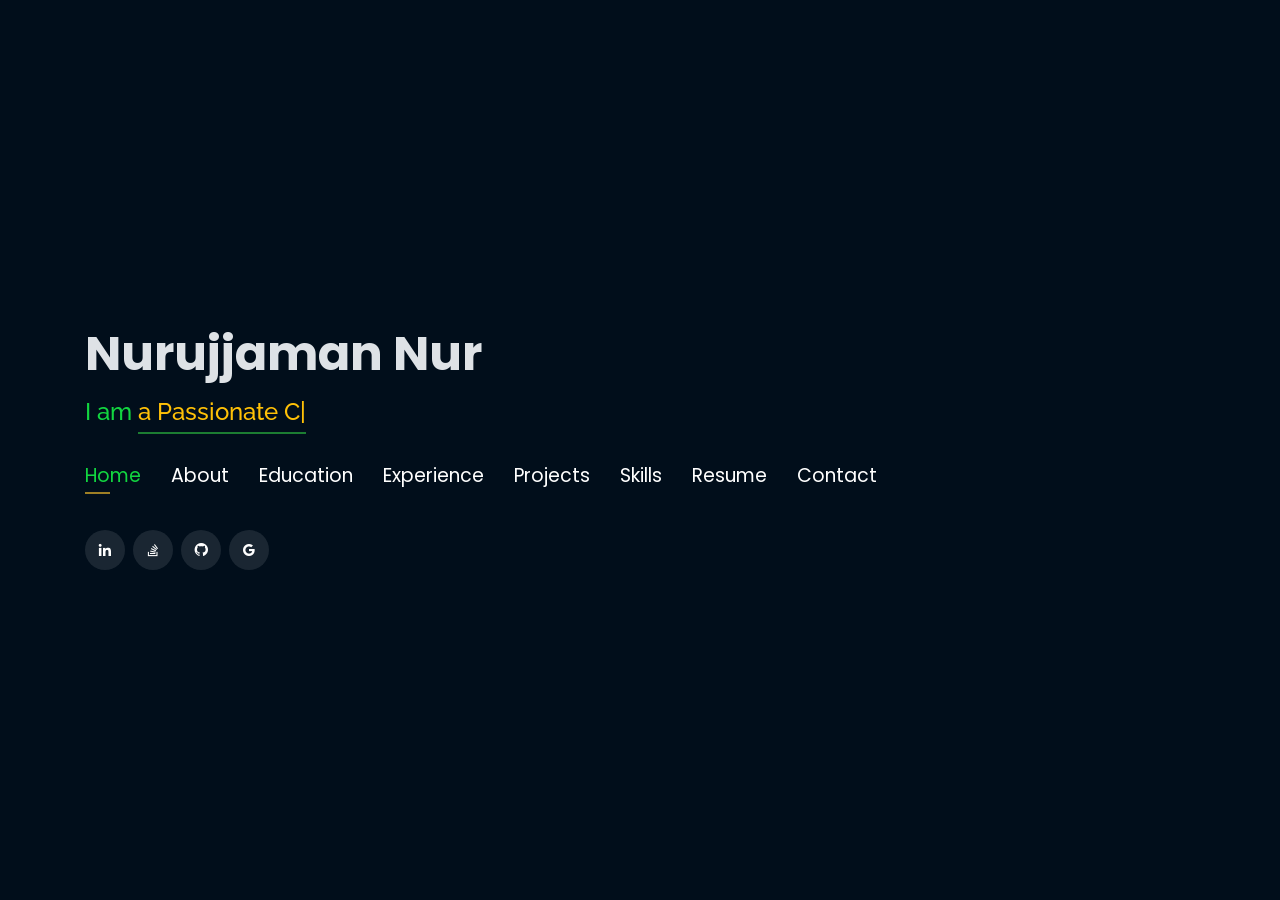
==== commit 79a5d07a: "updated index.html" ====
--- a/index.html
+++ b/index.html
@@ -2,670 +2,731 @@
 <html lang="en">
 
 <head>
-  <!-- Google Tag Manager -->
-  <script>(function(w,d,s,l,i){w[l]=w[l]||[];w[l].push({'gtm.start':
-  new Date().getTime(),event:'gtm.js'});var f=d.getElementsByTagName(s)[0],
-  j=d.createElement(s),dl=l!='dataLayer'?'&l='+l:'';j.async=true;j.src=
-  'https://www.googletagmanager.com/gtm.js?id='+i+dl;f.parentNode.insertBefore(j,f);
-  })(window,document,'script','dataLayer','GTM-5BB8W2X');</script>
-  <!-- End Google Tag Manager -->
-  <link rel="icon" type="image/png" href="/favicon.png"/>
-  <meta charset="utf-8">
-  <meta content="width=device-width, initial-scale=1.0" name="viewport">
-
-  <title>Personal Portfolio</title>
-  <meta content="" name="descriptison">
-  <meta content="" name="keywords">
-
-  <!-- Google Fonts -->
-  <link href="https://fonts.googleapis.com/css?family=Open+Sans:300,300i,400,400i,600,600i,700,700i|Raleway:300,300i,400,400i,500,500i,600,600i,700,700i|Poppins:300,300i,400,400i,500,500i,600,600i,700,700i" rel="stylesheet">
-
-  <!-- Vendor CSS Files -->
-  <link href="assets/vendor/bootstrap/css/bootstrap.min.css" rel="stylesheet">
-  <link href="assets/vendor/icofont/icofont.min.css" rel="stylesheet">
-  <link href="assets/vendor/remixicon/remixicon.css" rel="stylesheet">
-  <link href="assets/vendor/owl.carousel/assets/owl.carousel.min.css" rel="stylesheet">
-  <link href="assets/vendor/boxicons/css/boxicons.min.css" rel="stylesheet">
-  <link href="assets/vendor/venobox/venobox.css" rel="stylesheet">
-
-  <!-- Template Main CSS File -->
-  <link href="assets/css/style.css" rel="stylesheet">
-
-
-  <!-- Global site tag (gtag.js) - Google Analytics -->
-  <script async src="https://www.googletagmanager.com/gtag/js?id=UA-169007209-3"></script>
-  <script>
-    window.dataLayer = window.dataLayer || [];
-    function gtag(){dataLayer.push(arguments);}
-    gtag('js', new Date());
-
-    gtag('config', 'UA-169007209-3');
-  </script>
-
+    <!-- Google Tag Manager -->
+    <script>(function (w, d, s, l, i) {
+        w[l] = w[l] || [];
+        w[l].push({
+            'gtm.start':
+                new Date().getTime(), event: 'gtm.js'
+        });
+        var f = d.getElementsByTagName(s)[0],
+            j = d.createElement(s), dl = l != 'dataLayer' ? '&l=' + l : '';
+        j.async = true;
+        j.src =
+            'https://www.googletagmanager.com/gtm.js?id=' + i + dl;
+        f.parentNode.insertBefore(j, f);
+    })(window, document, 'script', 'dataLayer', 'GTM-5BB8W2X');</script>
+    <!-- End Google Tag Manager -->
+
+    <link href="/favicon.png" rel="icon" type="image/png"/>
+    <meta charset="utf-8"/>
+    <meta content="width=device-width, initial-scale=1.0" name="viewport"/>
+    <title>Nurujjaman Nur's Portfolio</title>
+    <meta content="Nurujjaman Nur's personal portfolio showcasing his projects, skills, and experience."
+          name="descriptison"/>
+    <meta content="Nurujjaman Nur, Portfolio, Web Developer, Projects, Skills" name="keywords"/>
+    <!-- Google Fonts -->
+    <link href="https://fonts.googleapis.com/css?family=Open+Sans:300,300i,400,400i,600,600i,700,700i|Raleway:300,300i,400,400i,500,500i,600,600i,700,700i|Poppins:300,300i,400,400i,500,500i,600,600i,700,700i"
+          rel="stylesheet"/>
+    <!-- Vendor CSS Files -->
+    <link href="assets/vendor/bootstrap/css/bootstrap.min.css" rel="stylesheet"/>
+    <link href="assets/vendor/icofont/icofont.min.css" rel="stylesheet"/>
+    <link href="assets/vendor/remixicon/remixicon.css" rel="stylesheet"/>
+    <link href="assets/vendor/owl.carousel/assets/owl.carousel.min.css" rel="stylesheet"/>
+    <link href="assets/vendor/boxicons/css/boxicons.min.css" rel="stylesheet"/>
+    <link href="assets/vendor/venobox/venobox.css" rel="stylesheet"/>
+    <link href="assets/css/style.css" rel="stylesheet"/>
+    <!-- Global site tag (gtag.js) - Google Analytics -->
+    <script async src="https://www.googletagmanager.com/gtag/js?id=UA-169007209-3"></script>
+    <script>
+        window.dataLayer = window.dataLayer || [];
+
+        function gtag() {
+            dataLayer.push(arguments);
+        }
+
+        gtag('js', new Date());
+
+        gtag('config', 'UA-169007209-3');
+    </script>
 </head>
 
 <body>
-  
-  <!-- Google Tag Manager (noscript) -->
-  <noscript><iframe src="https://www.googletagmanager.com/ns.html?id=GTM-5BB8W2X"
-  height="0" width="0" style="display:none;visibility:hidden"></iframe></noscript>
-  <!-- End Google Tag Manager (noscript) -->
-  <!-- ======= Header ======= -->
-  <header id="header" class="header-tops">
-
+
+<!-- Start: Google Tag Manager (noscript) -->
+<noscript>
+    <iframe src="https://www.googletagmanager.com/ns.html?id=GTM-5BB8W2X"
+            height="0" width="0" style="display:none;visibility:hidden;"></iframe>
+</noscript>
+<!-- End: Google Tag Manager (noscript) -->
+
+<!-- ======= Header ======= -->
+<header class="header-tops" id="header">
     <div class="container">
-
-      <h1><a href="index.html">Nurujjaman Nur</a></h1>
-      <h2 style="color:#fff">I am <span class="typing" style="color:#12D640"></span></h2>
-      <nav class="nav-menu d-none d-lg-block">
-        <ul>
-          <li class="active"><a href="#header"> <span>Home</span></a></li>
-          <li><a href="#about"><span>About</span></a></li>
-          <li><a href="#education"> <span>Education</span></a></li>
-          <li><a href="#experience"> <span>Experience</span></a></li>
-<!--          <li><a href="#projects"> <span>Projects</span></a></li>-->
-          <li><a href="#portfolio"> <span>Projects</span></a></li>
-          <li><a href="#skills"> <span>Skills</span></a></li>
-          <li><a href="https://drive.google.com/file/d/1lpWbq0qIir9v3xFZg02uFsq-7Rxa3PWg/view?usp=sharing" target="_blank"> <span>Resume</span></a></li>
-          <!-- <li><a href="#links"> <span>Resume & Links</span></a></li> -->
-          <li><a href="#contacts"> <span>Contact</span></a></li>
-
-        </ul>
-      </nav><!-- .nav-menu -->
-
-      <div class="social-links">
-          <a href="https://www.linkedin.com/in/nnur" target="_blank" class="linkedin"><i class="bx bxl-linkedin"></i></a>
-          <a href="https://stackoverflow.com/users/9026444/nurujjaman-nur?tab=profile" target="_blank" class="stackoverflow"><i class="bx bxl-stack-overflow"></i></a>
-          <a href="https://www.github.com/njnur" target="_blank" class="github"><i class="bx bxl-github"></i></a>
-          <a href="mailto:nur.ruet12@gmail.com" target="_blank" class="google"><i class="bx bxl-google"></i></a>
-
-      </div>
-
+        <h1><a href="index.html">Nurujjaman Nur</a></h1>
+        <h2>I am <span class="typing"></span></h2>
+        <nav class="nav-menu d-none d-lg-block">
+            <ul>
+                <li class="active"><a href="#header"> <span>Home</span></a></li>
+                <li><a href="#about"><span>About</span></a></li>
+                <li><a href="#education"> <span>Education</span></a></li>
+                <li><a href="#experience"> <span>Experience</span></a></li>
+                <li><a href="#portfolio"> <span>Projects</span></a></li>
+                <li><a href="#skills"> <span>Skills</span></a></li>
+                <li><a href="https://drive.google.com/file/d/1lpWbq0qIir9v3xFZg02uFsq-7Rxa3PWg/view?usp=sharing"
+                       target="_blank"> <span>Resume</span></a></li>
+                <li><a href="#contacts"> <span>Contact</span></a></li>
+            </ul>
+        </nav>
+        <div class="social-links">
+            <a class="linkedin" href="https://www.linkedin.com/in/nnur" rel="noopener noreferrer" target="_blank"><i
+                    class="bx bxl-linkedin"></i></a>
+            <a class="stackoverflow" href="https://stackoverflow.com/users/9026444/nurujjaman-nur?tab=profile"
+               rel="noopener noreferrer" target="_blank"><i class="bx bxl-stack-overflow"></i></a>
+            <a class="github" href="https://www.github.com/njnur" rel="noopener noreferrer" target="_blank"><i
+                    class="bx bxl-github"></i></a>
+            <a class="google" href="mailto:nur.ruet12@gmail.com" rel="noopener noreferrer" target="_blank"><i
+                    class="bx bxl-google"></i></a>
+        </div>
     </div>
-  </header><!-- End Header -->
-
-  <!-- ======= About Section ======= -->
-  <section id="about" class="about">
+</header>
+<!-- End Header -->
+
+<!-- ======= About Section ======= -->
+<section id="about" class="about">
 
     <!-- ======= About Me ======= -->
     <div class="about-me container">
 
-      <div class="section-title">
-        <h2>About</h2>
-      </div>
-
-      <div class="row">
-        <div class="col-lg-4" data-aos="fade-right">
-          <img src="assets/img/profile.jpg" class="img-fluid" alt="">
-        </div>
-        <div class="col-lg-8 pt-4 pt-lg-0 content" data-aos="fade-left">
-          <p>I am a polyglot programmer with prior graduation in computer science, and a software engineer with more
-            than 4 years of experience who believes in artificial intelligence and likes the cloud, desktop,
-            and mobile platforms for developing software and machine learning-based AI tools, following the
-            micro-service architecture to solve real-life problems.
-          </p>
-          <div class="row">
-            <div class="col-lg-6">
-              <ul>
-                <li><i class="icofont-rounded-right"></i> <strong>Birthday:</strong> 20 June 1994</li>
-                <li><i class="icofont-rounded-right"></i> <strong>Phone:</strong> +880 1722986553</li>
-              </ul>
-            </div>
-            <div class="col-lg-6">
-              <ul>
-                <li><i class="icofont-rounded-right"></i> <strong>City:</strong> Dhaka, Bangladesh</li>
-                <li><i class="icofont-rounded-right"></i> <strong>Email:</strong> nur.ruet12@gmail.com</li>
-              </ul>
-            </div>
-          </div>
-        </div>
-      </div>
+        <div class="section-title">
+            <h2>About</h2>
+        </div>
+
+        <div class="row">
+            <div class="col-lg-4" data-aos="fade-right">
+                <img src="assets/img/profile.jpg" class="img-fluid" alt="">
+            </div>
+            <div class="col-lg-8 pt-4 pt-lg-0 content" data-aos="fade-left">
+                <p>I am a polyglot programmer with prior graduation in computer science, and a software engineer with
+                    more
+                    than 4 years of experience who believes in artificial intelligence and likes the cloud, desktop,
+                    and mobile platforms for developing software and machine learning-based AI tools, following the
+                    micro-service architecture to solve real-life problems.
+                </p>
+                <div class="row">
+                    <div class="col-lg-6">
+                        <ul>
+                            <li><i class="icofont-rounded-right"></i> <strong>Birthday:</strong> 20 June 1994</li>
+                            <li><i class="icofont-rounded-right"></i> <strong>Phone:</strong> +880 1722986553</li>
+                        </ul>
+                    </div>
+                    <div class="col-lg-6">
+                        <ul>
+                            <li><i class="icofont-rounded-right"></i> <strong>City:</strong> Dhaka, Bangladesh</li>
+                            <li><i class="icofont-rounded-right"></i> <strong>Email:</strong> nur.ruet12@gmail.com</li>
+                        </ul>
+                    </div>
+                </div>
+            </div>
+        </div>
 
     </div><!-- End About Me -->
 
     <!-- ======= Interests ======= -->
     <div class="interests container">
 
-      <div class="section-title">
-        <h2>Interests</h2>
-      </div>
-
-      <div class="row">
-        <div class="col-lg-3 col-md-4">
-          <div class="icon-box">
-            <i class="ri-global-line" style="color: #ffbb2c;"></i>
-            <h3>Software Development</h3>
-          </div>
-        </div>
-        <div class="col-lg-3 col-md-4 mt-4 mt-md-0">
-          <div class="icon-box">
-            <i class="ri-database-2-line" style="color: #5578ff;"></i>
-            <h3>Machine Learning</h3>
-          </div>
-        </div>
-        <div class="col-lg-3 col-md-4 mt-4 mt-md-0">
-          <div class="icon-box">
-            <i class="ri-file-list-3-line" style="color: #47aeff;"></i>
-            <h3>Algorithms</h3>
-          </div>
-        </div>
-        <div class="col-lg-3 col-md-4 mt-4 mt-md-0">
-          <div class="icon-box">
-            <i class="ri-stack-fill" style="color: #e80368;"></i>
-            <h3>Microservice</h3>
-          </div>
-        </div>
-        <div class="col-lg-3 col-md-4 mt-4">
-          <div class="icon-box">
-            <i class="ri-tools-fill" style="color: #ffbb2c;"></i>
-            <h3>Dev Ops</h3>
-          </div>
-        </div>
-        <div class="col-lg-3 col-md-4 mt-4">
-          <div class="icon-box">
-            <i class="ri-bar-chart-box-line" style="color: #f1081f;"></i>
-            <h3>Data Visualization</h3>
-          </div>
-        </div>
-        <div class="col-lg-3 col-md-4 mt-4">
-          <div class="icon-box">
-            <i class="ri-camera-2-fill" style="color: #981821;"></i>
-            <h3>Photography</h3>
-          </div>
-        </div>
-        <div class="col-lg-3 col-md-4 mt-4">
-          <div class="icon-box">
-            <i class="ri-pencil-fill" style="color: #0c6621;"></i>
-            <h3>Blogging</h3>
-          </div>
-        </div>
-      </div>
+        <div class="section-title">
+            <h2>Interests</h2>
+        </div>
+
+        <div class="row">
+            <div class="col-lg-3 col-md-4">
+                <div class="icon-box">
+                    <i class="ri-global-line" style="color: #ffbb2c;"></i>
+                    <h3>Software Development</h3>
+                </div>
+            </div>
+            <div class="col-lg-3 col-md-4 mt-4 mt-md-0">
+                <div class="icon-box">
+                    <i class="ri-database-2-line" style="color: #5578ff;"></i>
+                    <h3>Machine Learning</h3>
+                </div>
+            </div>
+            <div class="col-lg-3 col-md-4 mt-4 mt-md-0">
+                <div class="icon-box">
+                    <i class="ri-file-list-3-line" style="color: #47aeff;"></i>
+                    <h3>Algorithms</h3>
+                </div>
+            </div>
+            <div class="col-lg-3 col-md-4 mt-4 mt-md-0">
+                <div class="icon-box">
+                    <i class="ri-stack-fill" style="color: #e80368;"></i>
+                    <h3>Microservice</h3>
+                </div>
+            </div>
+            <div class="col-lg-3 col-md-4 mt-4">
+                <div class="icon-box">
+                    <i class="ri-tools-fill" style="color: #ffbb2c;"></i>
+                    <h3>Dev Ops</h3>
+                </div>
+            </div>
+            <div class="col-lg-3 col-md-4 mt-4">
+                <div class="icon-box">
+                    <i class="ri-bar-chart-box-line" style="color: #f1081f;"></i>
+                    <h3>Data Visualization</h3>
+                </div>
+            </div>
+            <div class="col-lg-3 col-md-4 mt-4">
+                <div class="icon-box">
+                    <i class="ri-camera-2-fill" style="color: #981821;"></i>
+                    <h3>Photography</h3>
+                </div>
+            </div>
+            <div class="col-lg-3 col-md-4 mt-4">
+                <div class="icon-box">
+                    <i class="ri-pencil-fill" style="color: #0c6621;"></i>
+                    <h3>Blogging</h3>
+                </div>
+            </div>
+        </div>
 
     </div><!-- End Interests -->
-  </section><!-- End About Section -->
-
-
-
-  <!-- ======= Education Section ======= -->
-  <section id="education" class="services">
+</section><!-- End About Section -->
+
+
+<!-- ======= Education Section ======= -->
+<section id="education" class="services">
     <div class="container">
-      <div class="section-title">
-        <h2>Education</h2>
-      </div>
-      <div class="row">
-        <div class="col-lg-12" data-aos="fade-up" style="display: inline-block;">
-            <div class="col-md-4 mt-4 mt-md-0 icon-box" data-aos="fade-up" data-aos-delay="100" style="padding:0px 0px;padding-bottom: 6px;display: inline-block;">
-              <img src="assets/img/education/ruet.png" class="img-fluid" alt="">
-              <!-- <h4 style="text-align:left;"><a href="https://ahduni.edu.in/" target="_blank" style="color:#12d640">Ahmedabad University</a><br> </h4> -->
+        <div class="section-title">
+            <h2>Education</h2>
+        </div>
+        <div class="row">
+            <div class="col-lg-12" data-aos="fade-up" style="display: inline-block;">
+                <div class="col-md-4 mt-4 mt-md-0 icon-box" data-aos="fade-up" data-aos-delay="100"
+                     style="padding:0px 0px;padding-bottom: 6px;display: inline-block;">
+                    <img src="assets/img/education/ruet.png" class="img-fluid" alt="">
+                    <!-- <h4 style="text-align:left;"><a href="https://ahduni.edu.in/" target="_blank" style="color:#12d640">Ahmedabad University</a><br> </h4> -->
+                    <br>
+                    <br>
+                    <p style="text-align:left;color:#fff;padding: 5px 10px;"><em>B.Sc in Computer Science and
+                        Engineering</em></p>
+                    <h5 style="text-align:left;padding: 0px 10px;">March 2013 - Jan 2018</h5>
+                    <h6 style="text-align:left;color:#fff;padding: 0px 10px;">Relevant Coursework</h6>
+                    <ul style="text-align:left;color:#fff;">
+                        <li>Data Structures &amp; Algorithms</li>
+                        <li>Database Management Systems</li>
+                        <li>Operating Systems</li>
+                        <li>Machine Learning</li>
+                    </ul>
+                </div>
+            </div>
+        </div>
+    </div>
+
+
+    <div class="portfolio">
+        <div class="container">
+            <div class="section-title">
+                <h2>Online Certification</h2>
+            </div>
+
+            <div class="row portfolio-container" style="position: relative; height: 437.75px;">
+
+                <div class="col-lg-4 col-md-6 portfolio-item filter-app"
+                     style="position: absolute; left: 0px; top: 0px;">
+                    <div class="portfolio-wrap">
+                        <img src="assets/img/certification/stanford.jpg" class="img-fluid" alt="">
+                        <div class="portfolio-info">
+                            <h4>Machine Learning</h4>
+                            <div class="portfolio-links">
+                                <a href="https://www.coursera.org/account/accomplishments/certificate/2BTJ636Q2E93?utm_medium=certificate&amp;utm_source=link&amp;utm_campaign=copybutton_certificate/"
+                                   target="_blank" title="Certificate"><i class="bx bx-link"></i></a>
+                            </div>
+                        </div>
+                    </div>
+                </div>
+
+                <div class="col-lg-4 col-md-6 portfolio-item filter-app"
+                     style="position: absolute; left: 370px; top: 0px;">
+                    <div class="portfolio-wrap">
+                        <img src="assets/img/certification/stanford.jpg" class="img-fluid" alt="">
+                        <div class="portfolio-info">
+                            <h4>Algorithms-Design and Analysis</h4>
+                            <div class="portfolio-links">
+                                <a href="https://www.coursera.org/account/accomplishments/certificate/6THRQXYE9EHZ?utm_medium=certificate&amp;utm_source=link&amp;utm_campaign=copybutton_certificate"
+                                   target="_blank" title="Certificate"><i class="bx bx-link"></i></a>
+                            </div>
+                        </div>
+                    </div>
+                </div>
+
+                <div class="col-lg-4 col-md-6 portfolio-item filter-app"
+                     style="position: absolute; left: 740px; top: 0px;">
+                    <div class="portfolio-wrap">
+                        <img src="assets/img/certification/ucsd.jpg" class="img-fluid" alt="">
+                        <div class="portfolio-info">
+                            <h4>Algorithmic Toolbox</h4>
+                            <div class="portfolio-links">
+                                <a href="https://coursera.org/share/98bbfb990484fac370d5e5ed14334ea4" target="_blank"
+                                   title="Certificate"><i class="bx bx-link"></i></a>
+                            </div>
+                        </div>
+                    </div>
+                </div>
+
+                <div class="col-lg-4 col-md-6 portfolio-item filter-project"
+                     style="position: absolute; left: 0px; top: 218.875px;">
+                    <div class="portfolio-wrap">
+                        <img src="assets/img/certification/ibm.jpg" class="img-fluid" alt="">
+                        <div class="portfolio-info">
+                            <h4>Deep Learning with Tensorflow</h4>
+                            <div class="portfolio-links">
+                                <a href="https://drive.google.com/file/d/1FSwPt19EzY_tpvqkE6igtLf3gccKcssC/view?usp=sharing"
+                                   target="_blank" title="Certificate"><i class="bx bx-link"></i></a>
+                            </div>
+                        </div>
+                    </div>
+                </div>
+
+                <div class="col-lg-4 col-md-6 portfolio-item filter-project"
+                     style="position: absolute; left: 370px; top: 218.875px;">
+                    <div class="portfolio-wrap">
+                        <img src="assets/img/certification/ibm.jpg" class="img-fluid" alt="">
+                        <div class="portfolio-info">
+                            <h4>Machine Learning with Python</h4>
+                            <div class="portfolio-links">
+                                <a href="https://drive.google.com/file/d/1gimySw_NPzCJ54dqZ2j2wYyz-JDOg-S0/view?usp=sharing"
+                                   target="_blank" title="Certificate"><i class="bx bx-link"></i></a>
+                            </div>
+                        </div>
+                    </div>
+                </div>
+
+
+                <div class="col-lg-4 col-md-6 portfolio-item filter-project"
+                     style="position: absolute; left: 740px; top: 218.875px;">
+                    <div class="portfolio-wrap">
+                        <img src="assets/img/certification/dai.jpg" class="img-fluid" alt="">
+                        <div class="portfolio-info">
+                            <h4>Neural Networks and Deep Learning</h4>
+                            <div class="portfolio-links">
+                                <a href="https://www.coursera.org/account/accomplishments/certificate/ELXZ6FE2BU7X?utm_medium=certificate&amp;utm_source=link&amp;utm_campaign=copybutton_certificate/"
+                                   target="_blank" title="Certificate"><i class="bx bx-link"></i></a>
+                            </div>
+                        </div>
+                    </div>
+                </div>
+
+            </div>
+        </div>
+    </div>
+
+</section>
+<!-- End Education Section -->
+
+
+<!-- Start Experience Section -->
+
+<section id="experience" class="services">
+    <div class="container">
+        <div class="section-title">
+            <h2>Experience</h2>
+        </div>
+        <div class="row">
+            <div class="col-lg-12" data-aos="fade-up">
+                <div class="col-md-12 mt-4 mt-md-0 icon-box" data-aos="fade-up" data-aos-delay="100">
+                    <h4 style="text-align:left;"><a href="https://miadvg.com/" style="color:#12d640">MIADVG LLC</a><br>
+                    </h4>
+                    <h5 style="text-align:left;">April 2020 - Present</h5>
+                    <p style="text-align:left;color:#fff"><em>Software Engineer</em></p>
+                    <p style="text-align:left;color:#fff"><em><b>Tech Stack:</b> Python, FastAPI, Django, PostgreSQL,
+                        Docker</em></p>
+                    <ul style="text-align:left;">
+                        <li>Currently working on a Fintech solution for 3 millions US Taxpayers to file taxes online and
+                            to
+                            make the complex tax filing process simple and stress-free following Microservice
+                            architecture with
+                            Asynchronous Python.
+                        </li>
+                        <li>Gathering and Integrating several data sources into one coherent data pipeline with Data
+                            Visualizations in several self-hosted Visualization tools.
+                        </li>
+                    </ul>
+                </div>
+                <div class="col-md-12 mt-4 mt-md-0 icon-box" data-aos="fade-up" data-aos-delay="100">
+                    <h4 style="text-align:left;"><a href="https://idare.io/" style="color:#12d640">IDARE LLC</a><br>
+                    </h4>
+                    <h5 style="text-align:left;">January 2019 - April 2020</h5>
+                    <p style="text-align:left;color:#fff"><em>Software Engineer</em></p>
+                    <p style="text-align:left;color:#fff"><em><b>Tech Stack:</b> Python, Django, PostgreSQL, ML</em></p>
+                    <ul style="text-align:left;">
+                        <li>Worked in the Engineering Automation project converting oil and gas concepts to code for
+                            Fortune 500 companies.
+                        </li>
+                        <li>Developed several AI-driven data analytics tools to solve Finite Element Analysis problems
+                            for the Energy Industry.
+                        </li>
+                    </ul>
+                </div>
+                <div class="col-md-12 mt-4 mt-md-0 icon-box" data-aos="fade-up" data-aos-delay="100">
+                    <h4 style="text-align:left;"><a href="#" style="color:#12d640">cWork Microjob Limited</a><br></h4>
+                    <h5 style="text-align:left;">March 2018 - Dec 2018</h5>
+                    <p style="text-align:left;color:#fff"><em>Software Engineer</em></p>
+                    <p style="text-align:left;color:#fff"><em><b>Tech Stack:</b> Python, Django, PostgreSQL</em></p>
+                    <ul style="text-align:left;">
+                        <li>Developed the first Bangladeshi Crowdsources Micro-job platform idea to MVP which was in the
+                            top 5 Startup of GP Accelerator program.
+                        </li>
+                        <li>Maintaining and scaling an active user base of over 1 million</li>
+                    </ul>
+                </div>
+            </div>
+        </div>
+    </div>
+</section>
+
+<!-- End Experience Section -->
+
+
+<!-- Start Project Section -->
+<section id="portfolio" class="portfolio">
+    <div class="container">
+
+        <div class="section-title">
+            <h2>Projects</h2>
+        </div>
+
+        <div class="row">
+            <div class="col-lg-12 d-flex justify-content-center">
+                <ul id="portfolio-flters">
+                    <li data-filter="*" class="filter-active">All</li>
+                    <li data-filter=".filter-app">Web-App</li>
+                    <li data-filter=".filter-project">Project</li>
+                </ul>
+            </div>
+        </div>
+
+        <div class="row portfolio-container">
+
+            <div class="col-lg-4 col-md-6 portfolio-item filter-app">
+                <center><h4>Twitter Analysis</h4></center>
+                <div class="portfolio-wrap">
+                    <img src="assets/img/project/twitteranalysis.jpg" class="img-fluid" alt="">
+                    <div class="portfolio-info">
+
+                        <div class="portfolio-links">
+                            <a href="projects/twitteranalysis.html" data-gall="portfolioDetailsGallery"
+                               data-vbtype="iframe" class="venobox" title="Project Details"><i
+                                    class="bx bx-info-circle"></i></a>
+                        </div>
+                    </div>
+                </div>
+            </div>
+
+            <div class="col-lg-4 col-md-6 portfolio-item filter-app">
+                <center><h4>Image recognition as Service</h4></center>
+                <div class="portfolio-wrap">
+                    <img src="assets/img/project/iras.jpeg" class="img-fluid" alt="">
+                    <div class="portfolio-info">
+
+                        <div class="portfolio-links">
+                            <a href="projects/iras.html" data-gall="portfolioDetailsGallery" data-vbtype="iframe"
+                               class="venobox" title="Project Details"><i class="bx bx-info-circle"></i></a>
+                        </div>
+                    </div>
+                </div>
+            </div>
+
+            <div class="col-lg-4 col-md-6 portfolio-item filter-app">
+                <center><h4>Music Streaming Website</h4></center>
+                <div class="portfolio-wrap">
+                    <img src="assets/img/project/musicplayer.jpg" class="img-fluid" alt="">
+                    <div class="portfolio-info">
+
+                        <div class="portfolio-links">
+                            <a href="projects/musicplayer.html" data-gall="portfolioDetailsGallery" data-vbtype="iframe"
+                               class="venobox" title="Project Details"><i class="bx bx-info-circle"></i></a>
+                        </div>
+                    </div>
+                </div>
+            </div>
+
+            <div class="col-lg-4 col-md-6 portfolio-item filter-app">
+                <center><h4>Movie Recommender</h4></center>
+                <div class="portfolio-wrap">
+                    <img src="assets/img/project/recommender.jpg" class="img-fluid" alt="">
+                    <div class="portfolio-info">
+
+                        <div class="portfolio-links">
+                            <a href="projects/recommender.html" data-gall="portfolioDetailsGallery" data-vbtype="iframe"
+                               class="venobox" title="Project Details"><i class="bx bx-info-circle"></i></a>
+                        </div>
+                    </div>
+                </div>
+            </div>
+
+            <!-- <div class="col-lg-4 col-md-6 portfolio-item filter-app">
+              <center><h4>To-Do App</h4></center>
+              <div class="portfolio-wrap">
+                <img src="assets/img/project/todo.jpg" class="img-fluid" alt="">
+                <div class="portfolio-info">
+                  <div class="portfolio-links">
+                    <a href="projects/todo.html" data-gall="portfolioDetailsGallery" data-vbtype="iframe" class="venobox" title="Project Details"><i class="bx bx-info-circle"></i></a>
+                  </div>
+                </div>
+              </div>
+            </div> -->
+
+            <div class="col-lg-4 col-md-6 portfolio-item filter-project">
+                <!-- <br> -->
+                <center><h4>Resume Section Classifier</h4></center>
+                <div class="portfolio-wrap">
+                    <img src="assets/img/project/resume.jpg" class="img-fluid" alt="">
+                    <div class="portfolio-info">
+                        <h4>Resume Section Classifier</h4>
+                        <div class="portfolio-links">
+                            <a href="projects/resume.html" data-gall="portfolioDetailsGallery" data-vbtype="iframe"
+                               class="venobox" title="Project Details"><i class="bx bx-info-circle"></i></a>
+                        </div>
+                    </div>
+                </div>
+            </div>
+
+            <!-- <div class="col-lg-4 col-md-6 portfolio-item filter-app">
               <br>
-              <br>
-              <p style="text-align:left;color:#fff;padding: 5px 10px;"><em>B.Sc in Computer Science and Engineering</em></p>
-              <h5 style="text-align:left;padding: 0px 10px;">March 2013 - Jan 2018</h5>
-              <h6 style="text-align:left;color:#fff;padding: 0px 10px;">Relevant Coursework</h6>
-              <ul style="text-align:left;color:#fff;">
-                 <li>Data Structures &amp; Algorithms</li>
-                 <li>Database Management Systems</li>
-                 <li>Operating Systems</li>
-                 <li>Machine Learning</li>
-              </ul>
-            </div>
-          </div>
-        </div>
-      </div>
-
-
-    <div class="portfolio">
+              <center><h4>Tech Blog</h4></center>
+              <div class="portfolio-wrap">
+                <img src="assets/img/project/blog.jpg" class="img-fluid" alt="">
+                <div class="portfolio-info">
+                  <div class="portfolio-links">
+                    <a href="projects/blog.html" data-gall="portfolioDetailsGallery" data-vbtype="iframe" class="venobox" title="Project Details"><i class="bx bx-info-circle"></i></a>
+                  </div>
+                </div>
+              </div>
+            </div> -->
+
+            <div class="col-lg-4 col-md-6 portfolio-item filter-project">
+                <center><h4>Video Description Generator</h4></center>
+                <div class="portfolio-wrap">
+                    <img src="assets/img/project/vdg.jpg" class="img-fluid" alt="">
+                    <div class="portfolio-info">
+                        <div class="portfolio-links">
+                            <a href="projects/vdg.html" data-gall="portfolioDetailsGallery" data-vbtype="iframe"
+                               class="venobox" title="Project Details"><i class="bx bx-info-circle"></i></a>
+                        </div>
+                    </div>
+                </div>
+            </div>
+
+            <div class="col-lg-4 col-md-6 portfolio-item filter-app">
+                <center><h4>ML-DL Web-App</h4></center>
+                <div class="portfolio-wrap">
+                    <img src="assets/img/project/ml.jpg" class="img-fluid" alt="">
+                    <div class="portfolio-info">
+                        <div class="portfolio-links">
+                            <a href="projects/ml.html" data-gall="portfolioDetailsGallery" data-vbtype="iframe"
+                               class="venobox" title="Project Details"><i class="bx bx-info-circle"></i></a>
+                        </div>
+                    </div>
+                </div>
+            </div>
+
+
+            <div class="col-lg-4 col-md-6 portfolio-item filter-project">
+                <!-- <br> -->
+                <center><h4>Image Generator</h4></center>
+                <div class="portfolio-wrap">
+                    <img src="assets/img/project/gan.jpg" class="img-fluid" alt="">
+                    <div class="portfolio-info">
+                        <div class="portfolio-links">
+                            <a href="projects/gan.html" data-gall="portfolioDetailsGallery" data-vbtype="iframe"
+                               class="venobox" title="Project Details"><i class="bx bx-info-circle"></i></a>
+                        </div>
+                    </div>
+                </div>
+            </div>
+
+        </div>
+    </div>
+</section>
+
+<!-- End Project Section -->
+
+
+<!-- Start Skills Section -->
+
+<section id="skills" class="services">
     <div class="container">
-      <div class="section-title">
-        <h2>Online Certification</h2>
-      </div>
-
-      <div class="row portfolio-container" style="position: relative; height: 437.75px;">
-
-         <div class="col-lg-4 col-md-6 portfolio-item filter-app" style="position: absolute; left: 0px; top: 0px;">
-          <div class="portfolio-wrap">
-            <img src="assets/img/certification/stanford.jpg" class="img-fluid" alt="">
-            <div class="portfolio-info">
-              <h4>Machine Learning</h4>
-              <div class="portfolio-links">
-                <a href="https://www.coursera.org/account/accomplishments/certificate/2BTJ636Q2E93?utm_medium=certificate&amp;utm_source=link&amp;utm_campaign=copybutton_certificate/" target="_blank" title="Certificate"><i class="bx bx-link"></i></a>
-              </div>
-            </div>
-           </div>
-          </div>
-
-        <div class="col-lg-4 col-md-6 portfolio-item filter-app" style="position: absolute; left: 370px; top: 0px;">
-          <div class="portfolio-wrap">
-            <img src="assets/img/certification/stanford.jpg" class="img-fluid" alt="">
-            <div class="portfolio-info">
-              <h4>Algorithms-Design and Analysis</h4>
-              <div class="portfolio-links">
-                <a href="https://www.coursera.org/account/accomplishments/certificate/6THRQXYE9EHZ?utm_medium=certificate&amp;utm_source=link&amp;utm_campaign=copybutton_certificate" target="_blank" title="Certificate"><i class="bx bx-link"></i></a>
-              </div>
-            </div>
-          </div>
-        </div>
-
-        <div class="col-lg-4 col-md-6 portfolio-item filter-app" style="position: absolute; left: 740px; top: 0px;">
-          <div class="portfolio-wrap">
-            <img src="assets/img/certification/ucsd.jpg" class="img-fluid" alt="">
-            <div class="portfolio-info">
-              <h4>Algorithmic Toolbox</h4>
-              <div class="portfolio-links">
-                <a href="https://coursera.org/share/98bbfb990484fac370d5e5ed14334ea4" target="_blank" title="Certificate"><i class="bx bx-link"></i></a>
-              </div>
-            </div>
-          </div>
-        </div>
-
-        <div class="col-lg-4 col-md-6 portfolio-item filter-project" style="position: absolute; left: 0px; top: 218.875px;">
-          <div class="portfolio-wrap">
-            <img src="assets/img/certification/ibm.jpg" class="img-fluid" alt="">
-            <div class="portfolio-info">
-              <h4>Deep Learning with Tensorflow</h4>
-              <div class="portfolio-links">
-                <a href="https://drive.google.com/file/d/1FSwPt19EzY_tpvqkE6igtLf3gccKcssC/view?usp=sharing" target="_blank" title="Certificate"><i class="bx bx-link"></i></a>
-              </div>
-            </div>
-          </div>
-        </div>
-
-        <div class="col-lg-4 col-md-6 portfolio-item filter-project" style="position: absolute; left: 370px; top: 218.875px;">
-          <div class="portfolio-wrap">
-            <img src="assets/img/certification/ibm.jpg" class="img-fluid" alt="">
-            <div class="portfolio-info">
-              <h4>Machine Learning with Python</h4>
-              <div class="portfolio-links">
-                <a href="https://drive.google.com/file/d/1gimySw_NPzCJ54dqZ2j2wYyz-JDOg-S0/view?usp=sharing" target="_blank" title="Certificate"><i class="bx bx-link"></i></a>
-              </div>
-            </div>
-          </div>
-        </div>
-
-
-        <div class="col-lg-4 col-md-6 portfolio-item filter-project" style="position: absolute; left: 740px; top: 218.875px;">
-          <div class="portfolio-wrap">
-            <img src="assets/img/certification/dai.jpg" class="img-fluid" alt="">
-            <div class="portfolio-info">
-              <h4>Neural Networks and Deep Learning</h4>
-              <div class="portfolio-links">
-                <a href="https://www.coursera.org/account/accomplishments/certificate/ELXZ6FE2BU7X?utm_medium=certificate&amp;utm_source=link&amp;utm_campaign=copybutton_certificate/" target="_blank" title="Certificate"><i class="bx bx-link"></i></a>
-              </div>
-            </div>
-          </div>
-        </div>
-
-      </div>
+        <div class="section-title">
+            <h2>Skills</h2>
+        </div>
+        <div class="row">
+            <div class="col-lg-12" data-aos="fade-up">
+                <div class="col-md-12 mt-4 mt-md-0 icon-box" data-aos="fade-up" data-aos-delay="100"
+                     style="background:#fff">
+                    <h4 style="text-align:left;color:#09203a">Languages and Databases</h4>
+                    <p style="text-align:left;">
+                        <img src="https://www.vectorlogo.zone/logos/python/python-horizontal.svg" alt="vectorlogo.zone"
+                             height="50" width="150">
+                        <img src="https://www.vectorlogo.zone/logos/java/java-horizontal.svg" alt="vectorlogo.zone"
+                             height="50" width="120">
+                        <img src="https://www.vectorlogo.zone/logos/w3_html5/w3_html5-ar21.svg" alt="vectorlogo.zone">
+                        <img src="https://upload.wikimedia.org/wikipedia/commons/d/d5/CSS3_logo_and_wordmark.svg"
+                             alt="upload.wikimedia.org" height="60" width="90">
+                        <img src="https://www.vectorlogo.zone/logos/mysql/mysql-horizontal.svg" alt="vectorlogo.zone"
+                             height="70" width="130">
+                        <img src="https://www.vectorlogo.zone/logos/postgresql/postgresql-horizontal.svg"
+                             alt="vectorlogo.zone" height="50" width="190">
+
+                    </p>
+                </div>
+                <div class="col-md-12 mt-4 mt-md-0 icon-box" data-aos="lefade-up" data-aos-delay="100"
+                     style="background:#fff">
+                    <h4 style="text-align:left;color:#09203a">Frameworks</h4>
+                    <p style="text-align:left;">
+                        <img src="https://www.vectorlogo.zone/logos/pocoo_flask/pocoo_flask-ar21.svg"
+                             alt="vectorlogo.zone">
+                        <img src="https://www.vectorlogo.zone/logos/djangoproject/djangoproject-ar21.svg"
+                             alt="vectorlogo.zone">
+                        <img src="https://www.vectorlogo.zone/logos/getbootstrap/getbootstrap-ar21.svg"
+                             alt="vectorlogo.zone">
+                        <img src="https://www.vectorlogo.zone/logos/tensorflow/tensorflow-ar21.svg"
+                             alt="vectorlogo.zone">
+                        <img src="https://www.vectorlogo.zone/logos/pytorch/pytorch-ar21.svg" alt="vectorlogo.zone">
+                        <img src="https://www.vectorlogo.zone/logos/opencv/opencv-ar21.svg" alt="vectorlogo.zone">
+                        <img src="https://upload.wikimedia.org/wikipedia/commons/0/05/Scikit_learn_logo_small.svg"
+                             alt="upload.wikimedia.org" width="90" height="70">
+                    </p>
+                </div>
+                <div class="col-md-12 mt-4 mt-md-0 icon-box" data-aos="lefade-up" data-aos-delay="100"
+                     style="background:#fff">
+                    <h4 style="text-align:left;color:#09203a">Tools</h4>
+                    <p style="text-align:left;">
+                        <img src="https://www.vectorlogo.zone/logos/git-scm/git-scm-ar21.svg" alt="vectorlogo.zone">
+                        <img src="https://www.vectorlogo.zone/logos/amazon_aws/amazon_aws-ar21.svg"
+                             alt="vectorlogo.zone">
+                        <img src="https://www.vectorlogo.zone/logos/heroku/heroku-ar21.svg" alt="vectorlogo.zone">
+                        <img src="https://www.vectorlogo.zone/logos/jupyter/jupyter-ar21.svg" alt="vectorlogo.zone">
+                    </p>
+                </div>
+            </div>
+        </div>
     </div>
+</section>
+
+<!-- End Skills Section -->
+
+
+<!-- Start Links section -->
+<section id="links" class="services">
+    <div class="container">
+        <div class="section-title">
+            <h2>Resume & Links</h2>
+        </div>
+        <div class="row">
+            <div class="col-md-3 mt-4 mt-md-0 icon-box" data-aos="fade-up" data-aos-delay="100">
+                <a href="https://drive.google.com/file/d/1lpWbq0qIir9v3xFZg02uFsq-7Rxa3PWg/view?usp=sharing"
+                   target="_blank">
+                    <div class="icon"><i class="icofont-page"></i></div>
+                </a>
+                <h4 class="title"><a
+                        href="https://drive.google.com/file/d/1lpWbq0qIir9v3xFZg02uFsq-7Rxa3PWg/view?usp=sharing"
+                        target="_blank">Resume</a></h4>
+                <p class="description" style="color:#fff;">The link contains downloadable resume</p>
+            </div>
+            <!--        <div class="col-md-3 mt-4 mt-md-0 icon-box" data-aos="fade-up">-->
+            <!--          <a href="https://github.com/rajaprerak/LeetCode_Problems" target="_blank"><div class="icon"><i class="icofont-link"></i></div></a>-->
+            <!--          <h4 class="title"><a href="https://github.com/rajaprerak/LeetCode_Problems" target="_blank">LeetCode Repository</a></h4>-->
+            <!--          <p class="description" style="color:#fff;"> The github repository contains leetcode problems solution in python.</p>-->
+            <!--        </div>-->
+            <!-- <div class="col-md-3 mt-4 mt-md-0 icon-box" data-aos="fade-up" data-aos-delay="100">
+              <a href="https://techingenious.herokuapp.com/" target="_blank"><div class="icon"><i class="icofont-page"></i></div></a>
+              <h4 class="title"><a href="https://techingenious.herokuapp.com/" target="_blank">Blog</a></h4>
+              <p class="description" style="color:#fff;">Blog containing articles on AI, coding, development</p>
+            </div> -->
+        </div>
     </div>
-
-  </section>
-  <!-- End Education Section -->
-
-
-
-  <!-- Start Experience Section -->
-
-  <section id="experience" class="services">
+</section> <!--End Links Section -->
+
+
+<!-- Start Contact Section -->
+
+<section id="contacts" class="contact">
     <div class="container">
-      <div class="section-title">
-        <h2>Experience</h2>
-      </div>
-      <div class="row">
-          <div class="col-lg-12" data-aos="fade-up">
-              <div class="col-md-12 mt-4 mt-md-0 icon-box" data-aos="fade-up" data-aos-delay="100">
-                <h4 style="text-align:left;"><a href="https://miadvg.com/" style="color:#12d640">MIADVG LLC</a><br> </h4>
-                <h5 style="text-align:left;">April 2020 - Present</h5>
-                <p style="text-align:left;color:#fff"><em>Software Engineer</em></p>
-                <p style="text-align:left;color:#fff"><em><b>Tech Stack:</b> Python, FastAPI, Django, PostgreSQL, Docker</em></p>
-                <ul style="text-align:left;">
-                  <li>Currently working on a Fintech solution for 3 millions US Taxpayers to file taxes online and to
-                    make the complex tax filing process simple and stress-free following Microservice architecture with
-                    Asynchronous Python.</li>
-                  <li>Gathering and Integrating several data sources into one coherent data pipeline with Data Visualizations in several self-hosted Visualization tools.</li>
-                </ul>
-              </div>
-              <div class="col-md-12 mt-4 mt-md-0 icon-box" data-aos="fade-up" data-aos-delay="100">
-                <h4 style="text-align:left;"><a href="https://idare.io/" style="color:#12d640">IDARE LLC</a><br> </h4>
-                <h5 style="text-align:left;">January 2019 - April 2020</h5>
-                <p style="text-align:left;color:#fff"><em>Software Engineer</em></p>
-                <p style="text-align:left;color:#fff"><em><b>Tech Stack:</b> Python, Django, PostgreSQL, ML</em></p>
-                <ul style="text-align:left;">
-                  <li>Worked in the Engineering Automation project converting oil and gas concepts to code for Fortune 500 companies.</li>
-                  <li>Developed several AI-driven data analytics tools to solve Finite Element Analysis problems for the Energy Industry.</li>
-                </ul>
-              </div>
-              <div class="col-md-12 mt-4 mt-md-0 icon-box" data-aos="fade-up" data-aos-delay="100">
-                <h4 style="text-align:left;"><a href="#" style="color:#12d640">cWork Microjob Limited</a><br> </h4>
-                <h5 style="text-align:left;">March 2018 - Dec 2018</h5>
-                <p style="text-align:left;color:#fff"><em>Software Engineer</em></p>
-                <p style="text-align:left;color:#fff"><em><b>Tech Stack:</b> Python, Django, PostgreSQL</em></p>
-                <ul style="text-align:left;">
-                  <li>Developed the first Bangladeshi Crowdsources Micro-job platform idea to MVP which was in the top 5 Startup of GP Accelerator program.</li>
-                  <li>Maintaining and scaling an active user base of over 1 million</li>
-                </ul>
-              </div>
-          </div>
-        </div>
+
+        <div class="section-title">
+            <h2>Contact</h2>
+        </div>
+
+        <div class="row mt-2">
+
+            <div class="col-md-6 d-flex align-items-stretch">
+                <div class="info-box">
+                    <i class="bx bx-map"></i>
+                    <h3>My Address</h3>
+                    <p>Nikunjo</p>
+                    <p>Dhaka, Bangladesh</p>
+                </div>
+            </div>
+
+            <div class="col-md-6 mt-4 mt-md-0 d-flex align-items-stretch">
+                <div class="info-box">
+                    <i class="bx bx-share-alt"></i>
+                    <h3>Social Profiles</h3>
+                    <div class="social-links">
+                        <a href="https://www.linkedin.com/in/nnur" target="_blank" class="linkedin"><i
+                                class="bx bxl-linkedin"></i></a>
+                        <a href="https://www.github.com/njnur" target="_blank" class="github"><i
+                                class="bx bxl-github"></i></a>
+                        <a href="mailto:nur.ruet12@gmail.com" target="_blank" class="google"><i
+                                class="bx bxl-google"></i></a>
+                    </div>
+                </div>
+            </div>
+
+            <div class="col-md-6 mt-4 d-flex align-items-stretch">
+                <div class="info-box">
+                    <i class="bx bx-envelope"></i>
+                    <h3>Email</h3>
+                    <p>nur.ruet12@gmail.com</p>
+                </div>
+            </div>
+            <div class="col-md-6 mt-4 d-flex align-items-stretch">
+                <div class="info-box">
+                    <i class="bx bx-phone-call"></i>
+                    <h3>Contact</h3>
+                    <p>+880 1722 986553</p>
+                </div>
+            </div>
+        </div>
+        <!-- <div id="sfczmlqxr5caww28rswrt8849ghbekgnh3j" ></div><script type="text/javascript" src="https://counter1.stat.ovh/private/counter.js?c=zmlqxr5caww28rswrt8849ghbekgnh3j&down=async" async></script><noscript><a href="https://www.freecounterstat.com" title="free web counter"><img src="https://counter1.stat.ovh/private/freecounterstat.php?c=zmlqxr5caww28rswrt8849ghbekgnh3j" border="0" title="free web counter" alt="free web counter" style="visibility: none;"></a></noscript> -->
     </div>
-  </section>
-
-  <!-- End Experience Section -->
-
-
-
-  <!-- Start Project Section -->
-  <section id="portfolio" class="portfolio">
-    <div class="container">
-
-      <div class="section-title">
-        <h2>Projects</h2>
-      </div>
-
-      <div class="row">
-        <div class="col-lg-12 d-flex justify-content-center">
-          <ul id="portfolio-flters">
-            <li data-filter="*" class="filter-active">All</li>
-            <li data-filter=".filter-app">Web-App</li>
-            <li data-filter=".filter-project">Project</li>
-          </ul>
-        </div>
-      </div>
-
-      <div class="row portfolio-container">
-
-        <div class="col-lg-4 col-md-6 portfolio-item filter-app">
-          <center><h4>Twitter Analysis</h4></center>
-          <div class="portfolio-wrap">
-            <img src="assets/img/project/twitteranalysis.jpg" class="img-fluid" alt="">
-            <div class="portfolio-info">
-              
-              <div class="portfolio-links">
-                <a href="projects/twitteranalysis.html" data-gall="portfolioDetailsGallery" data-vbtype="iframe" class="venobox" title="Project Details"><i class="bx bx-info-circle"></i></a>
-              </div>
-            </div>
-          </div>
-        </div>
-
-        <div class="col-lg-4 col-md-6 portfolio-item filter-app">
-          <center><h4>Image recognition as Service</h4></center>
-          <div class="portfolio-wrap">
-            <img src="assets/img/project/iras.jpeg" class="img-fluid" alt="">
-            <div class="portfolio-info">
-              
-              <div class="portfolio-links">
-                <a href="projects/iras.html" data-gall="portfolioDetailsGallery" data-vbtype="iframe" class="venobox" title="Project Details"><i class="bx bx-info-circle"></i></a>
-              </div>
-            </div>
-          </div>
-        </div>
-
-        <div class="col-lg-4 col-md-6 portfolio-item filter-app">
-          <center><h4>Music Streaming Website</h4></center>
-          <div class="portfolio-wrap">
-            <img src="assets/img/project/musicplayer.jpg" class="img-fluid" alt="">
-            <div class="portfolio-info">
-              
-              <div class="portfolio-links">
-                <a href="projects/musicplayer.html" data-gall="portfolioDetailsGallery" data-vbtype="iframe" class="venobox" title="Project Details"><i class="bx bx-info-circle"></i></a>
-              </div>
-            </div>
-          </div>
-        </div>
-
-        <div class="col-lg-4 col-md-6 portfolio-item filter-app">
-          <center><h4>Movie Recommender</h4></center>
-          <div class="portfolio-wrap">
-            <img src="assets/img/project/recommender.jpg" class="img-fluid" alt="">
-            <div class="portfolio-info">
-              
-              <div class="portfolio-links">
-                <a href="projects/recommender.html" data-gall="portfolioDetailsGallery" data-vbtype="iframe" class="venobox" title="Project Details"><i class="bx bx-info-circle"></i></a>
-              </div>
-            </div>
-          </div>
-        </div>
-
-        <!-- <div class="col-lg-4 col-md-6 portfolio-item filter-app">
-          <center><h4>To-Do App</h4></center>
-          <div class="portfolio-wrap">
-            <img src="assets/img/project/todo.jpg" class="img-fluid" alt="">
-            <div class="portfolio-info">
-              <div class="portfolio-links">
-                <a href="projects/todo.html" data-gall="portfolioDetailsGallery" data-vbtype="iframe" class="venobox" title="Project Details"><i class="bx bx-info-circle"></i></a>
-              </div>
-            </div>
-          </div>
-        </div> -->
-
-        <div class="col-lg-4 col-md-6 portfolio-item filter-project">
-          <!-- <br> -->
-          <center><h4>Resume Section Classifier</h4></center>
-          <div class="portfolio-wrap">
-            <img src="assets/img/project/resume.jpg" class="img-fluid" alt="">
-            <div class="portfolio-info">
-              <h4>Resume Section Classifier</h4>
-              <div class="portfolio-links">
-                <a href="projects/resume.html" data-gall="portfolioDetailsGallery" data-vbtype="iframe" class="venobox" title="Project Details"><i class="bx bx-info-circle"></i></a>
-              </div>
-            </div>
-          </div>
-        </div>
-
-        <!-- <div class="col-lg-4 col-md-6 portfolio-item filter-app">
-          <br>
-          <center><h4>Tech Blog</h4></center>
-          <div class="portfolio-wrap">
-            <img src="assets/img/project/blog.jpg" class="img-fluid" alt="">
-            <div class="portfolio-info">
-              <div class="portfolio-links">
-                <a href="projects/blog.html" data-gall="portfolioDetailsGallery" data-vbtype="iframe" class="venobox" title="Project Details"><i class="bx bx-info-circle"></i></a>
-              </div>
-            </div>
-          </div>
-        </div> -->
-
-        <div class="col-lg-4 col-md-6 portfolio-item filter-project">
-          <center><h4>Video Description Generator</h4></center>
-          <div class="portfolio-wrap">
-            <img src="assets/img/project/vdg.jpg" class="img-fluid" alt="">
-            <div class="portfolio-info">
-              <div class="portfolio-links">
-                <a href="projects/vdg.html" data-gall="portfolioDetailsGallery" data-vbtype="iframe" class="venobox" title="Project Details"><i class="bx bx-info-circle"></i></a>
-              </div>
-            </div>
-          </div>
-        </div>
-
-        <div class="col-lg-4 col-md-6 portfolio-item filter-app">
-          <center><h4>ML-DL Web-App</h4></center>
-          <div class="portfolio-wrap">
-            <img src="assets/img/project/ml.jpg" class="img-fluid" alt="">
-            <div class="portfolio-info">
-              <div class="portfolio-links">
-                <a href="projects/ml.html" data-gall="portfolioDetailsGallery" data-vbtype="iframe" class="venobox" title="Project Details"><i class="bx bx-info-circle"></i></a>
-              </div>
-            </div>
-          </div>
-        </div>
-
-        
-
-        <div class="col-lg-4 col-md-6 portfolio-item filter-project">
-          <!-- <br> -->
-          <center><h4>Image Generator</h4></center>
-          <div class="portfolio-wrap">
-            <img src="assets/img/project/gan.jpg" class="img-fluid" alt="">
-            <div class="portfolio-info">
-              <div class="portfolio-links">
-                <a href="projects/gan.html" data-gall="portfolioDetailsGallery" data-vbtype="iframe" class="venobox" title="Project Details"><i class="bx bx-info-circle"></i></a>
-              </div>
-            </div>
-          </div>
-        </div>
-
-      </div>
-    </div>
-  </section>
-
-  <!-- End Project Section -->
-
-
-
-  <!-- Start Skills Section -->
-
-  <section id="skills" class="services">
-    <div class="container">
-      <div class="section-title">
-        <h2>Skills</h2>
-      </div>
-      <div class="row">
-        <div class="col-lg-12" data-aos="fade-up">
-          <div class="col-md-12 mt-4 mt-md-0 icon-box" data-aos="fade-up" data-aos-delay="100" style="background:#fff">
-            <h4 style="text-align:left;color:#09203a">Languages and Databases</h4>
-                <p style="text-align:left;">
-                  <img src="https://www.vectorlogo.zone/logos/python/python-horizontal.svg" alt="vectorlogo.zone" height="50" width="150">
-                  <img src="https://www.vectorlogo.zone/logos/java/java-horizontal.svg" alt="vectorlogo.zone" height="50" width="120">
-                  <img src="https://www.vectorlogo.zone/logos/w3_html5/w3_html5-ar21.svg" alt="vectorlogo.zone">
-                  <img src="https://upload.wikimedia.org/wikipedia/commons/d/d5/CSS3_logo_and_wordmark.svg" alt="upload.wikimedia.org" height="60" width="90">
-                  <img src="https://www.vectorlogo.zone/logos/mysql/mysql-horizontal.svg" alt="vectorlogo.zone" height="70" width="130">
-                  <img src="https://www.vectorlogo.zone/logos/postgresql/postgresql-horizontal.svg" alt="vectorlogo.zone" height="50" width="190">
-
-                </p>
-            </div>
-            <div class="col-md-12 mt-4 mt-md-0 icon-box" data-aos="lefade-up" data-aos-delay="100" style="background:#fff">
-              <h4 style="text-align:left;color:#09203a">Frameworks</h4>
-                <p style="text-align:left;">
-                  <img src="https://www.vectorlogo.zone/logos/pocoo_flask/pocoo_flask-ar21.svg" alt="vectorlogo.zone">
-                  <img src="https://www.vectorlogo.zone/logos/djangoproject/djangoproject-ar21.svg" alt="vectorlogo.zone">
-                  <img src="https://www.vectorlogo.zone/logos/getbootstrap/getbootstrap-ar21.svg" alt="vectorlogo.zone">
-                  <img src="https://www.vectorlogo.zone/logos/tensorflow/tensorflow-ar21.svg" alt="vectorlogo.zone">
-                  <img src="https://www.vectorlogo.zone/logos/pytorch/pytorch-ar21.svg" alt="vectorlogo.zone">
-                  <img src="https://www.vectorlogo.zone/logos/opencv/opencv-ar21.svg" alt="vectorlogo.zone">
-                  <img src="https://upload.wikimedia.org/wikipedia/commons/0/05/Scikit_learn_logo_small.svg" alt="upload.wikimedia.org" width="90" height="70">
-              </p>
-          </div>
-          <div class="col-md-12 mt-4 mt-md-0 icon-box" data-aos="lefade-up" data-aos-delay="100" style="background:#fff">
-              <h4 style="text-align:left;color:#09203a">Tools</h4>
-                <p style="text-align:left;">
-                  <img src="https://www.vectorlogo.zone/logos/git-scm/git-scm-ar21.svg" alt="vectorlogo.zone">
-                  <img src="https://www.vectorlogo.zone/logos/amazon_aws/amazon_aws-ar21.svg" alt="vectorlogo.zone">
-                  <img src="https://www.vectorlogo.zone/logos/heroku/heroku-ar21.svg" alt="vectorlogo.zone">
-                  <img src="https://www.vectorlogo.zone/logos/jupyter/jupyter-ar21.svg" alt="vectorlogo.zone">
-              </p>
-          </div>
-        </div>
-      </div>
-    </div>
-  </section>
-
-  <!-- End Skills Section -->
-
-
-
-
-  <!-- Start Links section -->
-  <section id="links" class="services">
-    <div class="container">
-      <div class="section-title">
-        <h2>Resume & Links</h2>
-      </div>
-      <div class="row">
-        <div class="col-md-3 mt-4 mt-md-0 icon-box" data-aos="fade-up" data-aos-delay="100">
-          <a href="https://drive.google.com/file/d/1lpWbq0qIir9v3xFZg02uFsq-7Rxa3PWg/view?usp=sharing" target="_blank"><div class="icon"><i class="icofont-page"></i></div></a>
-          <h4 class="title"><a href="https://drive.google.com/file/d/1lpWbq0qIir9v3xFZg02uFsq-7Rxa3PWg/view?usp=sharing" target="_blank">Resume</a></h4>
-          <p class="description" style="color:#fff;">The link contains downloadable resume</p>
-        </div>
-<!--        <div class="col-md-3 mt-4 mt-md-0 icon-box" data-aos="fade-up">-->
-<!--          <a href="https://github.com/rajaprerak/LeetCode_Problems" target="_blank"><div class="icon"><i class="icofont-link"></i></div></a>-->
-<!--          <h4 class="title"><a href="https://github.com/rajaprerak/LeetCode_Problems" target="_blank">LeetCode Repository</a></h4>-->
-<!--          <p class="description" style="color:#fff;"> The github repository contains leetcode problems solution in python.</p>-->
-<!--        </div>-->
-        <!-- <div class="col-md-3 mt-4 mt-md-0 icon-box" data-aos="fade-up" data-aos-delay="100">
-          <a href="https://techingenious.herokuapp.com/" target="_blank"><div class="icon"><i class="icofont-page"></i></div></a>
-          <h4 class="title"><a href="https://techingenious.herokuapp.com/" target="_blank">Blog</a></h4>
-          <p class="description" style="color:#fff;">Blog containing articles on AI, coding, development</p>
-        </div> -->
-      </div>
-    </div>
-  </section> <!--End Links Section -->
-
-
-  <!-- Start Contact Section -->
-
-  <section id="contacts" class="contact">
-    <div class="container">
-
-      <div class="section-title">
-        <h2>Contact</h2>
-      </div>
-
-      <div class="row mt-2">
-
-        <div class="col-md-6 d-flex align-items-stretch">
-          <div class="info-box">
-            <i class="bx bx-map"></i>
-            <h3>My Address</h3>
-            <p>Nikunjo</p>
-            <p>Dhaka, Bangladesh</p>
-          </div>
-        </div>
-
-        <div class="col-md-6 mt-4 mt-md-0 d-flex align-items-stretch">
-          <div class="info-box">
-            <i class="bx bx-share-alt"></i>
-            <h3>Social Profiles</h3>
-            <div class="social-links">
-              <a href="https://www.linkedin.com/in/nnur" target="_blank" class="linkedin"><i class="bx bxl-linkedin"></i></a>
-              <a href="https://www.github.com/njnur" target="_blank" class="github"><i class="bx bxl-github"></i></a>
-              <a href="mailto:nur.ruet12@gmail.com" target="_blank" class="google"><i class="bx bxl-google"></i></a>
-            </div>
-          </div>
-        </div>
-
-        <div class="col-md-6 mt-4 d-flex align-items-stretch">
-          <div class="info-box">
-            <i class="bx bx-envelope"></i>
-            <h3>Email</h3>
-            <p>nur.ruet12@gmail.com</p>
-          </div>
-        </div>
-        <div class="col-md-6 mt-4 d-flex align-items-stretch">
-          <div class="info-box">
-            <i class="bx bx-phone-call"></i>
-            <h3>Contact</h3>
-            <p>+880 1722 986553</p>
-          </div>
-        </div>
-      </div>
-      <!-- <div id="sfczmlqxr5caww28rswrt8849ghbekgnh3j" ></div><script type="text/javascript" src="https://counter1.stat.ovh/private/counter.js?c=zmlqxr5caww28rswrt8849ghbekgnh3j&down=async" async></script><noscript><a href="https://www.freecounterstat.com" title="free web counter"><img src="https://counter1.stat.ovh/private/freecounterstat.php?c=zmlqxr5caww28rswrt8849ghbekgnh3j" border="0" title="free web counter" alt="free web counter" style="visibility: none;"></a></noscript> -->
-    </div>
-  </section>
-
-  <!-- End Contact Section -->
-
-  <!-- Vendor JS Files -->
-  <script src="assets/vendor/jquery/jquery.min.js"></script>
-  <script src="assets/vendor/bootstrap/js/bootstrap.bundle.min.js"></script>
-  <script src="assets/vendor/jquery.easing/jquery.easing.min.js"></script>
-  <script src="assets/vendor/php-email-form/validate.js"></script>
-  <script src="assets/vendor/waypoints/jquery.waypoints.min.js"></script>
-  <script src="assets/vendor/counterup/counterup.min.js"></script>
-  <script src="assets/vendor/owl.carousel/owl.carousel.min.js"></script>
-  <script src="assets/vendor/isotope-layout/isotope.pkgd.min.js"></script>
-  <script src="assets/vendor/venobox/venobox.min.js"></script>
-  <script src="assets/vendor/typed.js/typed.min.js"></script>
-  <script type="text/javascript">
-    var typed = new Typed('.typing',{
-      strings: ["a Passionate Coder", "an AI Enthusiast", "a Minimalist", "a Foodie", "a Traveller"],
-      loop: true,
-      typeSpeed: 65,
-      backSpeed: 65
+</section>
+
+<!-- End Contact Section -->
+
+<!-- Vendor JS Files -->
+<script src="assets/vendor/jquery/jquery.min.js"></script>
+<script src="assets/vendor/bootstrap/js/bootstrap.bundle.min.js"></script>
+<script src="assets/vendor/jquery.easing/jquery.easing.min.js"></script>
+<script src="assets/vendor/php-email-form/validate.js"></script>
+<script src="assets/vendor/waypoints/jquery.waypoints.min.js"></script>
+<script src="assets/vendor/counterup/counterup.min.js"></script>
+<script src="assets/vendor/owl.carousel/owl.carousel.min.js"></script>
+<script src="assets/vendor/isotope-layout/isotope.pkgd.min.js"></script>
+<script src="assets/vendor/venobox/venobox.min.js"></script>
+<script src="assets/vendor/typed.js/typed.min.js"></script>
+<script type="text/javascript">
+    var typed = new Typed('.typing', {
+        strings: ["a Passionate Coder", "an AI Enthusiast", "a Minimalist", "a Foodie", "a Traveller"],
+        loop: true,
+        typeSpeed: 65,
+        backSpeed: 65
     });
-  </script>
-
-  <!-- Template Main JS File -->
-  <script src="assets/js/main.js"></script>
+</script>
+
+<!-- Template Main JS File -->
+<script src="assets/js/main.js"></script>
 
 </body>
 
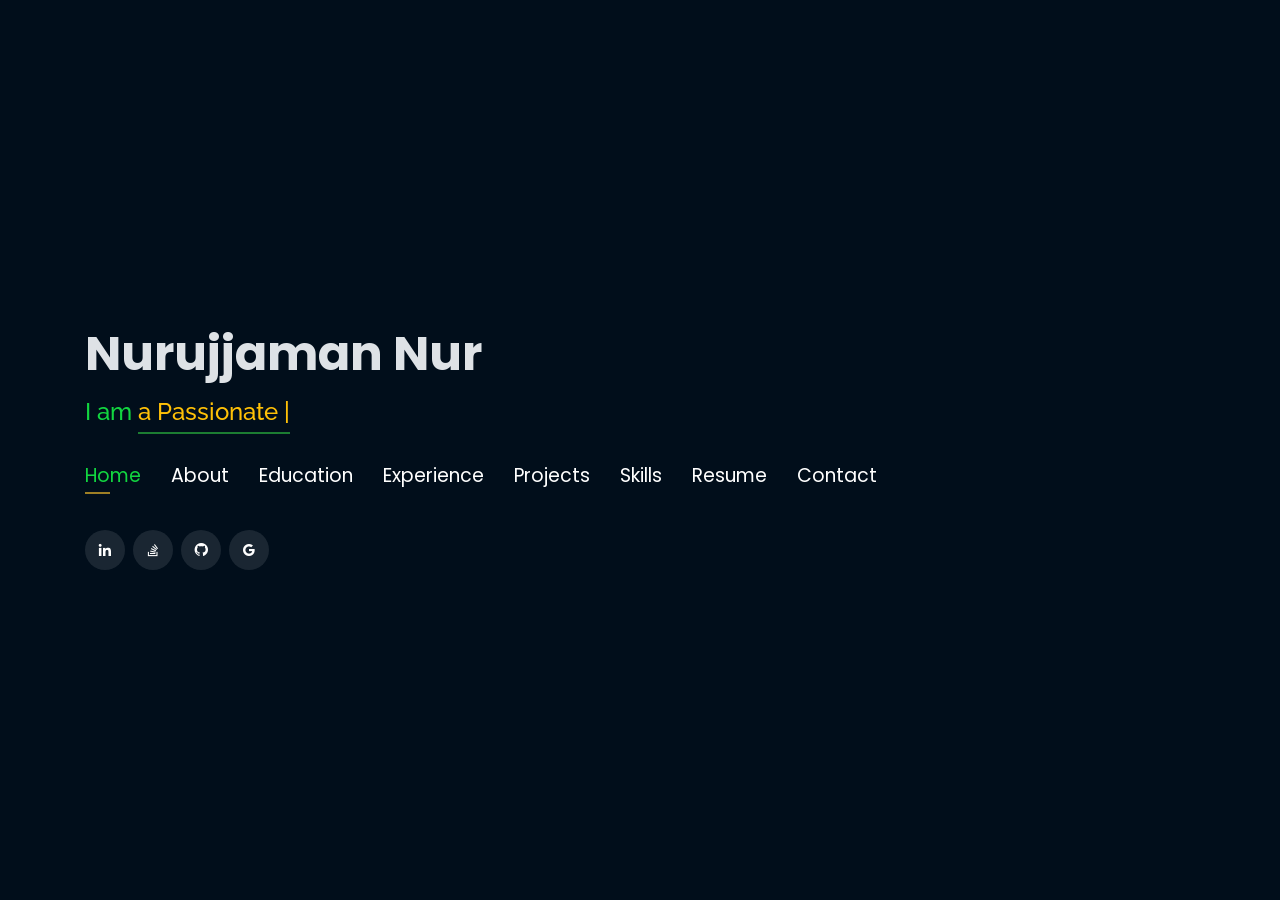
==== commit 57f25b65: "modify experience and other sections" ====
--- a/index.html
+++ b/index.html
@@ -107,23 +107,22 @@
                 <img src="assets/img/profile.jpg" class="img-fluid" alt="">
             </div>
             <div class="col-lg-8 pt-4 pt-lg-0 content" data-aos="fade-left">
-                <p>I am a polyglot programmer with prior graduation in computer science, and a software engineer with
-                    more
-                    than 4 years of experience who believes in artificial intelligence and likes the cloud, desktop,
+                <p>Polyglot programmer with prior graduation in computer science and software engineer with more than
+                    seven years of experience who believes in artificial intelligence and likes the cloud, desktop,
                     and mobile platforms for developing software and machine learning-based AI tools, following the
                     micro-service architecture to solve real-life problems.
                 </p>
                 <div class="row">
                     <div class="col-lg-6">
                         <ul>
-                            <li><i class="icofont-rounded-right"></i> <strong>Birthday:</strong> 20 June 1994</li>
-                            <li><i class="icofont-rounded-right"></i> <strong>Phone:</strong> +880 1722986553</li>
+                            <li><i class="icofont-rounded-right"></i> <strong>Birthday: </strong>20 June 1994</li>
+                            <li><i class="icofont-rounded-right"></i> <strong>Phone: </strong>+880 1722986553</li>
                         </ul>
                     </div>
                     <div class="col-lg-6">
                         <ul>
-                            <li><i class="icofont-rounded-right"></i> <strong>City:</strong> Dhaka, Bangladesh</li>
-                            <li><i class="icofont-rounded-right"></i> <strong>Email:</strong> nur.ruet12@gmail.com</li>
+                            <li><i class="icofont-rounded-right"></i> <strong>City: </strong>Dhaka, Bangladesh</li>
+                            <li><i class="icofont-rounded-right"></i> <strong>Email: </strong>nur.ruet12@gmail.com</li>
                         </ul>
                     </div>
                 </div>
@@ -148,7 +147,13 @@
             </div>
             <div class="col-lg-3 col-md-4 mt-4 mt-md-0">
                 <div class="icon-box">
-                    <i class="ri-database-2-line" style="color: #5578ff;"></i>
+                    <i class="ri-stack-fill" style="color: #e80368;"></i>
+                    <h3>Microservice</h3>
+                </div>
+            </div>
+            <div class="col-lg-3 col-md-4 mt-4 mt-md-0">
+                <div class="icon-box">
+                    <i class="ri-robot-fill" style="color: #5578ff;"></i>
                     <h3>Machine Learning</h3>
                 </div>
             </div>
@@ -158,15 +163,10 @@
                     <h3>Algorithms</h3>
                 </div>
             </div>
-            <div class="col-lg-3 col-md-4 mt-4 mt-md-0">
-                <div class="icon-box">
-                    <i class="ri-stack-fill" style="color: #e80368;"></i>
-                    <h3>Microservice</h3>
-                </div>
-            </div>
+
             <div class="col-lg-3 col-md-4 mt-4">
                 <div class="icon-box">
-                    <i class="ri-tools-fill" style="color: #ffbb2c;"></i>
+                    <i class="ri-tools-fill" style="color: #ffe8a1;"></i>
                     <h3>Dev Ops</h3>
                 </div>
             </div>
@@ -178,21 +178,20 @@
             </div>
             <div class="col-lg-3 col-md-4 mt-4">
                 <div class="icon-box">
-                    <i class="ri-camera-2-fill" style="color: #981821;"></i>
-                    <h3>Photography</h3>
+                    <i class="ri-pencil-fill" style="color: #0c6621;"></i>
+                    <h3>Blogging</h3>
                 </div>
             </div>
             <div class="col-lg-3 col-md-4 mt-4">
                 <div class="icon-box">
-                    <i class="ri-pencil-fill" style="color: #0c6621;"></i>
-                    <h3>Blogging</h3>
+                    <i class="ri-football-fill" style="color: #f1f1f1;"></i>
+                    <h3>Football</h3>
                 </div>
             </div>
         </div>
 
     </div><!-- End Interests -->
 </section><!-- End About Section -->
-
 
 <!-- ======= Education Section ======= -->
 <section id="education" class="services">
@@ -210,7 +209,7 @@
                     <br>
                     <p style="text-align:left;color:#fff;padding: 5px 10px;"><em>B.Sc in Computer Science and
                         Engineering</em></p>
-                    <h5 style="text-align:left;padding: 0px 10px;">March 2013 - Jan 2018</h5>
+                    <h5 style="text-align:left;padding: 0px 10px;">March 2013 - December 2017</h5>
                     <h6 style="text-align:left;color:#fff;padding: 0px 10px;">Relevant Coursework</h6>
                     <ul style="text-align:left;color:#fff;">
                         <li>Data Structures &amp; Algorithms</li>
@@ -224,102 +223,102 @@
     </div>
 
 
-    <div class="portfolio">
-        <div class="container">
-            <div class="section-title">
-                <h2>Online Certification</h2>
-            </div>
-
-            <div class="row portfolio-container" style="position: relative; height: 437.75px;">
-
-                <div class="col-lg-4 col-md-6 portfolio-item filter-app"
-                     style="position: absolute; left: 0px; top: 0px;">
-                    <div class="portfolio-wrap">
-                        <img src="assets/img/certification/stanford.jpg" class="img-fluid" alt="">
-                        <div class="portfolio-info">
-                            <h4>Machine Learning</h4>
-                            <div class="portfolio-links">
-                                <a href="https://www.coursera.org/account/accomplishments/certificate/2BTJ636Q2E93?utm_medium=certificate&amp;utm_source=link&amp;utm_campaign=copybutton_certificate/"
-                                   target="_blank" title="Certificate"><i class="bx bx-link"></i></a>
-                            </div>
-                        </div>
-                    </div>
-                </div>
-
-                <div class="col-lg-4 col-md-6 portfolio-item filter-app"
-                     style="position: absolute; left: 370px; top: 0px;">
-                    <div class="portfolio-wrap">
-                        <img src="assets/img/certification/stanford.jpg" class="img-fluid" alt="">
-                        <div class="portfolio-info">
-                            <h4>Algorithms-Design and Analysis</h4>
-                            <div class="portfolio-links">
-                                <a href="https://www.coursera.org/account/accomplishments/certificate/6THRQXYE9EHZ?utm_medium=certificate&amp;utm_source=link&amp;utm_campaign=copybutton_certificate"
-                                   target="_blank" title="Certificate"><i class="bx bx-link"></i></a>
-                            </div>
-                        </div>
-                    </div>
-                </div>
-
-                <div class="col-lg-4 col-md-6 portfolio-item filter-app"
-                     style="position: absolute; left: 740px; top: 0px;">
-                    <div class="portfolio-wrap">
-                        <img src="assets/img/certification/ucsd.jpg" class="img-fluid" alt="">
-                        <div class="portfolio-info">
-                            <h4>Algorithmic Toolbox</h4>
-                            <div class="portfolio-links">
-                                <a href="https://coursera.org/share/98bbfb990484fac370d5e5ed14334ea4" target="_blank"
-                                   title="Certificate"><i class="bx bx-link"></i></a>
-                            </div>
-                        </div>
-                    </div>
-                </div>
-
-                <div class="col-lg-4 col-md-6 portfolio-item filter-project"
-                     style="position: absolute; left: 0px; top: 218.875px;">
-                    <div class="portfolio-wrap">
-                        <img src="assets/img/certification/ibm.jpg" class="img-fluid" alt="">
-                        <div class="portfolio-info">
-                            <h4>Deep Learning with Tensorflow</h4>
-                            <div class="portfolio-links">
-                                <a href="https://drive.google.com/file/d/1FSwPt19EzY_tpvqkE6igtLf3gccKcssC/view?usp=sharing"
-                                   target="_blank" title="Certificate"><i class="bx bx-link"></i></a>
-                            </div>
-                        </div>
-                    </div>
-                </div>
-
-                <div class="col-lg-4 col-md-6 portfolio-item filter-project"
-                     style="position: absolute; left: 370px; top: 218.875px;">
-                    <div class="portfolio-wrap">
-                        <img src="assets/img/certification/ibm.jpg" class="img-fluid" alt="">
-                        <div class="portfolio-info">
-                            <h4>Machine Learning with Python</h4>
-                            <div class="portfolio-links">
-                                <a href="https://drive.google.com/file/d/1gimySw_NPzCJ54dqZ2j2wYyz-JDOg-S0/view?usp=sharing"
-                                   target="_blank" title="Certificate"><i class="bx bx-link"></i></a>
-                            </div>
-                        </div>
-                    </div>
-                </div>
-
-
-                <div class="col-lg-4 col-md-6 portfolio-item filter-project"
-                     style="position: absolute; left: 740px; top: 218.875px;">
-                    <div class="portfolio-wrap">
-                        <img src="assets/img/certification/dai.jpg" class="img-fluid" alt="">
-                        <div class="portfolio-info">
-                            <h4>Neural Networks and Deep Learning</h4>
-                            <div class="portfolio-links">
-                                <a href="https://www.coursera.org/account/accomplishments/certificate/ELXZ6FE2BU7X?utm_medium=certificate&amp;utm_source=link&amp;utm_campaign=copybutton_certificate/"
-                                   target="_blank" title="Certificate"><i class="bx bx-link"></i></a>
-                            </div>
-                        </div>
-                    </div>
-                </div>
-
-            </div>
-        </div>
-    </div>
+<!--    <div class="portfolio">-->
+<!--        <div class="container">-->
+<!--            <div class="section-title">-->
+<!--                <h2>Online Certification</h2>-->
+<!--            </div>-->
+
+<!--            <div class="row portfolio-container" style="position: relative; height: 437.75px;">-->
+
+<!--                <div class="col-lg-4 col-md-6 portfolio-item filter-app"-->
+<!--                     style="position: absolute; left: 0px; top: 0px;">-->
+<!--                    <div class="portfolio-wrap">-->
+<!--                        <img src="assets/img/certification/stanford.jpg" class="img-fluid" alt="">-->
+<!--                        <div class="portfolio-info">-->
+<!--                            <h4>Machine Learning</h4>-->
+<!--                            <div class="portfolio-links">-->
+<!--                                <a href="https://www.coursera.org/account/accomplishments/certificate/2BTJ636Q2E93?utm_medium=certificate&amp;utm_source=link&amp;utm_campaign=copybutton_certificate/"-->
+<!--                                   target="_blank" title="Certificate"><i class="bx bx-link"></i></a>-->
+<!--                            </div>-->
+<!--                        </div>-->
+<!--                    </div>-->
+<!--                </div>-->
+
+<!--                <div class="col-lg-4 col-md-6 portfolio-item filter-app"-->
+<!--                     style="position: absolute; left: 370px; top: 0px;">-->
+<!--                    <div class="portfolio-wrap">-->
+<!--                        <img src="assets/img/certification/stanford.jpg" class="img-fluid" alt="">-->
+<!--                        <div class="portfolio-info">-->
+<!--                            <h4>Algorithms-Design and Analysis</h4>-->
+<!--                            <div class="portfolio-links">-->
+<!--                                <a href="https://www.coursera.org/account/accomplishments/certificate/6THRQXYE9EHZ?utm_medium=certificate&amp;utm_source=link&amp;utm_campaign=copybutton_certificate"-->
+<!--                                   target="_blank" title="Certificate"><i class="bx bx-link"></i></a>-->
+<!--                            </div>-->
+<!--                        </div>-->
+<!--                    </div>-->
+<!--                </div>-->
+
+<!--                <div class="col-lg-4 col-md-6 portfolio-item filter-app"-->
+<!--                     style="position: absolute; left: 740px; top: 0px;">-->
+<!--                    <div class="portfolio-wrap">-->
+<!--                        <img src="assets/img/certification/ucsd.jpg" class="img-fluid" alt="">-->
+<!--                        <div class="portfolio-info">-->
+<!--                            <h4>Algorithmic Toolbox</h4>-->
+<!--                            <div class="portfolio-links">-->
+<!--                                <a href="https://coursera.org/share/98bbfb990484fac370d5e5ed14334ea4" target="_blank"-->
+<!--                                   title="Certificate"><i class="bx bx-link"></i></a>-->
+<!--                            </div>-->
+<!--                        </div>-->
+<!--                    </div>-->
+<!--                </div>-->
+
+<!--                <div class="col-lg-4 col-md-6 portfolio-item filter-project"-->
+<!--                     style="position: absolute; left: 0px; top: 218.875px;">-->
+<!--                    <div class="portfolio-wrap">-->
+<!--                        <img src="assets/img/certification/ibm.jpg" class="img-fluid" alt="">-->
+<!--                        <div class="portfolio-info">-->
+<!--                            <h4>Deep Learning with Tensorflow</h4>-->
+<!--                            <div class="portfolio-links">-->
+<!--                                <a href="https://drive.google.com/file/d/1FSwPt19EzY_tpvqkE6igtLf3gccKcssC/view?usp=sharing"-->
+<!--                                   target="_blank" title="Certificate"><i class="bx bx-link"></i></a>-->
+<!--                            </div>-->
+<!--                        </div>-->
+<!--                    </div>-->
+<!--                </div>-->
+
+<!--                <div class="col-lg-4 col-md-6 portfolio-item filter-project"-->
+<!--                     style="position: absolute; left: 370px; top: 218.875px;">-->
+<!--                    <div class="portfolio-wrap">-->
+<!--                        <img src="assets/img/certification/ibm.jpg" class="img-fluid" alt="">-->
+<!--                        <div class="portfolio-info">-->
+<!--                            <h4>Machine Learning with Python</h4>-->
+<!--                            <div class="portfolio-links">-->
+<!--                                <a href="https://drive.google.com/file/d/1gimySw_NPzCJ54dqZ2j2wYyz-JDOg-S0/view?usp=sharing"-->
+<!--                                   target="_blank" title="Certificate"><i class="bx bx-link"></i></a>-->
+<!--                            </div>-->
+<!--                        </div>-->
+<!--                    </div>-->
+<!--                </div>-->
+
+
+<!--                <div class="col-lg-4 col-md-6 portfolio-item filter-project"-->
+<!--                     style="position: absolute; left: 740px; top: 218.875px;">-->
+<!--                    <div class="portfolio-wrap">-->
+<!--                        <img src="assets/img/certification/dai.jpg" class="img-fluid" alt="">-->
+<!--                        <div class="portfolio-info">-->
+<!--                            <h4>Neural Networks and Deep Learning</h4>-->
+<!--                            <div class="portfolio-links">-->
+<!--                                <a href="https://www.coursera.org/account/accomplishments/certificate/ELXZ6FE2BU7X?utm_medium=certificate&amp;utm_source=link&amp;utm_campaign=copybutton_certificate/"-->
+<!--                                   target="_blank" title="Certificate"><i class="bx bx-link"></i></a>-->
+<!--                            </div>-->
+<!--                        </div>-->
+<!--                    </div>-->
+<!--                </div>-->
+
+<!--            </div>-->
+<!--        </div>-->
+<!--    </div>-->
 
 </section>
 <!-- End Education Section -->
@@ -335,49 +334,62 @@
         <div class="row">
             <div class="col-lg-12" data-aos="fade-up">
                 <div class="col-md-12 mt-4 mt-md-0 icon-box" data-aos="fade-up" data-aos-delay="100">
+                    <h4 style="text-align:left;"><a href="https://www.technovativesolutions.co.uk/" style="color:#12d640">
+                        Technovative Solutions LTD</a><br>
+                    </h4>
+                    <h5 style="text-align:left;">January 2023 - Present</h5>
+                    <p style="text-align:left;color:#fff"><em>Team Lead</em></p>
+                    <p style="text-align:left;color:#fff"><em><b>Tech Stack:</b> Python, Django, FastAPI, Kubernetes, Azure, React.js,
+                        Federated Learning</em></p>
+                    <ul style="text-align:left;">
+                        <li>Leading TRUMPET and FLUTE's (EU-funded) platform engineering wing, crafting a modular ecosystem
+                            for privacy-preserving federated learning.
+                        </li>
+                        <li>Partnered and collaborated with four universities, three research organizations, two SMEs,
+                            and three hospital data centers, shaping the future of federated learning.
+                        </li>
+                    </ul>
+                </div>
+                <div class="col-md-12 mt-4 mt-md-0 icon-box" data-aos="fade-up" data-aos-delay="100">
+                    <h4 style="text-align:left;"><a href="https://www.strativ.se/en" style="color:#12d640">Strativ AB</a><br>
+                    </h4>
+                    <h5 style="text-align:left;">October 2021 - December 2022</h5>
+                    <p style="text-align:left;color:#fff"><em>Senior Software Engineer | Team Lead</em></p>
+                    <p style="text-align:left;color:#fff"><em><b>Tech Stack:</b> Python, Django, DRF, Docker, AWS, PostgreSQL, MongoDB,
+                        Apache Airflow, React.js</em></p>
+                    <ul style="text-align:left;">
+                        <li>Worked with a Swedish company to build a secure, cloud-based system that enables vaccine
+                            management and data sharing across recipients, care providers, hospitals, agencies, and
+                            local, state, and federal governments on one common platform.
+                        </li>
+                    </ul>
+                </div>
+                <div class="col-md-12 mt-4 mt-md-0 icon-box" data-aos="fade-up" data-aos-delay="100">
                     <h4 style="text-align:left;"><a href="https://miadvg.com/" style="color:#12d640">MIADVG LLC</a><br>
                     </h4>
-                    <h5 style="text-align:left;">April 2020 - Present</h5>
-                    <p style="text-align:left;color:#fff"><em>Software Engineer</em></p>
-                    <p style="text-align:left;color:#fff"><em><b>Tech Stack:</b> Python, FastAPI, Django, PostgreSQL,
-                        Docker</em></p>
+                    <h5 style="text-align:left;">April 2020 - October 2021</h5>
+                    <p style="text-align:left;color:#fff"><em>Senior Software Engineer</em></p>
+                    <p style="text-align:left;color:#fff"><em><b>Tech Stack:</b> Python, FastAPI, Django, DRF, PostgreSQL, Docker, AWS</em></p>
                     <ul style="text-align:left;">
-                        <li>Currently working on a Fintech solution for 3 millions US Taxpayers to file taxes online and
-                            to
-                            make the complex tax filing process simple and stress-free following Microservice
-                            architecture with
-                            Asynchronous Python.
-                        </li>
-                        <li>Gathering and Integrating several data sources into one coherent data pipeline with Data
-                            Visualizations in several self-hosted Visualization tools.
+                        <li>I worked on a Fintech solution for 3 million US taxpayers to file taxes online and to make
+                            the complex tax filing process simple and stress-free following Microservice architecture
+                            with Asynchronous Python.
                         </li>
                     </ul>
                 </div>
                 <div class="col-md-12 mt-4 mt-md-0 icon-box" data-aos="fade-up" data-aos-delay="100">
                     <h4 style="text-align:left;"><a href="https://idare.io/" style="color:#12d640">IDARE LLC</a><br>
                     </h4>
-                    <h5 style="text-align:left;">January 2019 - April 2020</h5>
+                    <h5 style="text-align:left;">December 2017 - April 2020</h5>
                     <p style="text-align:left;color:#fff"><em>Software Engineer</em></p>
                     <p style="text-align:left;color:#fff"><em><b>Tech Stack:</b> Python, Django, PostgreSQL, ML</em></p>
                     <ul style="text-align:left;">
-                        <li>Worked in the Engineering Automation project converting oil and gas concepts to code for
-                            Fortune 500 companies.
+                        <li>As a founding member, worked in the Engineering Automation project converting oil and gas
+                            concepts to code for Fortune 500 companies.
                         </li>
                         <li>Developed several AI-driven data analytics tools to solve Finite Element Analysis problems
                             for the Energy Industry.
                         </li>
-                    </ul>
-                </div>
-                <div class="col-md-12 mt-4 mt-md-0 icon-box" data-aos="fade-up" data-aos-delay="100">
-                    <h4 style="text-align:left;"><a href="#" style="color:#12d640">cWork Microjob Limited</a><br></h4>
-                    <h5 style="text-align:left;">March 2018 - Dec 2018</h5>
-                    <p style="text-align:left;color:#fff"><em>Software Engineer</em></p>
-                    <p style="text-align:left;color:#fff"><em><b>Tech Stack:</b> Python, Django, PostgreSQL</em></p>
-                    <ul style="text-align:left;">
-                        <li>Developed the first Bangladeshi Crowdsources Micro-job platform idea to MVP which was in the
-                            top 5 Startup of GP Accelerator program.
-                        </li>
-                        <li>Maintaining and scaling an active user base of over 1 million</li>
                     </ul>
                 </div>
             </div>
@@ -566,17 +578,18 @@
                      style="background:#fff">
                     <h4 style="text-align:left;color:#09203a">Languages and Databases</h4>
                     <p style="text-align:left;">
-                        <img src="https://www.vectorlogo.zone/logos/python/python-horizontal.svg" alt="vectorlogo.zone"
-                             height="50" width="150">
-                        <img src="https://www.vectorlogo.zone/logos/java/java-horizontal.svg" alt="vectorlogo.zone"
-                             height="50" width="120">
-                        <img src="https://www.vectorlogo.zone/logos/w3_html5/w3_html5-ar21.svg" alt="vectorlogo.zone">
-                        <img src="https://upload.wikimedia.org/wikipedia/commons/d/d5/CSS3_logo_and_wordmark.svg"
-                             alt="upload.wikimedia.org" height="60" width="90">
-                        <img src="https://www.vectorlogo.zone/logos/mysql/mysql-horizontal.svg" alt="vectorlogo.zone"
-                             height="70" width="130">
+                        <img src="https://www.vectorlogo.zone/logos/python/python-horizontal.svg" alt="Python"
+                             height="60" width="150">
+                        <img src="https://www.vectorlogo.zone/logos/javascript/javascript-horizontal.svg" alt="JavaScript"
+                             height="60" width="180">
+                        <img src="https://www.vectorlogo.zone/logos/golang/golang-horizontal.svg" alt="Go"
+                             height="60" width="180">
                         <img src="https://www.vectorlogo.zone/logos/postgresql/postgresql-horizontal.svg"
-                             alt="vectorlogo.zone" height="50" width="190">
+                             alt="PostgreSQL" height="50" width="150">
+                        <img src="https://www.vectorlogo.zone/logos/mongodb/mongodb-ar21.svg" alt="MongoDB" height="60"
+                             width="120">
+                        <img src="https://www.vectorlogo.zone/logos/redis/redis-ar21.svg" alt="Redis" height="60"
+                             width="150">
 
                     </p>
                 </div>
@@ -584,16 +597,13 @@
                      style="background:#fff">
                     <h4 style="text-align:left;color:#09203a">Frameworks</h4>
                     <p style="text-align:left;">
+                        <img src="https://www.vectorlogo.zone/logos/djangoproject/djangoproject-ar21.svg"
+                             alt="vectorlogo.zone">
+                        <img src="assets/img/fastapi.svg" alt="FastAPI" height="60" width="120">
                         <img src="https://www.vectorlogo.zone/logos/pocoo_flask/pocoo_flask-ar21.svg"
-                             alt="vectorlogo.zone">
-                        <img src="https://www.vectorlogo.zone/logos/djangoproject/djangoproject-ar21.svg"
                              alt="vectorlogo.zone">
                         <img src="https://www.vectorlogo.zone/logos/getbootstrap/getbootstrap-ar21.svg"
                              alt="vectorlogo.zone">
-                        <img src="https://www.vectorlogo.zone/logos/tensorflow/tensorflow-ar21.svg"
-                             alt="vectorlogo.zone">
-                        <img src="https://www.vectorlogo.zone/logos/pytorch/pytorch-ar21.svg" alt="vectorlogo.zone">
-                        <img src="https://www.vectorlogo.zone/logos/opencv/opencv-ar21.svg" alt="vectorlogo.zone">
                         <img src="https://upload.wikimedia.org/wikipedia/commons/0/05/Scikit_learn_logo_small.svg"
                              alt="upload.wikimedia.org" width="90" height="70">
                     </p>
@@ -625,12 +635,12 @@
         </div>
         <div class="row">
             <div class="col-md-3 mt-4 mt-md-0 icon-box" data-aos="fade-up" data-aos-delay="100">
-                <a href="https://drive.google.com/file/d/1lpWbq0qIir9v3xFZg02uFsq-7Rxa3PWg/view?usp=sharing"
+                <a href="https://drive.google.com/file/d/1nhceNbBmBYpVeKhJKqYyq6Zgh6MknxzP/view"
                    target="_blank">
                     <div class="icon"><i class="icofont-page"></i></div>
                 </a>
                 <h4 class="title"><a
-                        href="https://drive.google.com/file/d/1lpWbq0qIir9v3xFZg02uFsq-7Rxa3PWg/view?usp=sharing"
+                        href="https://drive.google.com/file/d/1nhceNbBmBYpVeKhJKqYyq6Zgh6MknxzP/view"
                         target="_blank">Resume</a></h4>
                 <p class="description" style="color:#fff;">The link contains downloadable resume</p>
             </div>
@@ -664,7 +674,6 @@
                 <div class="info-box">
                     <i class="bx bx-map"></i>
                     <h3>My Address</h3>
-                    <p>Nikunjo</p>
                     <p>Dhaka, Bangladesh</p>
                 </div>
             </div>
